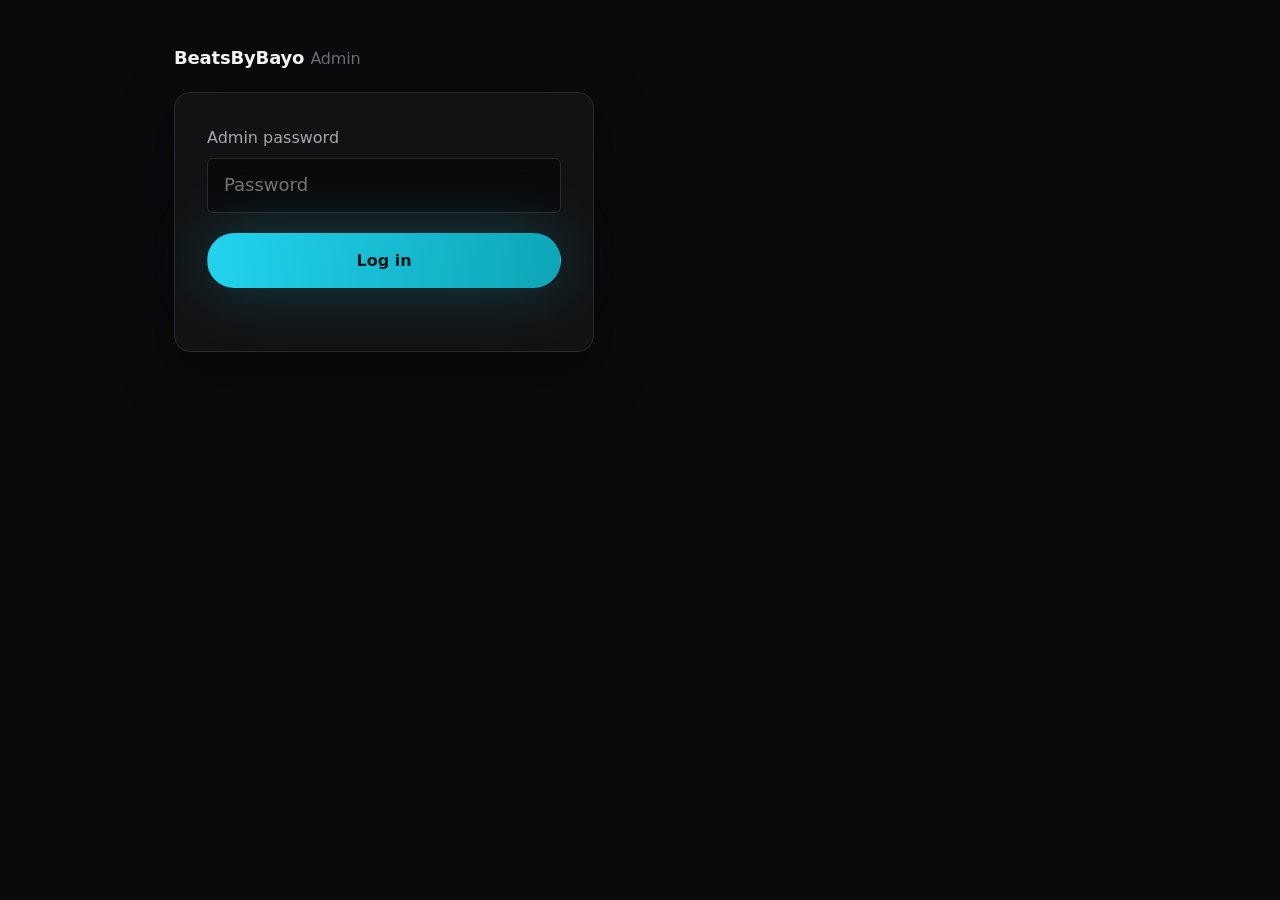
==== static/admin.html @ 246e4a65 "BeatsByBayo notification backend + site (deploy-ready)" ====
<!DOCTYPE html>
<html lang="en">
<head>
  <meta charset="UTF-8" />
  <meta name="viewport" content="width=device-width, initial-scale=1.0" />
  <meta name="robots" content="noindex,nofollow" />
  <title>Admin · BeatsByBayo</title>
  <link rel="stylesheet" href="styles.css" />
  <style>
    body { background: var(--color-bg); color: var(--color-text); }
    .admin-wrap { max-width: 980px; margin: 0 auto; padding: var(--space-12) var(--space-6); }
    .admin-wrap h1 { font-family: var(--font-display); font-size: var(--text-3xl); margin-bottom: var(--space-6); }
    .login-card, .admin-card {
      background: var(--color-surface); border: 1px solid var(--color-border);
      border-radius: var(--radius-lg); padding: var(--space-8); box-shadow: var(--shadow-card);
    }
    .login-card { max-width: 420px; }
    .login-card label { display: grid; gap: var(--space-2); font-size: var(--text-sm); color: var(--color-text-muted); }
    .login-card input {
      background: var(--color-bg); border: 1px solid var(--color-border);
      border-radius: var(--radius-sm); padding: var(--space-3) var(--space-4); color: var(--color-text);
      font-size: var(--text-base);
    }
    .login-card .btn { margin-top: var(--space-5); }
    .err-msg { color: #e67e22; font-size: var(--text-sm); margin-top: var(--space-3); min-height: 1.2em; }
    .pricing-block { margin-bottom: var(--space-8); }
    .pricing-block h2 { font-family: var(--font-display); font-size: var(--text-xl); margin-bottom: var(--space-3); }
    table { width: 100%; border-collapse: collapse; font-size: var(--text-sm); }
    th, td { text-align: left; padding: var(--space-2) var(--space-3); border-bottom: 1px solid var(--color-border); }
    th { color: var(--color-text-muted); font-weight: 600; }
    .pill { display: inline-block; padding: 2px 10px; border-radius: 999px; font-size: var(--text-xs); }
    .pill.new { background: rgba(230,126,34,0.15); color: #e67e22; }
    .pill.sent { background: rgba(46,204,113,0.15); color: #2ecc71; }
    .pill.fail { background: rgba(231,76,60,0.15); color: #e74c3c; }
    .pill.skip { background: rgba(255,255,255,0.08); color: var(--color-text-faint); }
    .inq { border: 1px solid var(--color-border); border-radius: var(--radius-md); padding: var(--space-4); margin-bottom: var(--space-4); background: var(--color-bg); }
    .inq h3 { font-size: var(--text-base); margin-bottom: var(--space-2); }
    .inq p { font-size: var(--text-sm); color: var(--color-text-muted); margin: 2px 0; }
    .meta { display: flex; flex-wrap: wrap; gap: var(--space-3); margin-top: var(--space-3); }
    .logout { float: right; font-size: var(--text-sm); color: var(--color-accent); cursor: pointer; background: none; border: none; text-decoration: underline; }
    .inq.booked { border-color: #2ecc71; background: rgba(46,204,113,0.05); }
    .inq .book-btn { margin-top: var(--space-3); font-size: var(--text-sm); padding: 6px 12px; border-radius: var(--radius-sm); cursor: pointer; border: 1px solid var(--color-border); background: var(--color-surface); color: var(--color-text); }
    .inq .book-btn.is-booked { background: rgba(46,204,113,0.15); color: #2ecc71; border-color: #2ecc71; }
    .booked-bar { display: flex; flex-wrap: wrap; gap: var(--space-2); margin-top: var(--space-3); }
    .booked-chip { background: rgba(46,204,113,0.15); color: #2ecc71; padding: 4px 12px; border-radius: 999px; font-size: var(--text-sm); }
    .empty { color: var(--color-text-faint); font-size: var(--text-sm); }
  </style>
</head>
<body>
  <div class="admin-wrap">
    <h1>BeatsByBayo <span style="font-size:var(--text-sm);color:var(--color-text-faint);font-weight:400;">Admin</span></h1>

    <!-- Login view -->
    <div id="loginView" class="login-card">
      <label>Admin password
        <input type="password" id="pw" placeholder="Password" autocomplete="current-password" />
      </label>
      <button class="btn btn-primary btn-wide" id="loginBtn">Log in</button>
      <p class="err-msg" id="loginErr"></p>
    </div>

    <!-- Dashboard view -->
    <div id="dashView" hidden>
      <button class="logout" id="logoutBtn">Log out</button>

      <div class="pricing-block admin-card">
        <h2>Full pricing (admin only)</h2>
        <div id="pricing"></div>
      </div>

      <div class="admin-card" style="margin-bottom:var(--space-6)">
        <h2>Booked dates</h2>
        <p class="empty" id="bookedDesc" style="margin-bottom:4px">Dates you've confirmed as booked — hidden from public availability.</p>
        <div class="booked-bar" id="bookedBar"></div>
      </div>

      <div class="admin-card">
        <h2>Inquiries</h2>
        <div id="inquiries"></div>
      </div>
    </div>
  </div>

  <script>
    // Same-origin when served by the backend (Render / beatsbybayo.com);
    // falls back to the rewritten __PORT_8000__ proxy for the Perplexity preview.
    var API = '__PORT_8000__';
    if (API.indexOf('__PORT_8000__') !== -1) { API = ''; }
    var token = '';

    function $(id) { return document.getElementById(id); }

    // Login
    $('loginBtn').addEventListener('click', doLogin);
    $('pw').addEventListener('keydown', function (e) { if (e.key === 'Enter') doLogin(); });

    function doLogin() {
      var pw = $('pw').value;
      $('loginErr').textContent = '';
      fetch(API + '/api/admin/login', {
        method: 'POST',
        headers: { 'Content-Type': 'application/json' },
        body: JSON.stringify({ password: pw }),
      })
        .then(function (r) { return r.json().then(function (d) { return { s: r.status, d: d }; }); })
        .then(function (res) {
          if (res.s === 200 && res.d.token) {
            token = res.d.token;
            $('loginView').hidden = true;
            $('dashView').hidden = false;
            renderPricing(res.d.pricing);
            loadInquiries();
          } else {
            $('loginErr').textContent = 'Incorrect password.';
          }
        })
        .catch(function () { $('loginErr').textContent = 'Could not reach server.'; });
    }

    function renderPricing(p) {
      if (!p) return;
      var h = '';
      h += '<p style="margin-bottom:8px"><strong>$' + p.retainer.amount + '</strong> ' + p.retainer.label + ' — ' + p.retainer.note + '</p>';
      h += '<table><thead><tr><th>Package</th><th>Price</th><th>Hours</th><th>Includes</th></tr></thead><tbody>';
      p.packages.forEach(function (pk) {
        h += '<tr><td>' + pk.name + '</td><td>$' + pk.price + '</td><td>up to ' + pk.hours + 'h</td><td>' + pk.includes + '</td></tr>';
      });
      h += '</tbody></table>';
      h += '<h3 style="margin-top:16px">Add-ons</h3><table><thead><tr><th>Add-on</th><th>Price</th><th>Note</th></tr></thead><tbody>';
      p.addons.forEach(function (a) {
        h += '<tr><td>' + a.name + (a.admin_only ? ' <span class="pill skip">admin-only</span>' : '') + '</td><td>$' + a.price + '</td><td>' + (a.note || '') + '</td></tr>';
      });
      h += '</tbody></table>';
      $('pricing').innerHTML = h;
    }

    function pill(status) {
      var s = (status || '').toLowerCase();
      var cls = 'skip', label = status || '—';
      if (s.indexOf('sent:') === 0 || s === 'sent') { cls = 'sent'; label = 'Delivered'; }
      else if (s.indexOf('fail') === 0 || s.indexOf('error') === 0) { cls = 'fail'; label = 'Failed'; }
      else if (s.indexOf('skip') === 0 || s.indexOf('not_config') === 0) { cls = 'skip'; label = 'Not set up'; }
      return '<span class="pill ' + cls + '">' + label + '</span>';
    }

    function loadInquiries() {
      fetch(API + '/api/admin/inquiries', { headers: { Authorization: 'Bearer ' + token } })
        .then(function (r) { return r.json(); })
        .then(function (d) {
          var list = d.inquiries || [];
          if (!list.length) { $('inquiries').innerHTML = '<p class="empty">No inquiries yet.</p>'; return; }
          var h = '';
          list.forEach(function (i) {
            var isBooked = String(i.booked) === '1';
            h += '<div class="inq' + (isBooked ? ' booked' : '') + '"><h3>' + esc(i.name) + ' — ' + esc(i.event_type) + (isBooked ? ' <span class="pill sent">Booked</span>' : '') + '</h3>' +
              '<p><strong>Date:</strong> ' + esc(i.event_date) + ' &nbsp; <strong>Venue:</strong> ' + esc(i.venue || '-') + '</p>' +
              '<p><strong>Email:</strong> ' + esc(i.email) + ' &nbsp; <strong>Phone:</strong> ' + esc(i.phone) + '</p>' +
              '<p><strong>Guests:</strong> ' + esc(i.guest_count || '-') + ' &nbsp; <strong>Package:</strong> ' + esc(i.package || 'Not selected') + '</p>' +
              (i.message ? '<p><strong>Notes:</strong> ' + esc(i.message) + '</p>' : '') +
              '<div class="meta"><span>Email: ' + pill(i.notify_email) + '</span><span>Text: ' + pill(i.notify_sms) + '</span><span>Auto-reply: ' + pill(i.notify_autoreply) + '</span><span>Received: ' + new Date(i.created_at).toLocaleString() + '</span></div>' +
              '<button class="book-btn' + (isBooked ? ' is-booked' : '') + '" data-id="' + i.id + '" data-booked="' + (isBooked ? '1' : '0') + '">' + (isBooked ? '✓ Booked — unmark' : 'Mark as booked') + '</button>' +
              '</div>';
          });
          $('inquiries').innerHTML = h;
          // Wire up booked buttons
          document.querySelectorAll('.book-btn').forEach(function (b) {
            b.addEventListener('click', function () { toggleBooked(b.getAttribute('data-id'), b.getAttribute('data-booked') === '1'); });
          });
          // Render booked-dates panel
          var bd = list.filter(function (i) { return String(i.booked) === '1' && i.event_date; }).map(function (i) { return i.event_date; });
          var uniq = Array.from(new Set(bd)).sort();
          $('bookedBar').innerHTML = uniq.length ? uniq.map(function (d) { return '<span class="booked-chip">' + d + '</span>'; }).join('') : '<span class="empty">No dates booked yet.</span>';
        })
        .catch(function () { $('inquiries').innerHTML = '<p class="empty">Could not load inquiries.</p>'; });
    }

    function esc(s) { var d = document.createElement('div'); d.textContent = s || ''; return d.innerHTML; }

    function toggleBooked(id, currentlyBooked) {
      fetch(API + '/api/admin/inquiries/' + id + '/booked', {
        method: 'POST',
        headers: { 'Content-Type': 'application/json', Authorization: 'Bearer ' + token },
        body: JSON.stringify({ booked: !currentlyBooked }),
      }).then(function () { loadInquiries(); }).catch(function () {});
    }

    $('logoutBtn').addEventListener('click', function () {
      token = '';
      $('dashView').hidden = true;
      $('loginView').hidden = false;
      $('pw').value = '';
    });
  </script>
</body>
</html>
---- static/styles.css ----
/* ============================================================
   BeatsByBayo — fresh static site
   Palette derived from the logo: matte black, cyan/teal,
   orange and magenta sound-wave accents, metallic silver text.
   ============================================================ */

/* ---------- Design tokens ---------- */
:root {
  /* Type scale */
  --text-xs: clamp(0.75rem, 0.7rem + 0.25vw, 0.875rem);
  --text-sm: clamp(0.875rem, 0.8rem + 0.35vw, 1rem);
  --text-base: clamp(1rem, 0.95rem + 0.25vw, 1.125rem);
  --text-lg: clamp(1.125rem, 1rem + 0.75vw, 1.5rem);
  --text-xl: clamp(1.5rem, 1.2rem + 1.25vw, 2.25rem);
  --text-2xl: clamp(2rem, 1.2rem + 2.5vw, 3.5rem);
  --text-hero: clamp(2.75rem, 0.5rem + 7vw, 6rem);

  /* Spacing (4px base) */
  --space-1: 0.25rem;
  --space-2: 0.5rem;
  --space-3: 0.75rem;
  --space-4: 1rem;
  --space-5: 1.25rem;
  --space-6: 1.5rem;
  --space-8: 2rem;
  --space-10: 2.5rem;
  --space-12: 3rem;
  --space-16: 4rem;
  --space-20: 5rem;
  --space-24: 6rem;
  --space-32: 8rem;

  --radius-sm: 0.375rem;
  --radius-md: 0.625rem;
  --radius-lg: 1rem;
  --radius-full: 9999px;

  --transition: 180ms cubic-bezier(0.16, 1, 0.3, 1);

  --content-narrow: 760px;
  --content-default: 1080px;
  --content-wide: 1240px;

  --font-display: 'Clash Display', 'General Sans', system-ui, sans-serif;
  --font-body: 'General Sans', system-ui, -apple-system, sans-serif;
}

/* ---------- Dark theme (default) ---------- */
:root,
[data-theme='dark'] {
  --color-bg: #0a0a0c;
  --color-surface: #121214;
  --color-surface-2: #18181c;
  --color-surface-offset: #1f1f24;
  --color-border: #2a2a32;
  --color-divider: #222228;

  --color-text: #f4f4f6;
  --color-text-muted: #a6a6b0;
  --color-text-faint: #6c6c78;

  --color-cyan: #22d3ee;
  --color-cyan-soft: rgba(34, 211, 238, 0.14);
  --color-orange: #fb923c;
  --color-orange-soft: rgba(251, 146, 60, 0.14);
  --color-magenta: #f472b6;
  --color-magenta-soft: rgba(244, 114, 182, 0.14);
  --color-silver: #cbd5e1;

  --shadow-card: 0 18px 50px rgba(0, 0, 0, 0.5);
  --shadow-glow-cyan: 0 0 60px rgba(34, 211, 238, 0.25);
  --shadow-glow-orange: 0 0 60px rgba(251, 146, 60, 0.22);
}

/* ---------- Light theme ---------- */
[data-theme='light'] {
  --color-bg: #f6f5f2;
  --color-surface: #ffffff;
  --color-surface-2: #fbfbf9;
  --color-surface-offset: #f1efe9;
  --color-border: #ddd9d1;
  --color-divider: #e6e2da;

  --color-text: #1a1a1f;
  --color-text-muted: #5c5b63;
  --color-text-faint: #8a8990;

  --color-cyan: #0891b2;
  --color-cyan-soft: rgba(8, 145, 178, 0.12);
  --color-orange: #c2410c;
  --color-orange-soft: rgba(194, 65, 12, 0.12);
  --color-magenta: #be185d;
  --color-magenta-soft: rgba(190, 24, 93, 0.1);
  --color-silver: #475569;

  --shadow-card: 0 18px 50px rgba(20, 20, 30, 0.1);
  --shadow-glow-cyan: 0 0 50px rgba(8, 145, 178, 0.15);
  --shadow-glow-orange: 0 0 50px rgba(194, 65, 12, 0.14);
}

/* ---------- Reset ---------- */
*,
*::before,
*::after {
  box-sizing: border-box;
  margin: 0;
  padding: 0;
}

html {
  -webkit-text-size-adjust: none;
  text-size-adjust: none;
  -webkit-font-smoothing: antialiased;
  -moz-osx-font-smoothing: grayscale;
  text-rendering: optimizeLegibility;
  scroll-behavior: smooth;
  scroll-padding-top: 6rem;
}

body {
  min-height: 100dvh;
  line-height: 1.6;
  font-family: var(--font-body);
  font-size: var(--text-base);
  color: var(--color-text);
  background-color: var(--color-bg);
  overflow-x: hidden;
}

img {
  display: block;
  max-width: 100%;
  height: auto;
}
ul[role='list'] {
  list-style: none;
}
input,
button,
textarea,
select {
  font: inherit;
  color: inherit;
}
h1,
h2,
h3,
h4 {
  font-family: var(--font-display);
  text-wrap: balance;
  line-height: 1.1;
  letter-spacing: -0.01em;
}
p,
li {
  text-wrap: pretty;
  max-width: 72ch;
}
a {
  color: inherit;
  text-decoration: none;
}
::selection {
  background: var(--color-cyan-soft);
  color: var(--color-text);
}
:focus-visible {
  outline: 2px solid var(--color-cyan);
  outline-offset: 3px;
  border-radius: var(--radius-sm);
}
button {
  cursor: pointer;
  background: none;
  border: none;
}
@media (prefers-reduced-motion: reduce) {
  *,
  *::before,
  *::after {
    animation-duration: 0.01ms !important;
    animation-iteration-count: 1 !important;
    transition-duration: 0.01ms !important;
    scroll-behavior: auto !important;
  }
}

/* ---------- Layout helpers ---------- */
.container {
  width: 100%;
  max-width: var(--content-wide);
  margin-inline: auto;
  padding-inline: var(--space-6);
}
.container.narrow {
  max-width: var(--content-narrow);
}
.section {
  position: relative;
  overflow: hidden;
  padding-block: clamp(var(--space-12), 7vw, var(--space-24));
}
.section-alt {
  background: var(--color-surface);
  border-block: 1px solid var(--color-border);
}
.center {
  text-align: center;
}
.eyebrow {
  font-family: var(--font-body);
  font-size: var(--text-xs);
  font-weight: 600;
  letter-spacing: 0.22em;
  text-transform: uppercase;
  color: var(--color-cyan);
}
.section-title {
  font-size: var(--text-2xl);
  margin-top: var(--space-4);
}
.section-lead {
  font-size: var(--text-lg);
  color: var(--color-text-muted);
  margin-top: var(--space-4);
  line-height: 1.6;
}
.accent-cyan {
  color: var(--color-cyan);
}
.accent-orange {
  color: var(--color-orange);
}
.accent-magenta {
  color: var(--color-magenta);
}
.grad-text {
  background: linear-gradient(100deg, var(--color-cyan), var(--color-magenta) 55%, var(--color-orange));
  -webkit-background-clip: text;
  background-clip: text;
  color: transparent;
}

/* ---------- Buttons ---------- */
.btn {
  display: inline-flex;
  align-items: center;
  justify-content: center;
  gap: var(--space-2);
  font-family: var(--font-body);
  font-size: var(--text-sm);
  font-weight: 600;
  padding: 0.85rem 1.6rem;
  border-radius: var(--radius-full);
  border: 1px solid transparent;
  transition:
    transform var(--transition),
    background var(--transition),
    color var(--transition),
    border-color var(--transition),
    box-shadow var(--transition);
  white-space: nowrap;
}
.btn:active {
  transform: translateY(1px);
}
.btn-primary {
  background: linear-gradient(100deg, var(--color-cyan), #0ea5b7);
  color: #05181b;
  box-shadow: var(--shadow-glow-cyan);
}
.btn-primary:hover {
  filter: brightness(1.08);
}
.btn-outline {
  border-color: var(--color-border);
  color: var(--color-text);
  background: var(--color-surface-2);
}
.btn-outline:hover {
  border-color: var(--color-cyan);
  color: var(--color-cyan);
}
.btn-ghost {
  color: var(--color-text);
  border-color: var(--color-border);
}
.btn-ghost:hover {
  border-color: var(--color-cyan);
  color: var(--color-cyan);
}
.btn-ghost-light {
  background: var(--color-surface-offset);
  color: var(--color-text);
  border-color: var(--color-border);
}
.btn-ghost-light:hover {
  border-color: var(--color-orange);
  color: var(--color-orange);
}
.btn-wide {
  width: 100%;
}

/* ---------- Header / Nav ---------- */
.header {
  position: sticky;
  top: 0;
  z-index: 60;
  background: color-mix(in oklab, var(--color-bg) 82%, transparent);
  backdrop-filter: blur(14px);
  -webkit-backdrop-filter: blur(14px);
  border-bottom: 1px solid var(--color-border);
  transition: box-shadow var(--transition);
}
.header.scrolled {
  box-shadow: var(--shadow-card);
}
.header-inner {
  max-width: var(--content-wide);
  margin-inline: auto;
  padding-block: var(--space-3);
  padding-inline: var(--space-5);
  display: flex;
  align-items: center;
  gap: var(--space-4);
}
.brand {
  display: inline-flex;
  align-items: center;
  gap: var(--space-3);
  flex-shrink: 0;
}
.brand-logo {
  width: 44px;
  height: 44px;
  object-fit: contain;
  box-shadow: 0 0 0 1px var(--color-border);
}
.brand-text {
  display: flex;
  flex-direction: column;
  line-height: 1.15;
}
.brand-text strong {
  font-family: var(--font-display);
  font-size: var(--text-base);
  font-weight: 600;
}
.brand-text small {
  font-size: var(--text-xs);
  color: var(--color-text-faint);
  letter-spacing: 0.04em;
}

/* Visible tabs — never hidden behind a hamburger on desktop */
.nav {
  flex: 1 1 auto;
  min-width: 0;
}
.nav-tabs {
  display: flex;
  align-items: center;
  gap: var(--space-1);
  justify-content: center;
  overflow-x: auto;
  scrollbar-width: none;
  -ms-overflow-style: none;
  padding-block: var(--space-2);
}
.nav-tabs::-webkit-scrollbar {
  display: none;
}
.nav-tabs li {
  flex-shrink: 0;
}
.nav-tabs a {
  display: inline-block;
  padding: 0.55rem 1rem;
  font-size: var(--text-sm);
  font-weight: 500;
  color: var(--color-text-muted);
  border-radius: var(--radius-full);
  transition: color var(--transition), background var(--transition);
  white-space: nowrap;
}
.nav-tabs a:hover,
.nav-tabs a.active {
  color: var(--color-text);
  background: var(--color-surface-offset);
}

.header-actions {
  display: flex;
  align-items: center;
  gap: var(--space-3);
  flex-shrink: 0;
}
.phone-pill {
  display: inline-flex;
  align-items: center;
  gap: var(--space-2);
  padding: 0.55rem 1.1rem;
  border-radius: var(--radius-full);
  background: var(--color-surface-offset);
  border: 1px solid var(--color-border);
  font-size: var(--text-sm);
  font-weight: 600;
  transition: border-color var(--transition), color var(--transition);
}
.phone-pill:hover {
  border-color: var(--color-cyan);
  color: var(--color-cyan);
}
.theme-toggle {
  display: inline-flex;
  align-items: center;
  justify-content: center;
  width: 40px;
  height: 40px;
  border-radius: var(--radius-full);
  border: 1px solid var(--color-border);
  background: var(--color-surface-offset);
  color: var(--color-text-muted);
  transition: color var(--transition), border-color var(--transition);
}
.theme-toggle:hover {
  color: var(--color-cyan);
  border-color: var(--color-cyan);
}

/* ---------- Decorative background art ---------- */
.music-vinyl {
  position: absolute;
  top: 50%;
  right: -3rem;
  transform: translateY(-50%);
  width: 240px;
  height: 240px;
  color: var(--color-text);
  opacity: 0.1;
  pointer-events: none;
  z-index: -1;
}
.wave-deco {
  position: absolute;
  left: 50%;
  bottom: -1rem;
  transform: translateX(-50%);
  width: min(720px, 90%);
  color: var(--color-cyan);
  opacity: 0.14;
  pointer-events: none;
  z-index: -1;
}
.dance-deco {
  position: absolute;
  bottom: 0;
  right: 2rem;
  width: 180px;
  color: var(--color-text);
  opacity: 0.16;
  pointer-events: none;
  z-index: 0;
}
.note-deco {
  position: absolute;
  pointer-events: none;
  opacity: 0.2;
  color: var(--color-cyan);
  z-index: 0;
}

/* ---------- Hero ---------- */
.hero {
  position: relative;
  padding-block: clamp(var(--space-16), 9vw, var(--space-32));
  overflow: hidden;
}
.hero-glow {
  position: absolute;
  width: 50rem;
  height: 50rem;
  border-radius: 50%;
  filter: blur(40px);
  opacity: 0.5;
  pointer-events: none;
  z-index: 0;
}
.glow-cyan {
  top: -16rem;
  left: -12rem;
  background: var(--color-cyan);
}
.glow-orange {
  bottom: -18rem;
  right: -14rem;
  background: var(--color-orange);
  opacity: 0.35;
}
.hero-grid {
  position: relative;
  z-index: 1;
  max-width: var(--content-wide);
  margin-inline: auto;
  padding-inline: var(--space-6);
  display: grid;
  grid-template-columns: 1.1fr 0.9fr;
  align-items: center;
  gap: var(--space-12);
}
.hero-copy {
  max-width: 36rem;
}
.hero-title {
  font-size: var(--text-hero);
  font-weight: 700;
  margin-top: var(--space-5);
}
.hero-lead {
  font-size: var(--text-lg);
  color: var(--color-text-muted);
  margin-top: var(--space-5);
  max-width: 40ch;
}
.hero-actions {
  display: flex;
  flex-wrap: wrap;
  gap: var(--space-3);
  margin-top: var(--space-8);
}
.hero-trust {
  display: flex;
  flex-wrap: wrap;
  gap: var(--space-6);
  margin-top: var(--space-8);
  font-size: var(--text-sm);
  color: var(--color-text-muted);
}
.hero-trust li {
  display: inline-flex;
  align-items: center;
  gap: var(--space-2);
}
.hero-trust span {
  color: var(--color-cyan);
  font-weight: 700;
}

.hero-logo-wrap {
  position: relative;
  display: flex;
  justify-content: center;
  align-items: center;
}
.logo-ring {
  position: absolute;
  inset: -8%;
  border-radius: 50%;
  border: 1px solid var(--color-border);
  animation: spin 38s linear infinite;
}
.logo-ring::after {
  content: '';
  position: absolute;
  inset: 6%;
  border-radius: 50%;
  border: 1px dashed var(--color-border);
  animation: spin 60s linear infinite reverse;
}
@keyframes spin {
  to {
    transform: rotate(360deg);
  }
}
.hero-logo {
  width: min(440px, 80vw);
  height: auto;
  aspect-ratio: 1;
  object-fit: contain;
  box-shadow: var(--shadow-card), var(--shadow-glow-cyan);
}

/* ---------- About stats ---------- */
.about-stats {
  display: grid;
  grid-template-columns: repeat(4, 1fr);
  gap: var(--space-4);
  margin-top: var(--space-10);
}
.about-stats li {
  text-align: center;
  padding: var(--space-5);
  background: var(--color-surface);
  border: 1px solid var(--color-border);
  border-radius: var(--radius-lg);
}
.about-stats strong {
  display: block;
  font-family: var(--font-display);
  font-size: var(--text-base);
  color: var(--color-text);
}
.about-stats span {
  display: block;
  font-size: var(--text-xs);
  color: var(--color-text-faint);
  margin-top: var(--space-1);
}

/* ---------- Split sections ---------- */
.split {
  display: grid;
  grid-template-columns: 1.2fr 0.8fr;
  gap: var(--space-12);
  align-items: center;
}
.split.reverse .split-copy {
  order: 2;
}
.check-list {
  margin-top: var(--space-6);
  display: grid;
  gap: var(--space-3);
}
.check-list li {
  position: relative;
  padding-left: 1.75rem;
  font-size: var(--text-base);
  color: var(--color-text-muted);
}
.check-list li::before {
  content: '✓';
  position: absolute;
  left: 0;
  top: 0;
  color: var(--color-cyan);
  font-weight: 700;
}
.split-card {
  background: var(--color-surface);
  border: 1px solid var(--color-border);
  border-radius: var(--radius-lg);
  padding: var(--space-8);
  box-shadow: var(--shadow-card);
}
.split-card h3 {
  font-size: var(--text-lg);
  margin-bottom: var(--space-5);
  word-spacing: 0.1em;
}
.split-card dl {
  display: grid;
  gap: var(--space-4);
}
.split-card dt {
  font-size: var(--text-xs);
  letter-spacing: 0.16em;
  text-transform: uppercase;
  color: var(--color-text-faint);
}
.split-card dd {
  font-size: var(--text-base);
  color: var(--color-text);
  margin-top: var(--space-1);
}
.tag-list {
  display: flex;
  flex-wrap: wrap;
  gap: var(--space-2);
}
.tag-list li {
  padding: 0.4rem 0.85rem;
  background: var(--color-surface-offset);
  border: 1px solid var(--color-border);
  border-radius: var(--radius-full);
  font-size: var(--text-xs);
  color: var(--color-text-muted);
}

/* ---------- Packages ---------- */
.section-head {
  margin-bottom: var(--space-12);
}
.package-grid {
  display: grid;
  grid-template-columns: repeat(2, 1fr);
  gap: var(--space-5);
}
.package-grid.three-up {
  grid-template-columns: repeat(3, 1fr);
}
.package-card {
  position: relative;
  display: flex;
  flex-direction: column;
  padding: var(--space-8);
  background: var(--color-surface);
  border: 1px solid var(--color-border);
  border-radius: var(--radius-lg);
  transition: transform var(--transition), border-color var(--transition), box-shadow var(--transition);
}
.package-card:hover {
  transform: translateY(-4px);
  border-color: var(--color-cyan);
  box-shadow: var(--shadow-card);
}
.package-card.featured {
  border-color: var(--color-cyan);
  box-shadow: var(--shadow-card), 0 0 0 1px var(--color-cyan-soft);
}
.popular {
  position: absolute;
  top: -0.75rem;
  left: var(--space-8);
  background: linear-gradient(100deg, var(--color-cyan), var(--color-orange));
  color: #07181b;
  font-size: var(--text-xs);
  font-weight: 700;
  letter-spacing: 0.08em;
  text-transform: uppercase;
  padding: 0.3rem 0.8rem;
  border-radius: var(--radius-full);
}
.package-top {
  display: flex;
  align-items: center;
  justify-content: space-between;
  gap: var(--space-3);
  margin-bottom: var(--space-4);
}
.package-label {
  font-family: var(--font-display);
  font-size: var(--text-lg);
  font-weight: 600;
}
.package-top span:not(.package-label) {
  font-size: var(--text-xs);
  color: var(--color-text-faint);
  letter-spacing: 0.08em;
  text-transform: uppercase;
}
.price {
  font-family: var(--font-display);
  font-size: var(--text-lg);
  font-weight: 600;
  color: var(--color-cyan);
  margin-bottom: var(--space-2);
}
.price strong {
  font-family: var(--font-display);
  font-size: var(--text-2xl);
  color: var(--color-text);
  font-weight: 600;
  margin-left: var(--space-1);
}
.package-sub {
  font-size: var(--text-sm);
  color: var(--color-text-muted);
  margin-bottom: var(--space-6);
}
.package-features {
  display: grid;
  gap: var(--space-2);
  margin-bottom: var(--space-8);
  border-top: 1px solid var(--color-divider);
  padding-top: var(--space-5);
}
.package-features li {
  position: relative;
  padding-left: 1.5rem;
  font-size: var(--text-sm);
  color: var(--color-text-muted);
}
.package-features li::before {
  content: '';
  position: absolute;
  left: 0;
  top: 0.6em;
  width: 6px;
  height: 6px;
  border-radius: 50%;
  background: var(--color-cyan);
}
.package-card .btn {
  margin-top: auto;
}
.custom-card {
  background: var(--color-surface-offset);
}
.custom-card.urgent {
  border-color: var(--color-orange);
}
.custom-card.urgent .package-features li::before {
  background: var(--color-orange);
}
.custom-card.urgent .package-label {
  color: var(--color-orange);
}

/* ---------- Add-ons ---------- */
.addons {
  margin-top: var(--space-16);
  padding-top: var(--space-10);
  border-top: 1px solid var(--color-border);
}
.addons-title {
  font-size: var(--text-xl);
  text-align: center;
}
.addons-sub {
  text-align: center;
  color: var(--color-text-muted);
  font-size: var(--text-sm);
  margin-top: var(--space-2);
}
.addon-grid {
  display: grid;
  grid-template-columns: repeat(3, 1fr);
  gap: var(--space-3);
  margin-top: var(--space-8);
}
.addon-grid li {
  display: flex;
  align-items: center;
  justify-content: center;
  text-align: center;
  gap: var(--space-3);
  padding: var(--space-4);
  background: var(--color-surface);
  border: 1px solid var(--color-border);
  border-radius: var(--radius-md);
  font-size: var(--text-sm);
}
.addon-grid strong {
  color: var(--color-cyan);
  font-weight: 700;
}

/* ---------- Booking windows ---------- */
.windows {
  margin-top: var(--space-16);
  display: grid;
  grid-template-columns: 0.9fr 1.1fr;
  gap: var(--space-10);
  align-items: center;
  background: var(--color-surface);
  border: 1px solid var(--color-border);
  border-radius: var(--radius-lg);
  padding: var(--space-10);
}
.windows-copy h3 {
  font-size: var(--text-xl);
  margin-top: var(--space-3);
}
.windows-list {
  display: grid;
  gap: var(--space-5);
}
.windows-list dt {
  font-size: var(--text-xs);
  letter-spacing: 0.18em;
  text-transform: uppercase;
  color: var(--color-cyan);
  font-weight: 700;
}
.windows-list dd {
  font-size: var(--text-sm);
  color: var(--color-text-muted);
  margin-top: var(--space-1);
}

/* ---------- Music ---------- */
.genre-grid {
  display: flex;
  flex-wrap: wrap;
  justify-content: center;
  gap: var(--space-3);
  margin-top: var(--space-8);
}
.genre-grid li {
  padding: 0.7rem 1.5rem;
  font-family: var(--font-display);
  font-size: var(--text-lg);
  font-weight: 500;
  border-radius: var(--radius-full);
  background: var(--color-surface);
  border: 1px solid var(--color-border);
  transition: transform var(--transition), border-color var(--transition), color var(--transition);
}
.genre-grid li:nth-child(2n) {
  color: var(--color-orange);
}
.genre-grid li:nth-child(3n) {
  color: var(--color-magenta);
}
.genre-grid li:nth-child(4n) {
  color: var(--color-cyan);
}
.genre-grid li:hover {
  transform: translateY(-3px);
  border-color: currentColor;
}
.music-note {
  text-align: center;
  color: var(--color-text-muted);
  font-size: var(--text-sm);
  margin-top: var(--space-6);
}

/* ---------- Book form ---------- */
.book-grid {
  display: grid;
  grid-template-columns: 0.85fr 1.15fr;
  gap: var(--space-12);
  align-items: start;
}
.direct-call {
  display: inline-block;
  margin-top: var(--space-6);
  padding: var(--space-4) var(--space-5);
  background: var(--color-surface);
  border: 1px solid var(--color-border);
  border-radius: var(--radius-md);
  font-size: var(--text-sm);
  color: var(--color-text-muted);
}
.direct-call strong {
  color: var(--color-cyan);
}
.book-contact {
  display: flex;
  flex-wrap: wrap;
  gap: var(--space-4);
  margin-top: var(--space-6);
  font-size: var(--text-sm);
}
.book-contact a {
  color: var(--color-cyan);
  font-weight: 600;
}
.book-contact a:hover {
  text-decoration: underline;
}
.book-note {
  margin-top: var(--space-5);
  font-size: var(--text-xs);
  color: var(--color-text-faint);
}
.hp-field {
  position: absolute;
  left: -9999px;
  width: 1px;
  height: 1px;
  overflow: hidden;
}
.book-note--fallback {
  margin-top: var(--space-4);
  text-align: center;
}
.book-note--fallback a {
  color: var(--color-accent);
  text-decoration: underline;
}
.form-success.ok { color: #2ecc71; }
.form-success.err { color: #e67e22; }
.wa-quick { display: flex; align-items: center; gap: 12px; margin-top: 16px; padding: 14px 18px; border-radius: var(--radius-lg, 16px); background: #25D366; color: #073; text-decoration: none; font-size: 15px; line-height: 1.3; transition: transform .15s ease, box-shadow .15s ease; box-shadow: 0 6px 18px rgba(37,211,102,0.30); }
.wa-quick:hover { transform: translateY(-2px); box-shadow: 0 10px 22px rgba(37,211,102,0.40); }
.wa-quick__icon { font-size: 22px; }
.wa-quick small { color: rgba(7,51,0,0.7); }

.booking-form {
  background: var(--color-surface);
  border: 1px solid var(--color-border);
  border-radius: var(--radius-lg);
  padding: var(--space-8);
  display: grid;
  gap: var(--space-5);
  box-shadow: var(--shadow-card);
}
.form-row {
  display: grid;
  grid-template-columns: 1fr 1fr;
  gap: var(--space-4);
}
.booking-form label {
  display: grid;
  gap: var(--space-2);
  font-size: var(--text-sm);
  color: var(--color-text-muted);
  font-weight: 500;
}
.booking-form input,
.booking-form select,
.booking-form textarea {
  width: 100%;
  padding: 0.8rem 1rem;
  background: var(--color-surface-2);
  border: 1px solid var(--color-border);
  border-radius: var(--radius-md);
  color: var(--color-text);
  font-size: var(--text-base);
  transition: border-color var(--transition), box-shadow var(--transition);
}
.booking-form input::placeholder,
.booking-form textarea::placeholder {
  color: var(--color-text-faint);
}
.booking-form input:focus,
.booking-form select:focus,
.booking-form textarea:focus {
  outline: none;
  border-color: var(--color-cyan);
  box-shadow: 0 0 0 3px var(--color-cyan-soft);
}
.booking-form textarea {
  resize: vertical;
  min-height: 6rem;
}
.form-actions {
  display: flex;
  flex-wrap: wrap;
  gap: var(--space-3);
}
.form-actions .btn {
  flex: 1 1 auto;
}
.form-success {
  padding: var(--space-4);
  border-radius: var(--radius-md);
  background: var(--color-cyan-soft);
  border: 1px solid var(--color-cyan);
  color: var(--color-text);
  font-size: var(--text-sm);
}

/* ---------- Footer ---------- */
.footer {
  border-top: 1px solid var(--color-border);
  background: var(--color-surface);
  padding-block: var(--space-10) var(--space-6);
}
.footer-inner {
  display: flex;
  flex-wrap: wrap;
  align-items: center;
  justify-content: space-between;
  gap: var(--space-6);
}
.footer-brand {
  display: flex;
  align-items: center;
  gap: var(--space-3);
}
.footer-brand img {
  width: 56px;
  height: 56px;
  object-fit: contain;
}
.footer-brand strong {
  font-family: var(--font-display);
  font-size: var(--text-base);
}
.footer-brand span {
  display: block;
  font-size: var(--text-xs);
  color: var(--color-text-faint);
}
.footer-links {
  display: flex;
  flex-wrap: wrap;
  gap: var(--space-5);
  font-size: var(--text-sm);
}
.footer-links a {
  color: var(--color-text-muted);
}
.footer-links a:hover {
  color: var(--color-cyan);
}
.copyright {
  text-align: center;
  margin-top: var(--space-8);
  font-size: var(--text-xs);
  color: var(--color-text-faint);
}

/* ---------- Value grid (Why) ---------- */
.value-grid {
  display: grid;
  grid-template-columns: repeat(4, 1fr);
  gap: var(--space-4);
  list-style: none;
  padding: 0;
}
.value-grid li {
  padding: var(--space-8);
  background: var(--color-surface);
  border: 1px solid var(--color-border);
  border-radius: var(--radius-lg);
  transition: transform var(--transition), border-color var(--transition);
}
.value-grid li:hover {
  transform: translateY(-3px);
  border-color: var(--color-cyan);
}
.value-ico {
  display: inline-flex;
  align-items: center;
  justify-content: center;
  width: 44px;
  height: 44px;
  border-radius: var(--radius-md);
  background: var(--color-cyan-soft);
  color: var(--color-cyan);
  font-size: 1.25rem;
  margin-bottom: var(--space-4);
}
.value-grid li:nth-child(2) .value-ico {
  background: var(--color-orange-soft);
  color: var(--color-orange);
}
.value-grid li:nth-child(3) .value-ico {
  background: var(--color-magenta-soft);
  color: var(--color-magenta);
}
.value-grid h3 {
  font-size: var(--text-lg);
  margin-bottom: var(--space-2);
}
.value-grid p {
  font-size: var(--text-sm);
  color: var(--color-text-muted);
}

/* ---------- Custom banner (packages) ---------- */
.custom-banner {
  margin-top: var(--space-10);
  padding: var(--space-10);
  background: var(--color-surface-offset);
  border: 1px solid var(--color-border);
  border-radius: var(--radius-lg);
}
.custom-banner-head {
  max-width: 42rem;
  margin-bottom: var(--space-8);
}
.custom-banner-head h3 {
  font-size: var(--text-xl);
  margin-top: var(--space-3);
}
.custom-banner-head p {
  color: var(--color-text-muted);
  font-size: var(--text-sm);
  margin-top: var(--space-2);
}
.custom-banner-grid {
  display: grid;
  grid-template-columns: repeat(2, 1fr);
  gap: var(--space-5);
}

/* ---------- Steps (How it works) ---------- */
.steps {
  display: grid;
  grid-template-columns: repeat(4, 1fr);
  gap: var(--space-4);
  list-style: none;
  padding: 0;
  counter-reset: none;
}
.steps li {
  padding: var(--space-8);
  background: var(--color-surface);
  border: 1px solid var(--color-border);
  border-radius: var(--radius-lg);
  position: relative;
}
.step-num {
  font-family: var(--font-display);
  font-size: var(--text-xl);
  font-weight: 600;
  color: var(--color-cyan);
}
.steps li:nth-child(2) .step-num {
  color: var(--color-orange);
}
.steps li:nth-child(3) .step-num {
  color: var(--color-magenta);
}
.steps h3 {
  font-size: var(--text-lg);
  margin-top: var(--space-3);
}
.steps p {
  font-size: var(--text-sm);
  color: var(--color-text-muted);
  margin-top: var(--space-2);
}
.how-cta {
  display: flex;
  justify-content: center;
  margin-top: var(--space-10);
}

/* ---------- Hook banner ---------- */
.hook-band {
  position: relative;
  overflow: hidden;
  padding-block: var(--space-10);
  background: linear-gradient(120deg, var(--color-cyan-soft), var(--color-magenta-soft));
  border-block: 1px solid var(--color-border);
}
.hook-inner {
  position: relative;
  z-index: 1;
  display: flex;
  align-items: center;
  justify-content: center;
  gap: var(--space-6);
  flex-wrap: wrap;
  text-align: center;
}
.hook-text {
  font-family: var(--font-display);
  font-size: var(--text-lg);
  font-weight: 600;
  max-width: 42rem;
}

/* ---------- Final CTA band ---------- */
.cta-band {
  position: relative;
  overflow: hidden;
  padding-block: clamp(var(--space-12), 6vw, var(--space-20));
  background: var(--color-surface);
  border-top: 1px solid var(--color-border);
}
.cta-band::before {
  content: '';
  position: absolute;
  inset: 0;
  background: radial-gradient(60% 120% at 20% 50%, var(--color-cyan-soft), transparent 70%),
    radial-gradient(50% 120% at 90% 50%, var(--color-orange-soft), transparent 70%);
  pointer-events: none;
}
.cta-inner {
  position: relative;
  display: flex;
  align-items: center;
  justify-content: space-between;
  gap: var(--space-8);
  flex-wrap: wrap;
}
.cta-inner .section-title {
  margin-top: var(--space-3);
}
.cta-actions {
  display: flex;
  align-items: center;
  gap: var(--space-3);
  flex-wrap: wrap;
}

/* ---------- Responsive ---------- */
@media (max-width: 980px) {
  .hero-grid {
    grid-template-columns: 1fr;
    gap: var(--space-10);
  }
  .hero-logo-wrap {
    order: -1;
  }
  .hero-logo {
    width: min(340px, 70vw);
  }
  .split,
  .split.reverse {
    grid-template-columns: 1fr;
    gap: var(--space-8);
  }
  .split.reverse .split-copy {
    order: 0;
  }
  .book-grid {
    grid-template-columns: 1fr;
    gap: var(--space-8);
  }
  .windows {
    grid-template-columns: 1fr;
    gap: var(--space-6);
  }
  .about-stats {
    grid-template-columns: repeat(2, 1fr);
  }
  .package-grid.three-up {
    grid-template-columns: repeat(2, 1fr);
  }
  .value-grid {
    grid-template-columns: repeat(2, 1fr);
  }
  .steps {
    grid-template-columns: repeat(2, 1fr);
  }
}

@media (max-width: 760px) {
  .header-inner {
    flex-wrap: wrap;
    gap: var(--space-2);
  }
  .brand-text small {
    display: none;
  }
  .phone-pill span {
    display: none;
  }
  .phone-pill {
    padding: 0.55rem;
  }
  .nav {
    order: 3;
    flex-basis: 100%;
  }
  .nav-tabs {
    justify-content: flex-start;
    gap: 0.15rem;
    -webkit-mask-image: linear-gradient(to right, #000 0, #000 90%, transparent 100%);
    mask-image: linear-gradient(to right, #000 0, #000 90%, transparent 100%);
  }
  .nav-tabs a {
    padding: 0.45rem 0.6rem;
    font-size: var(--text-xs);
  }
  .package-grid {
    grid-template-columns: 1fr;
  }
  .custom-banner-grid {
    grid-template-columns: 1fr;
  }
  .addon-grid {
    grid-template-columns: repeat(2, 1fr);
  }
  .form-row {
    grid-template-columns: 1fr;
  }
  .hero-actions .btn {
    flex: 1 1 auto;
  }
}

@media (max-width: 480px) {
  .about-stats {
    grid-template-columns: 1fr;
  }
  .hero-trust {
    gap: var(--space-4);
  }
  .footer-inner {
    flex-direction: column;
    align-items: flex-start;
  }
  .value-grid {
    grid-template-columns: 1fr;
  }
  .steps {
    grid-template-columns: 1fr;
  }
  .addon-grid {
    grid-template-columns: 1fr;
  }
}
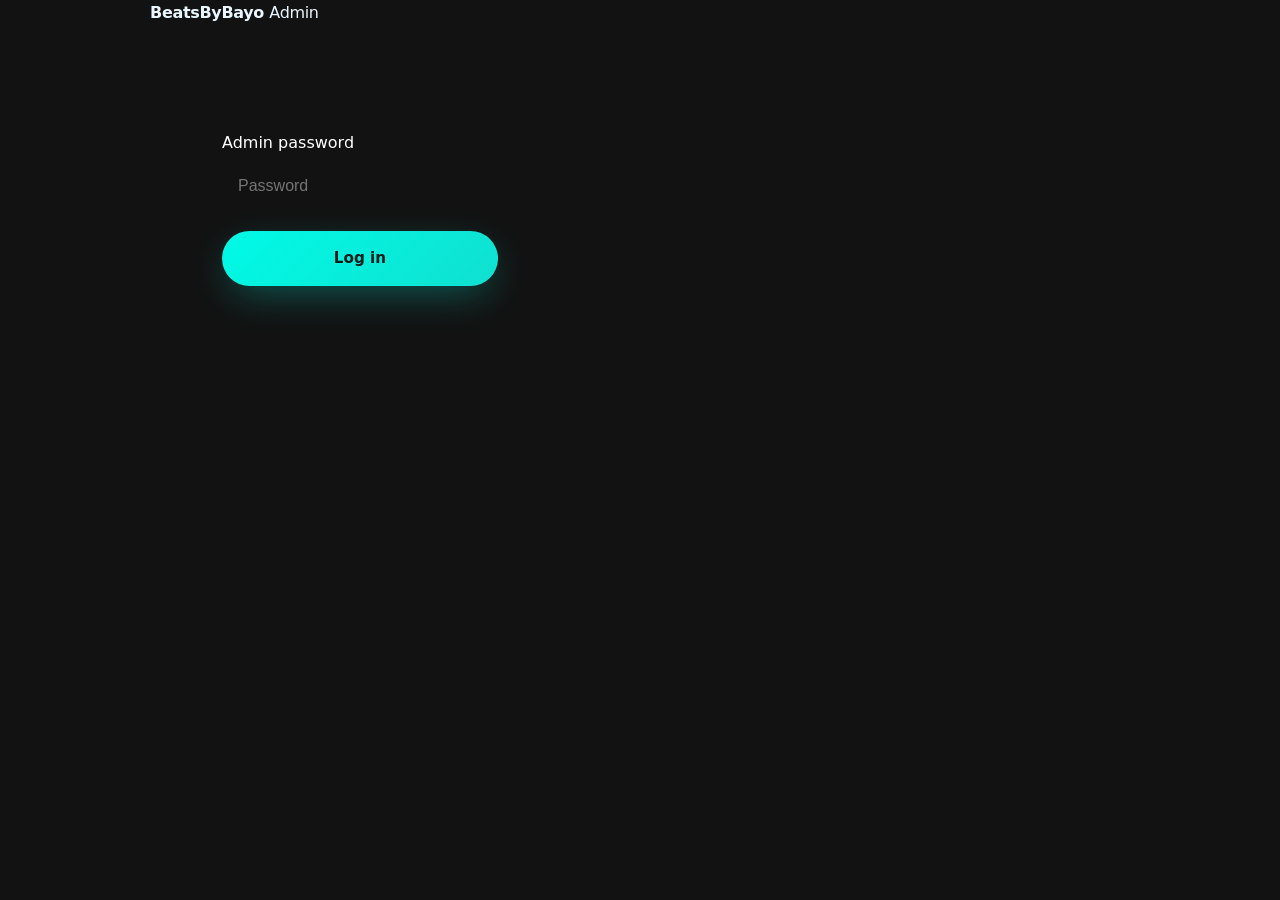
==== commit d569bf6c: "Add Stripe Checkout: admin payment-link + status endpoints, payment-success page, admin UI" ====
--- a/static/admin.html
+++ b/static/admin.html
@@ -44,6 +44,27 @@
     .booked-bar { display: flex; flex-wrap: wrap; gap: var(--space-2); margin-top: var(--space-3); }
     .booked-chip { background: rgba(46,204,113,0.15); color: #2ecc71; padding: 4px 12px; border-radius: 999px; font-size: var(--text-sm); }
     .empty { color: var(--color-text-faint); font-size: var(--text-sm); }
+    .rev { border: 1px solid var(--color-border); border-radius: var(--radius-md); padding: var(--space-4); margin-bottom: var(--space-4); background: var(--color-bg); }
+    .rev.pending { border-color: #e67e22; background: rgba(230,126,34,0.04); }
+    .rev h3 { font-size: var(--text-base); margin-bottom: var(--space-2); }
+    .rev p { font-size: var(--text-sm); color: var(--color-text-muted); margin: 2px 0; }
+    .rev .stars { color: #e67e22; letter-spacing: 1px; }
+    .rev .actions { display: flex; flex-wrap: wrap; gap: var(--space-2); margin-top: var(--space-3); }
+    .act-btn { font-size: var(--text-sm); padding: 6px 12px; border-radius: var(--radius-sm); cursor: pointer; border: 1px solid var(--color-border); background: var(--color-surface); color: var(--color-text); }
+    .act-btn.approve { background: rgba(46,204,113,0.15); color: #2ecc71; border-color: #2ecc71; }
+    .act-btn.reject { background: rgba(231,76,60,0.1); color: #e74c3c; border-color: rgba(231,76,60,0.4); }
+    .request-btn { margin-top: var(--space-3); font-size: var(--text-sm); padding: 6px 12px; border-radius: var(--radius-sm); cursor: pointer; border: 1px solid var(--color-border); background: var(--color-surface); color: var(--color-text); margin-left: 8px; }
+    .copy-link { font-size: var(--text-sm); color: var(--color-accent); cursor: pointer; background: none; border: none; text-decoration: underline; display: block; margin-bottom: var(--space-4); }
+    .pay-btn, .pay-check-btn { margin-top: var(--space-3); font-size: var(--text-sm); padding: 6px 12px; border-radius: var(--radius-sm); cursor: pointer; border: 1px solid var(--color-border); background: var(--color-surface); color: var(--color-text); margin-left: 8px; }
+    .pay-btn { border-color: rgba(0,250,230,.5); color: #00FAE6; background: rgba(0,250,230,.08); }
+    .pay-btn:hover { background: rgba(0,250,230,.18); }
+    .pay-bar { margin-top: var(--space-3); padding: 10px 12px; border-radius: var(--radius-sm); background: rgba(0,250,230,.05); border: 1px solid rgba(0,250,230,.2); font-size: var(--text-sm); }
+    .pay-bar .pay-url { display:block; margin:6px 0; color: var(--color-accent); word-break: break-all; }
+    .pay-status { display:inline-block; padding:2px 8px; border-radius:999px; font-weight:600; font-size: var(--text-sm); }
+    .pay-status.paid { background: rgba(46,204,113,.15); color:#2ecc71; }
+    .pay-status.pending { background: rgba(245,110,46,.15); color:#F56E2E; }
+    .pay-status.none { background: rgba(255,255,255,.06); color: var(--color-text-faint); }
+    .pay-note { color: var(--color-text-faint); margin-top:6px; }
   </style>
 </head>
 <body>
@@ -72,6 +93,13 @@
         <h2>Booked dates</h2>
         <p class="empty" id="bookedDesc" style="margin-bottom:4px">Dates you've confirmed as booked — hidden from public availability.</p>
         <div class="booked-bar" id="bookedBar"></div>
+      </div>
+
+      <div class="admin-card" style="margin-bottom:var(--space-6)">
+        <h2>Reviews</h2>
+        <p class="empty" id="reviewsDesc" style="margin-bottom:8px">Client reviews awaiting approval — approve to publish them on the site.</p>
+        <button class="copy-link" id="copyReviewLink">Copy review link to share</button>
+        <div id="reviews"></div>
       </div>
 
       <div class="admin-card">
@@ -110,6 +138,7 @@
             $('dashView').hidden = false;
             renderPricing(res.d.pricing);
             loadInquiries();
+            loadReviews();
           } else {
             $('loginErr').textContent = 'Incorrect password.';
           }
@@ -158,13 +187,31 @@
               '<p><strong>Guests:</strong> ' + esc(i.guest_count || '-') + ' &nbsp; <strong>Package:</strong> ' + esc(i.package || 'Not selected') + '</p>' +
               (i.message ? '<p><strong>Notes:</strong> ' + esc(i.message) + '</p>' : '') +
               '<div class="meta"><span>Email: ' + pill(i.notify_email) + '</span><span>Text: ' + pill(i.notify_sms) + '</span><span>Auto-reply: ' + pill(i.notify_autoreply) + '</span><span>Received: ' + new Date(i.created_at).toLocaleString() + '</span></div>' +
+              paymentBar(i) +
               '<button class="book-btn' + (isBooked ? ' is-booked' : '') + '" data-id="' + i.id + '" data-booked="' + (isBooked ? '1' : '0') + '">' + (isBooked ? '✓ Booked — unmark' : 'Mark as booked') + '</button>' +
+              '<button class="pay-btn" data-id="' + i.id + '" data-name="' + attr(i.name) + '" data-event="' + attr(i.event_type) + '">Create payment link</button>' +
+              '<button class="pay-check-btn" data-id="' + i.id + '">Check payment status</button>' +
+              '<button class="request-btn" data-name="' + attr(i.name) + '" data-event="' + attr(i.event_type) + '">Request review</button>' +
               '</div>';
           });
           $('inquiries').innerHTML = h;
           // Wire up booked buttons
           document.querySelectorAll('.book-btn').forEach(function (b) {
             b.addEventListener('click', function () { toggleBooked(b.getAttribute('data-id'), b.getAttribute('data-booked') === '1'); });
+          });
+          // Wire up payment buttons
+          document.querySelectorAll('.pay-btn').forEach(function (b) {
+            b.addEventListener('click', function () { openPaymentLink(b.getAttribute('data-id'), b.getAttribute('data-name'), b.getAttribute('data-event')); });
+          });
+          document.querySelectorAll('.pay-check-btn').forEach(function (b) {
+            b.addEventListener('click', function () { checkPaymentStatus(b.getAttribute('data-id')); });
+          });
+          document.querySelectorAll('.copy-pay-link').forEach(function (b) {
+            b.addEventListener('click', function () { copyText(b.getAttribute('data-url'), b); });
+          });
+          // Wire up request-review buttons
+          document.querySelectorAll('.request-btn').forEach(function (b) {
+            b.addEventListener('click', function () { openRequestReview(b.getAttribute('data-name'), b.getAttribute('data-event')); });
           });
           // Render booked-dates panel
           var bd = list.filter(function (i) { return String(i.booked) === '1' && i.event_date; }).map(function (i) { return i.event_date; });
@@ -174,7 +221,8 @@
         .catch(function () { $('inquiries').innerHTML = '<p class="empty">Could not load inquiries.</p>'; });
     }
 
-    function esc(s) { var d = document.createElement('div'); d.textContent = s || ''; return d.innerHTML; }
+    function esc(s) { var d = document.createElement('div'); d.textContent = s == null ? '' : String(s); return d.innerHTML; }
+    function attr(s) { return String(s == null ? '' : s).replace(/&/g, '&amp;').replace(/"/g, '&quot;').replace(/</g, '&lt;'); }
 
     function toggleBooked(id, currentlyBooked) {
       fetch(API + '/api/admin/inquiries/' + id + '/booked', {
@@ -183,6 +231,109 @@
         body: JSON.stringify({ booked: !currentlyBooked }),
       }).then(function () { loadInquiries(); }).catch(function () {});
     }
+
+    // --- Stripe payments (admin-only; amounts never public) ---
+    function fmtCents(c) { c = +c || 0; return '$' + (c / 100).toFixed(2).replace(/\B(?=(\d{3})+(?!\d))/, ','); }
+    function paymentBar(i) {
+      var st = (i.payment_status || '').toLowerCase();
+      if (!i.stripe_session_id) return '';
+      var cls = st === 'paid' ? 'paid' : st === 'none' || !st ? 'none' : 'pending';
+      var label = st === 'paid' ? 'Paid' : (st || 'pending');
+      var amt = i.payment_amount_cents ? fmtCents(i.payment_amount_cents) : '';
+      var kind = i.payment_kind ? ' (' + esc(i.payment_kind) + ')' : '';
+      var url = i.payment_url ? '<button class="copy-link copy-pay-link" data-url="' + attr(i.payment_url) + '">Copy payment link</button>' : '';
+      return '<div class="pay-bar"><span class="pay-status ' + cls + '">' + label + '</span>' +
+        (amt ? ' &nbsp; ' + esc(amt) + kind : '') + (url ? '<span class="pay-url">' + esc(i.payment_url) + '</span>' : '') + '</div>';
+    }
+    function openPaymentLink(id, name, event) {
+      var amt = prompt('Enter the dollar amount for ' + name + '\'s ' + (event || 'event') + ' (e.g. 200):', '200');
+      if (amt == null) return;
+      var amtNum = parseFloat(amt);
+      if (!amtNum || amtNum < 1 || amtNum > 50000) { alert('Enter a whole dollar amount between 1 and 50000.'); return; }
+      var label = prompt('Label shown to client (optional):', name + ' - ' + (event || 'deposit'));
+      var body = { amount: amtNum, kind: 'deposit' };
+      if (label != null) body.label = label || 'BeatsByBayo deposit';
+      fetch(API + '/api/admin/inquiries/' + id + '/payment-link', {
+        method: 'POST',
+        headers: { 'Content-Type': 'application/json', Authorization: 'Bearer ' + token },
+        body: JSON.stringify(body),
+      }).then(function (r) { return r.json().then(function (d) { return { s: r.status, d: d }; }); })
+        .then(function (res) {
+          if (res.s === 200 && res.d.url) {
+            alert('Payment link created.\n\nShare this link with ' + name + ':\n' + res.d.url);
+            loadInquiries();
+          } else {
+            alert('Could not create link: ' + (res.d.detail || res.d.message || ('status ' + res.s)));
+          }
+        }).catch(function () { alert('Network error creating payment link.'); });
+    }
+    function checkPaymentStatus(id) {
+      fetch(API + '/api/admin/inquiries/' + id + '/payment-status', { headers: { Authorization: 'Bearer ' + token } })
+        .then(function (r) { return r.json().then(function (d) { return { s: r.status, d: d }; }); })
+        .then(function (res) {
+          if (res.s !== 200) { alert('Could not check status: ' + (res.d.detail || ('status ' + res.s))); return; }
+          if (res.d.paid) { alert('Payment confirmed: ' + (res.d.amount_cents ? fmtCents(res.d.amount_cents) : '') + ' (' + (res.d.kind || 'payment') + ').'); }
+          else { alert('Not paid yet. Status: ' + res.d.payment_status); }
+          loadInquiries();
+        }).catch(function () { alert('Network error checking status.'); });
+    }
+    function copyText(text, btn) {
+      navigator.clipboard.writeText(text).then(function () {
+        var o = btn.textContent; btn.textContent = 'Copied!'; setTimeout(function () { btn.textContent = o; }, 1500);
+      }, function () { alert('Copy this link:\n' + text); });
+    }
+
+    // --- Reviews ---
+    function reviewLink() { return window.location.origin + '/review.html'; }
+    function starStr(n) { n = +n || 0; if (n < 0) n = 0; if (n > 5) n = 5; return '★'.repeat(n) + '☆'.repeat(5 - n); }
+    function loadReviews() {
+      fetch(API + '/api/admin/testimonials', { headers: { Authorization: 'Bearer ' + token } })
+        .then(function (r) { return r.json(); })
+        .then(function (d) {
+          var list = d.testimonials || [];
+          var pending = list.filter(function (t) { return (t.status || '') === 'pending'; });
+          $('reviewsDesc').textContent = pending.length
+            ? pending.length + ' review' + (pending.length > 1 ? 's' : '') + ' awaiting approval — approve to publish.'
+            : 'No reviews awaiting approval. Share the review link with past clients.';
+          if (!list.length) { $('reviews').innerHTML = '<p class="empty">No reviews yet.</p>'; return; }
+          var h = '';
+          list.forEach(function (t) {
+            var st = t.status || 'pending';
+            var pend = st === 'pending';
+            var pillCls = st === 'approved' ? 'sent' : st === 'rejected' ? 'fail' : 'new';
+            var actions = pend
+              ? '<div class="actions"><button class="act-btn approve" data-id="' + t.id + '" data-act="approve">Approve</button><button class="act-btn reject" data-id="' + t.id + '" data-act="reject">Reject</button></div>'
+              : (st === 'rejected'
+                  ? '<div class="actions"><button class="act-btn approve" data-id="' + t.id + '" data-act="approve">Approve</button></div>'
+                  : '<div class="actions"><button class="act-btn reject" data-id="' + t.id + '" data-act="reject">Unpublish</button></div>');
+            h += '<div class="rev' + (pend ? ' pending' : '') + '">' +
+              '<h3>' + esc(t.name) + ' <span class="pill ' + pillCls + '">' + esc(st) + '</span></h3>' +
+              '<p><span class="stars">' + starStr(t.rating) + '</span> &nbsp; ' + esc(t.event_type || '-') + ' · ' + new Date(t.created_at).toLocaleString() + '</p>' +
+              '<p style="color:var(--color-text)">' + esc(t.testimonial) + '</p>' +
+              actions + '</div>';
+          });
+          $('reviews').innerHTML = h;
+          document.querySelectorAll('.act-btn').forEach(function (b) {
+            b.addEventListener('click', function () { reviewAction(b.getAttribute('data-id'), b.getAttribute('data-act')); });
+          });
+        })
+        .catch(function () { $('reviews').innerHTML = '<p class="empty">Could not load reviews.</p>'; });
+    }
+    function reviewAction(id, act) {
+      fetch(API + '/api/admin/testimonials/' + id + '/' + act, { method: 'POST', headers: { Authorization: 'Bearer ' + token } })
+        .then(function () { loadReviews(); }).catch(function () {});
+    }
+    function openRequestReview(name, eventType) {
+      var first = (name || '').split(' ')[0] || 'there';
+      var text = 'Hi ' + first + ', thanks again for having me at your ' + (eventType || 'event') + '! If you enjoyed the night, would you mind leaving a quick review? It really helps: ' + reviewLink();
+      window.open('https://wa.me/?text=' + encodeURIComponent(text), '_blank');
+    }
+    $('copyReviewLink').addEventListener('click', function () {
+      var link = reviewLink();
+      if (navigator.clipboard && navigator.clipboard.writeText) {
+        navigator.clipboard.writeText(link).then(function () { $('copyReviewLink').textContent = 'Copied: ' + link; }, function () { window.prompt('Copy this link:', link); });
+      } else { window.prompt('Copy this link:', link); }
+    });
 
     $('logoutBtn').addEventListener('click', function () {
       token = '';
--- a/static/styles.css
+++ b/static/styles.css
@@ -1,1372 +1,581 @@
-/* ============================================================
-   BeatsByBayo — fresh static site
-   Palette derived from the logo: matte black, cyan/teal,
-   orange and magenta sound-wave accents, metallic silver text.
-   ============================================================ */
-
-/* ---------- Design tokens ---------- */
-:root {
-  /* Type scale */
-  --text-xs: clamp(0.75rem, 0.7rem + 0.25vw, 0.875rem);
-  --text-sm: clamp(0.875rem, 0.8rem + 0.35vw, 1rem);
-  --text-base: clamp(1rem, 0.95rem + 0.25vw, 1.125rem);
-  --text-lg: clamp(1.125rem, 1rem + 0.75vw, 1.5rem);
-  --text-xl: clamp(1.5rem, 1.2rem + 1.25vw, 2.25rem);
-  --text-2xl: clamp(2rem, 1.2rem + 2.5vw, 3.5rem);
-  --text-hero: clamp(2.75rem, 0.5rem + 7vw, 6rem);
-
-  /* Spacing (4px base) */
-  --space-1: 0.25rem;
-  --space-2: 0.5rem;
-  --space-3: 0.75rem;
-  --space-4: 1rem;
-  --space-5: 1.25rem;
-  --space-6: 1.5rem;
-  --space-8: 2rem;
-  --space-10: 2.5rem;
-  --space-12: 3rem;
-  --space-16: 4rem;
-  --space-20: 5rem;
-  --space-24: 6rem;
-  --space-32: 8rem;
-
-  --radius-sm: 0.375rem;
-  --radius-md: 0.625rem;
-  --radius-lg: 1rem;
-  --radius-full: 9999px;
-
-  --transition: 180ms cubic-bezier(0.16, 1, 0.3, 1);
-
-  --content-narrow: 760px;
-  --content-default: 1080px;
-  --content-wide: 1240px;
-
-  --font-display: 'Clash Display', 'General Sans', system-ui, sans-serif;
-  --font-body: 'General Sans', system-ui, -apple-system, sans-serif;
-}
-
-/* ---------- Dark theme (default) ---------- */
-:root,
-[data-theme='dark'] {
-  --color-bg: #0a0a0c;
-  --color-surface: #121214;
-  --color-surface-2: #18181c;
-  --color-surface-offset: #1f1f24;
-  --color-border: #2a2a32;
-  --color-divider: #222228;
-
-  --color-text: #f4f4f6;
-  --color-text-muted: #a6a6b0;
-  --color-text-faint: #6c6c78;
-
-  --color-cyan: #22d3ee;
-  --color-cyan-soft: rgba(34, 211, 238, 0.14);
-  --color-orange: #fb923c;
-  --color-orange-soft: rgba(251, 146, 60, 0.14);
-  --color-magenta: #f472b6;
-  --color-magenta-soft: rgba(244, 114, 182, 0.14);
-  --color-silver: #cbd5e1;
-
-  --shadow-card: 0 18px 50px rgba(0, 0, 0, 0.5);
-  --shadow-glow-cyan: 0 0 60px rgba(34, 211, 238, 0.25);
-  --shadow-glow-orange: 0 0 60px rgba(251, 146, 60, 0.22);
-}
-
-/* ---------- Light theme ---------- */
-[data-theme='light'] {
-  --color-bg: #f6f5f2;
-  --color-surface: #ffffff;
-  --color-surface-2: #fbfbf9;
-  --color-surface-offset: #f1efe9;
-  --color-border: #ddd9d1;
-  --color-divider: #e6e2da;
-
-  --color-text: #1a1a1f;
-  --color-text-muted: #5c5b63;
-  --color-text-faint: #8a8990;
-
-  --color-cyan: #0891b2;
-  --color-cyan-soft: rgba(8, 145, 178, 0.12);
-  --color-orange: #c2410c;
-  --color-orange-soft: rgba(194, 65, 12, 0.12);
-  --color-magenta: #be185d;
-  --color-magenta-soft: rgba(190, 24, 93, 0.1);
-  --color-silver: #475569;
-
-  --shadow-card: 0 18px 50px rgba(20, 20, 30, 0.1);
-  --shadow-glow-cyan: 0 0 50px rgba(8, 145, 178, 0.15);
-  --shadow-glow-orange: 0 0 50px rgba(194, 65, 12, 0.14);
-}
-
-/* ---------- Reset ---------- */
-*,
-*::before,
-*::after {
-  box-sizing: border-box;
-  margin: 0;
-  padding: 0;
-}
-
-html {
-  -webkit-text-size-adjust: none;
-  text-size-adjust: none;
-  -webkit-font-smoothing: antialiased;
-  -moz-osx-font-smoothing: grayscale;
-  text-rendering: optimizeLegibility;
-  scroll-behavior: smooth;
-  scroll-padding-top: 6rem;
-}
-
-body {
-  min-height: 100dvh;
-  line-height: 1.6;
-  font-family: var(--font-body);
-  font-size: var(--text-base);
-  color: var(--color-text);
-  background-color: var(--color-bg);
-  overflow-x: hidden;
-}
-
-img {
-  display: block;
-  max-width: 100%;
-  height: auto;
-}
-ul[role='list'] {
-  list-style: none;
-}
-input,
-button,
-textarea,
-select {
-  font: inherit;
-  color: inherit;
-}
-h1,
-h2,
-h3,
-h4 {
-  font-family: var(--font-display);
-  text-wrap: balance;
-  line-height: 1.1;
-  letter-spacing: -0.01em;
-}
-p,
-li {
-  text-wrap: pretty;
-  max-width: 72ch;
-}
-a {
-  color: inherit;
-  text-decoration: none;
-}
-::selection {
-  background: var(--color-cyan-soft);
-  color: var(--color-text);
-}
-:focus-visible {
-  outline: 2px solid var(--color-cyan);
-  outline-offset: 3px;
-  border-radius: var(--radius-sm);
-}
-button {
-  cursor: pointer;
-  background: none;
-  border: none;
-}
-@media (prefers-reduced-motion: reduce) {
-  *,
-  *::before,
-  *::after {
-    animation-duration: 0.01ms !important;
-    animation-iteration-count: 1 !important;
-    transition-duration: 0.01ms !important;
-    scroll-behavior: auto !important;
-  }
-}
-
-/* ---------- Layout helpers ---------- */
-.container {
-  width: 100%;
-  max-width: var(--content-wide);
-  margin-inline: auto;
-  padding-inline: var(--space-6);
-}
-.container.narrow {
-  max-width: var(--content-narrow);
-}
-.section {
-  position: relative;
-  overflow: hidden;
-  padding-block: clamp(var(--space-12), 7vw, var(--space-24));
-}
-.section-alt {
-  background: var(--color-surface);
-  border-block: 1px solid var(--color-border);
-}
-.center {
-  text-align: center;
-}
-.eyebrow {
-  font-family: var(--font-body);
-  font-size: var(--text-xs);
-  font-weight: 600;
-  letter-spacing: 0.22em;
-  text-transform: uppercase;
-  color: var(--color-cyan);
-}
-.section-title {
-  font-size: var(--text-2xl);
-  margin-top: var(--space-4);
-}
-.section-lead {
-  font-size: var(--text-lg);
-  color: var(--color-text-muted);
-  margin-top: var(--space-4);
-  line-height: 1.6;
-}
-.accent-cyan {
-  color: var(--color-cyan);
-}
-.accent-orange {
-  color: var(--color-orange);
-}
-.accent-magenta {
-  color: var(--color-magenta);
-}
-.grad-text {
-  background: linear-gradient(100deg, var(--color-cyan), var(--color-magenta) 55%, var(--color-orange));
-  -webkit-background-clip: text;
-  background-clip: text;
-  color: transparent;
-}
-
-/* ---------- Buttons ---------- */
-.btn {
-  display: inline-flex;
-  align-items: center;
-  justify-content: center;
-  gap: var(--space-2);
-  font-family: var(--font-body);
-  font-size: var(--text-sm);
-  font-weight: 600;
-  padding: 0.85rem 1.6rem;
-  border-radius: var(--radius-full);
-  border: 1px solid transparent;
-  transition:
-    transform var(--transition),
-    background var(--transition),
-    color var(--transition),
-    border-color var(--transition),
-    box-shadow var(--transition);
-  white-space: nowrap;
-}
-.btn:active {
-  transform: translateY(1px);
-}
-.btn-primary {
-  background: linear-gradient(100deg, var(--color-cyan), #0ea5b7);
-  color: #05181b;
-  box-shadow: var(--shadow-glow-cyan);
-}
-.btn-primary:hover {
-  filter: brightness(1.08);
-}
-.btn-outline {
-  border-color: var(--color-border);
-  color: var(--color-text);
-  background: var(--color-surface-2);
-}
-.btn-outline:hover {
-  border-color: var(--color-cyan);
-  color: var(--color-cyan);
-}
-.btn-ghost {
-  color: var(--color-text);
-  border-color: var(--color-border);
-}
-.btn-ghost:hover {
-  border-color: var(--color-cyan);
-  color: var(--color-cyan);
-}
-.btn-ghost-light {
-  background: var(--color-surface-offset);
-  color: var(--color-text);
-  border-color: var(--color-border);
-}
-.btn-ghost-light:hover {
-  border-color: var(--color-orange);
-  color: var(--color-orange);
-}
-.btn-wide {
-  width: 100%;
-}
-
-/* ---------- Header / Nav ---------- */
-.header {
-  position: sticky;
-  top: 0;
-  z-index: 60;
-  background: color-mix(in oklab, var(--color-bg) 82%, transparent);
-  backdrop-filter: blur(14px);
-  -webkit-backdrop-filter: blur(14px);
-  border-bottom: 1px solid var(--color-border);
-  transition: box-shadow var(--transition);
-}
-.header.scrolled {
-  box-shadow: var(--shadow-card);
-}
-.header-inner {
-  max-width: var(--content-wide);
-  margin-inline: auto;
-  padding-block: var(--space-3);
-  padding-inline: var(--space-5);
-  display: flex;
-  align-items: center;
-  gap: var(--space-4);
-}
-.brand {
-  display: inline-flex;
-  align-items: center;
-  gap: var(--space-3);
-  flex-shrink: 0;
-}
-.brand-logo {
-  width: 44px;
-  height: 44px;
-  object-fit: contain;
-  box-shadow: 0 0 0 1px var(--color-border);
-}
-.brand-text {
-  display: flex;
-  flex-direction: column;
-  line-height: 1.15;
-}
-.brand-text strong {
-  font-family: var(--font-display);
-  font-size: var(--text-base);
-  font-weight: 600;
-}
-.brand-text small {
-  font-size: var(--text-xs);
-  color: var(--color-text-faint);
-  letter-spacing: 0.04em;
-}
-
-/* Visible tabs — never hidden behind a hamburger on desktop */
-.nav {
-  flex: 1 1 auto;
-  min-width: 0;
-}
-.nav-tabs {
-  display: flex;
-  align-items: center;
-  gap: var(--space-1);
-  justify-content: center;
-  overflow-x: auto;
-  scrollbar-width: none;
-  -ms-overflow-style: none;
-  padding-block: var(--space-2);
-}
-.nav-tabs::-webkit-scrollbar {
-  display: none;
-}
-.nav-tabs li {
-  flex-shrink: 0;
-}
-.nav-tabs a {
-  display: inline-block;
-  padding: 0.55rem 1rem;
-  font-size: var(--text-sm);
-  font-weight: 500;
-  color: var(--color-text-muted);
-  border-radius: var(--radius-full);
-  transition: color var(--transition), background var(--transition);
-  white-space: nowrap;
-}
-.nav-tabs a:hover,
-.nav-tabs a.active {
-  color: var(--color-text);
-  background: var(--color-surface-offset);
-}
-
-.header-actions {
-  display: flex;
-  align-items: center;
-  gap: var(--space-3);
-  flex-shrink: 0;
-}
-.phone-pill {
-  display: inline-flex;
-  align-items: center;
-  gap: var(--space-2);
-  padding: 0.55rem 1.1rem;
-  border-radius: var(--radius-full);
-  background: var(--color-surface-offset);
-  border: 1px solid var(--color-border);
-  font-size: var(--text-sm);
-  font-weight: 600;
-  transition: border-color var(--transition), color var(--transition);
-}
-.phone-pill:hover {
-  border-color: var(--color-cyan);
-  color: var(--color-cyan);
-}
-.theme-toggle {
-  display: inline-flex;
-  align-items: center;
-  justify-content: center;
-  width: 40px;
-  height: 40px;
-  border-radius: var(--radius-full);
-  border: 1px solid var(--color-border);
-  background: var(--color-surface-offset);
-  color: var(--color-text-muted);
-  transition: color var(--transition), border-color var(--transition);
-}
-.theme-toggle:hover {
-  color: var(--color-cyan);
-  border-color: var(--color-cyan);
-}
-
-/* ---------- Decorative background art ---------- */
-.music-vinyl {
-  position: absolute;
-  top: 50%;
-  right: -3rem;
-  transform: translateY(-50%);
-  width: 240px;
-  height: 240px;
-  color: var(--color-text);
-  opacity: 0.1;
-  pointer-events: none;
-  z-index: -1;
-}
-.wave-deco {
-  position: absolute;
-  left: 50%;
-  bottom: -1rem;
-  transform: translateX(-50%);
-  width: min(720px, 90%);
-  color: var(--color-cyan);
-  opacity: 0.14;
-  pointer-events: none;
-  z-index: -1;
-}
-.dance-deco {
-  position: absolute;
-  bottom: 0;
-  right: 2rem;
-  width: 180px;
-  color: var(--color-text);
-  opacity: 0.16;
-  pointer-events: none;
-  z-index: 0;
-}
-.note-deco {
-  position: absolute;
-  pointer-events: none;
-  opacity: 0.2;
-  color: var(--color-cyan);
-  z-index: 0;
-}
-
-/* ---------- Hero ---------- */
-.hero {
-  position: relative;
-  padding-block: clamp(var(--space-16), 9vw, var(--space-32));
-  overflow: hidden;
-}
-.hero-glow {
-  position: absolute;
-  width: 50rem;
-  height: 50rem;
-  border-radius: 50%;
-  filter: blur(40px);
-  opacity: 0.5;
-  pointer-events: none;
-  z-index: 0;
-}
-.glow-cyan {
-  top: -16rem;
-  left: -12rem;
-  background: var(--color-cyan);
-}
-.glow-orange {
-  bottom: -18rem;
-  right: -14rem;
-  background: var(--color-orange);
-  opacity: 0.35;
-}
-.hero-grid {
-  position: relative;
-  z-index: 1;
-  max-width: var(--content-wide);
-  margin-inline: auto;
-  padding-inline: var(--space-6);
-  display: grid;
-  grid-template-columns: 1.1fr 0.9fr;
-  align-items: center;
-  gap: var(--space-12);
-}
-.hero-copy {
-  max-width: 36rem;
-}
-.hero-title {
-  font-size: var(--text-hero);
-  font-weight: 700;
-  margin-top: var(--space-5);
-}
-.hero-lead {
-  font-size: var(--text-lg);
-  color: var(--color-text-muted);
-  margin-top: var(--space-5);
-  max-width: 40ch;
-}
-.hero-actions {
-  display: flex;
-  flex-wrap: wrap;
-  gap: var(--space-3);
-  margin-top: var(--space-8);
-}
-.hero-trust {
-  display: flex;
-  flex-wrap: wrap;
-  gap: var(--space-6);
-  margin-top: var(--space-8);
-  font-size: var(--text-sm);
-  color: var(--color-text-muted);
-}
-.hero-trust li {
-  display: inline-flex;
-  align-items: center;
-  gap: var(--space-2);
-}
-.hero-trust span {
-  color: var(--color-cyan);
-  font-weight: 700;
-}
-
-.hero-logo-wrap {
-  position: relative;
-  display: flex;
-  justify-content: center;
-  align-items: center;
-}
-.logo-ring {
-  position: absolute;
-  inset: -8%;
-  border-radius: 50%;
-  border: 1px solid var(--color-border);
-  animation: spin 38s linear infinite;
-}
-.logo-ring::after {
-  content: '';
-  position: absolute;
-  inset: 6%;
-  border-radius: 50%;
-  border: 1px dashed var(--color-border);
-  animation: spin 60s linear infinite reverse;
-}
-@keyframes spin {
-  to {
-    transform: rotate(360deg);
-  }
-}
-.hero-logo {
-  width: min(440px, 80vw);
-  height: auto;
-  aspect-ratio: 1;
-  object-fit: contain;
-  box-shadow: var(--shadow-card), var(--shadow-glow-cyan);
-}
-
-/* ---------- About stats ---------- */
-.about-stats {
-  display: grid;
-  grid-template-columns: repeat(4, 1fr);
-  gap: var(--space-4);
-  margin-top: var(--space-10);
-}
-.about-stats li {
-  text-align: center;
-  padding: var(--space-5);
-  background: var(--color-surface);
-  border: 1px solid var(--color-border);
-  border-radius: var(--radius-lg);
-}
-.about-stats strong {
-  display: block;
-  font-family: var(--font-display);
-  font-size: var(--text-base);
-  color: var(--color-text);
-}
-.about-stats span {
-  display: block;
-  font-size: var(--text-xs);
-  color: var(--color-text-faint);
-  margin-top: var(--space-1);
-}
-
-/* ---------- Split sections ---------- */
-.split {
-  display: grid;
-  grid-template-columns: 1.2fr 0.8fr;
-  gap: var(--space-12);
-  align-items: center;
-}
-.split.reverse .split-copy {
-  order: 2;
-}
-.check-list {
-  margin-top: var(--space-6);
-  display: grid;
-  gap: var(--space-3);
-}
-.check-list li {
-  position: relative;
-  padding-left: 1.75rem;
-  font-size: var(--text-base);
-  color: var(--color-text-muted);
-}
-.check-list li::before {
-  content: '✓';
-  position: absolute;
-  left: 0;
-  top: 0;
-  color: var(--color-cyan);
-  font-weight: 700;
-}
-.split-card {
-  background: var(--color-surface);
-  border: 1px solid var(--color-border);
-  border-radius: var(--radius-lg);
-  padding: var(--space-8);
-  box-shadow: var(--shadow-card);
-}
-.split-card h3 {
-  font-size: var(--text-lg);
-  margin-bottom: var(--space-5);
-  word-spacing: 0.1em;
-}
-.split-card dl {
-  display: grid;
-  gap: var(--space-4);
-}
-.split-card dt {
-  font-size: var(--text-xs);
-  letter-spacing: 0.16em;
-  text-transform: uppercase;
-  color: var(--color-text-faint);
-}
-.split-card dd {
-  font-size: var(--text-base);
-  color: var(--color-text);
-  margin-top: var(--space-1);
-}
-.tag-list {
-  display: flex;
-  flex-wrap: wrap;
-  gap: var(--space-2);
-}
-.tag-list li {
-  padding: 0.4rem 0.85rem;
-  background: var(--color-surface-offset);
-  border: 1px solid var(--color-border);
-  border-radius: var(--radius-full);
-  font-size: var(--text-xs);
-  color: var(--color-text-muted);
-}
-
-/* ---------- Packages ---------- */
-.section-head {
-  margin-bottom: var(--space-12);
-}
-.package-grid {
-  display: grid;
-  grid-template-columns: repeat(2, 1fr);
-  gap: var(--space-5);
-}
-.package-grid.three-up {
-  grid-template-columns: repeat(3, 1fr);
-}
-.package-card {
-  position: relative;
-  display: flex;
-  flex-direction: column;
-  padding: var(--space-8);
-  background: var(--color-surface);
-  border: 1px solid var(--color-border);
-  border-radius: var(--radius-lg);
-  transition: transform var(--transition), border-color var(--transition), box-shadow var(--transition);
-}
-.package-card:hover {
-  transform: translateY(-4px);
-  border-color: var(--color-cyan);
-  box-shadow: var(--shadow-card);
-}
-.package-card.featured {
-  border-color: var(--color-cyan);
-  box-shadow: var(--shadow-card), 0 0 0 1px var(--color-cyan-soft);
-}
-.popular {
-  position: absolute;
-  top: -0.75rem;
-  left: var(--space-8);
-  background: linear-gradient(100deg, var(--color-cyan), var(--color-orange));
-  color: #07181b;
-  font-size: var(--text-xs);
-  font-weight: 700;
-  letter-spacing: 0.08em;
-  text-transform: uppercase;
-  padding: 0.3rem 0.8rem;
-  border-radius: var(--radius-full);
-}
-.package-top {
-  display: flex;
-  align-items: center;
-  justify-content: space-between;
-  gap: var(--space-3);
-  margin-bottom: var(--space-4);
-}
-.package-label {
-  font-family: var(--font-display);
-  font-size: var(--text-lg);
-  font-weight: 600;
-}
-.package-top span:not(.package-label) {
-  font-size: var(--text-xs);
-  color: var(--color-text-faint);
-  letter-spacing: 0.08em;
-  text-transform: uppercase;
-}
-.price {
-  font-family: var(--font-display);
-  font-size: var(--text-lg);
-  font-weight: 600;
-  color: var(--color-cyan);
-  margin-bottom: var(--space-2);
-}
-.price strong {
-  font-family: var(--font-display);
-  font-size: var(--text-2xl);
-  color: var(--color-text);
-  font-weight: 600;
-  margin-left: var(--space-1);
-}
-.package-sub {
-  font-size: var(--text-sm);
-  color: var(--color-text-muted);
-  margin-bottom: var(--space-6);
-}
-.package-features {
-  display: grid;
-  gap: var(--space-2);
-  margin-bottom: var(--space-8);
-  border-top: 1px solid var(--color-divider);
-  padding-top: var(--space-5);
-}
-.package-features li {
-  position: relative;
-  padding-left: 1.5rem;
-  font-size: var(--text-sm);
-  color: var(--color-text-muted);
-}
-.package-features li::before {
-  content: '';
-  position: absolute;
-  left: 0;
-  top: 0.6em;
-  width: 6px;
-  height: 6px;
-  border-radius: 50%;
-  background: var(--color-cyan);
-}
-.package-card .btn {
-  margin-top: auto;
-}
-.custom-card {
-  background: var(--color-surface-offset);
-}
-.custom-card.urgent {
-  border-color: var(--color-orange);
-}
-.custom-card.urgent .package-features li::before {
-  background: var(--color-orange);
-}
-.custom-card.urgent .package-label {
-  color: var(--color-orange);
-}
-
-/* ---------- Add-ons ---------- */
-.addons {
-  margin-top: var(--space-16);
-  padding-top: var(--space-10);
-  border-top: 1px solid var(--color-border);
-}
-.addons-title {
-  font-size: var(--text-xl);
-  text-align: center;
-}
-.addons-sub {
-  text-align: center;
-  color: var(--color-text-muted);
-  font-size: var(--text-sm);
-  margin-top: var(--space-2);
-}
-.addon-grid {
-  display: grid;
-  grid-template-columns: repeat(3, 1fr);
-  gap: var(--space-3);
-  margin-top: var(--space-8);
-}
-.addon-grid li {
-  display: flex;
-  align-items: center;
-  justify-content: center;
-  text-align: center;
-  gap: var(--space-3);
-  padding: var(--space-4);
-  background: var(--color-surface);
-  border: 1px solid var(--color-border);
-  border-radius: var(--radius-md);
-  font-size: var(--text-sm);
-}
-.addon-grid strong {
-  color: var(--color-cyan);
-  font-weight: 700;
-}
-
-/* ---------- Booking windows ---------- */
-.windows {
-  margin-top: var(--space-16);
-  display: grid;
-  grid-template-columns: 0.9fr 1.1fr;
-  gap: var(--space-10);
-  align-items: center;
-  background: var(--color-surface);
-  border: 1px solid var(--color-border);
-  border-radius: var(--radius-lg);
-  padding: var(--space-10);
-}
-.windows-copy h3 {
-  font-size: var(--text-xl);
-  margin-top: var(--space-3);
-}
-.windows-list {
-  display: grid;
-  gap: var(--space-5);
-}
-.windows-list dt {
-  font-size: var(--text-xs);
-  letter-spacing: 0.18em;
-  text-transform: uppercase;
-  color: var(--color-cyan);
-  font-weight: 700;
-}
-.windows-list dd {
-  font-size: var(--text-sm);
-  color: var(--color-text-muted);
-  margin-top: var(--space-1);
-}
-
-/* ---------- Music ---------- */
-.genre-grid {
-  display: flex;
-  flex-wrap: wrap;
-  justify-content: center;
-  gap: var(--space-3);
-  margin-top: var(--space-8);
-}
-.genre-grid li {
-  padding: 0.7rem 1.5rem;
-  font-family: var(--font-display);
-  font-size: var(--text-lg);
-  font-weight: 500;
-  border-radius: var(--radius-full);
-  background: var(--color-surface);
-  border: 1px solid var(--color-border);
-  transition: transform var(--transition), border-color var(--transition), color var(--transition);
-}
-.genre-grid li:nth-child(2n) {
-  color: var(--color-orange);
-}
-.genre-grid li:nth-child(3n) {
-  color: var(--color-magenta);
-}
-.genre-grid li:nth-child(4n) {
-  color: var(--color-cyan);
-}
-.genre-grid li:hover {
-  transform: translateY(-3px);
-  border-color: currentColor;
-}
-.music-note {
-  text-align: center;
-  color: var(--color-text-muted);
-  font-size: var(--text-sm);
-  margin-top: var(--space-6);
-}
-
-/* ---------- Book form ---------- */
-.book-grid {
-  display: grid;
-  grid-template-columns: 0.85fr 1.15fr;
-  gap: var(--space-12);
-  align-items: start;
-}
-.direct-call {
-  display: inline-block;
-  margin-top: var(--space-6);
-  padding: var(--space-4) var(--space-5);
-  background: var(--color-surface);
-  border: 1px solid var(--color-border);
-  border-radius: var(--radius-md);
-  font-size: var(--text-sm);
-  color: var(--color-text-muted);
-}
-.direct-call strong {
-  color: var(--color-cyan);
-}
-.book-contact {
-  display: flex;
-  flex-wrap: wrap;
-  gap: var(--space-4);
-  margin-top: var(--space-6);
-  font-size: var(--text-sm);
-}
-.book-contact a {
-  color: var(--color-cyan);
-  font-weight: 600;
-}
-.book-contact a:hover {
-  text-decoration: underline;
-}
-.book-note {
-  margin-top: var(--space-5);
-  font-size: var(--text-xs);
-  color: var(--color-text-faint);
-}
-.hp-field {
-  position: absolute;
-  left: -9999px;
-  width: 1px;
-  height: 1px;
-  overflow: hidden;
-}
-.book-note--fallback {
-  margin-top: var(--space-4);
-  text-align: center;
-}
-.book-note--fallback a {
-  color: var(--color-accent);
-  text-decoration: underline;
-}
-.form-success.ok { color: #2ecc71; }
-.form-success.err { color: #e67e22; }
-.wa-quick { display: flex; align-items: center; gap: 12px; margin-top: 16px; padding: 14px 18px; border-radius: var(--radius-lg, 16px); background: #25D366; color: #073; text-decoration: none; font-size: 15px; line-height: 1.3; transition: transform .15s ease, box-shadow .15s ease; box-shadow: 0 6px 18px rgba(37,211,102,0.30); }
-.wa-quick:hover { transform: translateY(-2px); box-shadow: 0 10px 22px rgba(37,211,102,0.40); }
-.wa-quick__icon { font-size: 22px; }
-.wa-quick small { color: rgba(7,51,0,0.7); }
-
-.booking-form {
-  background: var(--color-surface);
-  border: 1px solid var(--color-border);
-  border-radius: var(--radius-lg);
-  padding: var(--space-8);
-  display: grid;
-  gap: var(--space-5);
-  box-shadow: var(--shadow-card);
-}
-.form-row {
-  display: grid;
-  grid-template-columns: 1fr 1fr;
-  gap: var(--space-4);
-}
-.booking-form label {
-  display: grid;
-  gap: var(--space-2);
-  font-size: var(--text-sm);
-  color: var(--color-text-muted);
-  font-weight: 500;
-}
-.booking-form input,
-.booking-form select,
-.booking-form textarea {
-  width: 100%;
-  padding: 0.8rem 1rem;
-  background: var(--color-surface-2);
-  border: 1px solid var(--color-border);
-  border-radius: var(--radius-md);
-  color: var(--color-text);
-  font-size: var(--text-base);
-  transition: border-color var(--transition), box-shadow var(--transition);
-}
-.booking-form input::placeholder,
-.booking-form textarea::placeholder {
-  color: var(--color-text-faint);
-}
-.booking-form input:focus,
-.booking-form select:focus,
-.booking-form textarea:focus {
-  outline: none;
-  border-color: var(--color-cyan);
-  box-shadow: 0 0 0 3px var(--color-cyan-soft);
-}
-.booking-form textarea {
-  resize: vertical;
-  min-height: 6rem;
-}
-.form-actions {
-  display: flex;
-  flex-wrap: wrap;
-  gap: var(--space-3);
-}
-.form-actions .btn {
-  flex: 1 1 auto;
-}
-.form-success {
-  padding: var(--space-4);
-  border-radius: var(--radius-md);
-  background: var(--color-cyan-soft);
-  border: 1px solid var(--color-cyan);
-  color: var(--color-text);
-  font-size: var(--text-sm);
-}
-
-/* ---------- Footer ---------- */
-.footer {
-  border-top: 1px solid var(--color-border);
-  background: var(--color-surface);
-  padding-block: var(--space-10) var(--space-6);
-}
-.footer-inner {
-  display: flex;
-  flex-wrap: wrap;
-  align-items: center;
-  justify-content: space-between;
-  gap: var(--space-6);
-}
-.footer-brand {
-  display: flex;
-  align-items: center;
-  gap: var(--space-3);
-}
-.footer-brand img {
-  width: 56px;
-  height: 56px;
-  object-fit: contain;
-}
-.footer-brand strong {
-  font-family: var(--font-display);
-  font-size: var(--text-base);
-}
-.footer-brand span {
-  display: block;
-  font-size: var(--text-xs);
-  color: var(--color-text-faint);
-}
-.footer-links {
-  display: flex;
-  flex-wrap: wrap;
-  gap: var(--space-5);
-  font-size: var(--text-sm);
-}
-.footer-links a {
-  color: var(--color-text-muted);
-}
-.footer-links a:hover {
-  color: var(--color-cyan);
-}
-.copyright {
-  text-align: center;
-  margin-top: var(--space-8);
-  font-size: var(--text-xs);
-  color: var(--color-text-faint);
-}
-
-/* ---------- Value grid (Why) ---------- */
-.value-grid {
-  display: grid;
-  grid-template-columns: repeat(4, 1fr);
-  gap: var(--space-4);
-  list-style: none;
-  padding: 0;
-}
-.value-grid li {
-  padding: var(--space-8);
-  background: var(--color-surface);
-  border: 1px solid var(--color-border);
-  border-radius: var(--radius-lg);
-  transition: transform var(--transition), border-color var(--transition);
-}
-.value-grid li:hover {
-  transform: translateY(-3px);
-  border-color: var(--color-cyan);
-}
-.value-ico {
-  display: inline-flex;
-  align-items: center;
-  justify-content: center;
-  width: 44px;
-  height: 44px;
-  border-radius: var(--radius-md);
-  background: var(--color-cyan-soft);
-  color: var(--color-cyan);
-  font-size: 1.25rem;
-  margin-bottom: var(--space-4);
-}
-.value-grid li:nth-child(2) .value-ico {
-  background: var(--color-orange-soft);
-  color: var(--color-orange);
-}
-.value-grid li:nth-child(3) .value-ico {
-  background: var(--color-magenta-soft);
-  color: var(--color-magenta);
-}
-.value-grid h3 {
-  font-size: var(--text-lg);
-  margin-bottom: var(--space-2);
-}
-.value-grid p {
-  font-size: var(--text-sm);
-  color: var(--color-text-muted);
-}
-
-/* ---------- Custom banner (packages) ---------- */
-.custom-banner {
-  margin-top: var(--space-10);
-  padding: var(--space-10);
-  background: var(--color-surface-offset);
-  border: 1px solid var(--color-border);
-  border-radius: var(--radius-lg);
-}
-.custom-banner-head {
-  max-width: 42rem;
-  margin-bottom: var(--space-8);
-}
-.custom-banner-head h3 {
-  font-size: var(--text-xl);
-  margin-top: var(--space-3);
-}
-.custom-banner-head p {
-  color: var(--color-text-muted);
-  font-size: var(--text-sm);
-  margin-top: var(--space-2);
-}
-.custom-banner-grid {
-  display: grid;
-  grid-template-columns: repeat(2, 1fr);
-  gap: var(--space-5);
-}
-
-/* ---------- Steps (How it works) ---------- */
-.steps {
-  display: grid;
-  grid-template-columns: repeat(4, 1fr);
-  gap: var(--space-4);
-  list-style: none;
-  padding: 0;
-  counter-reset: none;
-}
-.steps li {
-  padding: var(--space-8);
-  background: var(--color-surface);
-  border: 1px solid var(--color-border);
-  border-radius: var(--radius-lg);
-  position: relative;
-}
-.step-num {
-  font-family: var(--font-display);
-  font-size: var(--text-xl);
-  font-weight: 600;
-  color: var(--color-cyan);
-}
-.steps li:nth-child(2) .step-num {
-  color: var(--color-orange);
-}
-.steps li:nth-child(3) .step-num {
-  color: var(--color-magenta);
-}
-.steps h3 {
-  font-size: var(--text-lg);
-  margin-top: var(--space-3);
-}
-.steps p {
-  font-size: var(--text-sm);
-  color: var(--color-text-muted);
-  margin-top: var(--space-2);
-}
-.how-cta {
-  display: flex;
-  justify-content: center;
-  margin-top: var(--space-10);
-}
-
-/* ---------- Hook banner ---------- */
-.hook-band {
-  position: relative;
-  overflow: hidden;
-  padding-block: var(--space-10);
-  background: linear-gradient(120deg, var(--color-cyan-soft), var(--color-magenta-soft));
-  border-block: 1px solid var(--color-border);
-}
-.hook-inner {
-  position: relative;
-  z-index: 1;
-  display: flex;
-  align-items: center;
-  justify-content: center;
-  gap: var(--space-6);
-  flex-wrap: wrap;
-  text-align: center;
-}
-.hook-text {
-  font-family: var(--font-display);
-  font-size: var(--text-lg);
-  font-weight: 600;
-  max-width: 42rem;
-}
-
-/* ---------- Final CTA band ---------- */
-.cta-band {
-  position: relative;
-  overflow: hidden;
-  padding-block: clamp(var(--space-12), 6vw, var(--space-20));
-  background: var(--color-surface);
-  border-top: 1px solid var(--color-border);
-}
-.cta-band::before {
-  content: '';
-  position: absolute;
-  inset: 0;
-  background: radial-gradient(60% 120% at 20% 50%, var(--color-cyan-soft), transparent 70%),
-    radial-gradient(50% 120% at 90% 50%, var(--color-orange-soft), transparent 70%);
-  pointer-events: none;
-}
-.cta-inner {
-  position: relative;
-  display: flex;
-  align-items: center;
-  justify-content: space-between;
-  gap: var(--space-8);
-  flex-wrap: wrap;
-}
-.cta-inner .section-title {
-  margin-top: var(--space-3);
-}
-.cta-actions {
-  display: flex;
-  align-items: center;
-  gap: var(--space-3);
-  flex-wrap: wrap;
-}
-
-/* ---------- Responsive ---------- */
-@media (max-width: 980px) {
-  .hero-grid {
-    grid-template-columns: 1fr;
-    gap: var(--space-10);
-  }
-  .hero-logo-wrap {
-    order: -1;
-  }
-  .hero-logo {
-    width: min(340px, 70vw);
-  }
-  .split,
-  .split.reverse {
-    grid-template-columns: 1fr;
-    gap: var(--space-8);
-  }
-  .split.reverse .split-copy {
-    order: 0;
-  }
-  .book-grid {
-    grid-template-columns: 1fr;
-    gap: var(--space-8);
-  }
-  .windows {
-    grid-template-columns: 1fr;
-    gap: var(--space-6);
-  }
-  .about-stats {
-    grid-template-columns: repeat(2, 1fr);
-  }
-  .package-grid.three-up {
-    grid-template-columns: repeat(2, 1fr);
-  }
-  .value-grid {
-    grid-template-columns: repeat(2, 1fr);
-  }
-  .steps {
-    grid-template-columns: repeat(2, 1fr);
-  }
-}
-
-@media (max-width: 760px) {
-  .header-inner {
-    flex-wrap: wrap;
-    gap: var(--space-2);
-  }
-  .brand-text small {
-    display: none;
-  }
-  .phone-pill span {
-    display: none;
-  }
-  .phone-pill {
-    padding: 0.55rem;
-  }
-  .nav {
-    order: 3;
-    flex-basis: 100%;
-  }
-  .nav-tabs {
-    justify-content: flex-start;
-    gap: 0.15rem;
-    -webkit-mask-image: linear-gradient(to right, #000 0, #000 90%, transparent 100%);
-    mask-image: linear-gradient(to right, #000 0, #000 90%, transparent 100%);
-  }
-  .nav-tabs a {
-    padding: 0.45rem 0.6rem;
-    font-size: var(--text-xs);
-  }
-  .package-grid {
-    grid-template-columns: 1fr;
-  }
-  .custom-banner-grid {
-    grid-template-columns: 1fr;
-  }
-  .addon-grid {
-    grid-template-columns: repeat(2, 1fr);
-  }
-  .form-row {
-    grid-template-columns: 1fr;
-  }
-  .hero-actions .btn {
-    flex: 1 1 auto;
-  }
-}
-
-@media (max-width: 480px) {
-  .about-stats {
-    grid-template-columns: 1fr;
-  }
-  .hero-trust {
-    gap: var(--space-4);
-  }
-  .footer-inner {
-    flex-direction: column;
-    align-items: flex-start;
-  }
-  .value-grid {
-    grid-template-columns: 1fr;
-  }
-  .steps {
-    grid-template-columns: 1fr;
-  }
-  .addon-grid {
-    grid-template-columns: 1fr;
-  }
-}
+/* ==============================================================
+   BeatsByBayo — Cyan/Orange DJ redesign (v3)
+   Logo palette: #00FAE6 cyan, #F56E2E orange, navy #0A141E.
+   Native form controls, inline quote panels, dropdown CTAs,
+   more DJ motion art.
+   ============================================================== */
+
+:root{
+  --ink:            #050b12;
+  --navy:           #0a141e;
+  --navy-2:         #101e2a;
+  --navy-3:         #17273a;
+  --surface-0:      #0a141e;
+  --surface-1:      #0f1c2a;
+  --surface-2:      #17273a;
+  --surface-soft:   #0d1826;
+
+  --text:           #eaf6ff;
+  --text-dim:       #94a8bd;
+  --text-mute:      #6b7f95;
+
+  --cyan:           #00fae6;
+  --cyan-2:         #33fff0;
+  --cyan-glow:      rgba(0,250,230,.55);
+  --cyan-soft:      rgba(0,250,230,.08);
+  --orange:         #f56e2e;
+  --orange-2:       #ff8a4d;
+
+  --font-sans: "General Sans", ui-sans-serif, system-ui, -apple-system, "Segoe UI", Roboto, Arial, sans-serif;
+  --font-display: "Space Grotesk", var(--font-sans);
+
+  --fs-xs:  .78rem; --fs-sm:  .88rem; --fs-md: 1rem; --fs-lg: 1.125rem;
+  --fs-xl:  1.35rem; --fs-2xl: 1.75rem; --fs-3xl: 2.3rem;
+  --fs-hero: clamp(2.6rem, 5.6vw, 4.6rem);
+
+  --space-1:4px; --space-2:8px; --space-3:12px; --space-4:16px;
+  --space-5:24px; --space-6:32px; --space-7:48px; --space-8:72px; --space-9:112px;
+
+  --radius:14px; --radius-lg:22px; --radius-pill:999px;
+  --shadow-md: 0 18px 50px -18px rgba(0,0,0,.6);
+  --shadow-cyan: 0 12px 40px -8px rgba(0,250,230,.35);
+  --shadow-orange: 0 12px 40px -10px rgba(245,110,46,.35);
+  --ease: cubic-bezier(.2,.7,.2,1);
+
+  color-scheme: dark;
+}
+
+*, *::before, *::after { box-sizing: border-box; }
+html { scroll-behavior: smooth; -webkit-text-size-adjust: 100%; }
+body{
+  margin:0; font-family: var(--font-sans); color: var(--text);
+  background: var(--bg, var(--ink)); font-size: var(--fs-md);
+  line-height: 1.65; -webkit-font-smoothing: antialiased; overflow-x: hidden;
+}
+img, svg { display:block; max-width:100%; }
+a{ color:inherit; text-decoration:none; transition: color .18s var(--ease); }
+a:hover{ color: var(--cyan); }
+:focus-visible{ outline: 2px solid var(--cyan); outline-offset: 3px; border-radius: 4px; }
+button{ font:inherit; cursor:pointer; }
+
+.container{ max-width:1200px; margin:0 auto; padding:0 24px; }
+.narrow{ max-width:720px; margin:0 auto; }
+.center{ text-align:center; }
+
+/* Typography */
+.display, .section-title, h1, h2, h3 {
+  font-family: var(--font-display); color: var(--text);
+  letter-spacing:-.02em; font-weight:700; margin:0 0 .35em;
+}
+.display{ font-size: var(--fs-hero); line-height:1.06; letter-spacing:-.03em; }
+.section-title{ font-size: clamp(1.9rem,3.4vw,2.7rem); line-height:1.12; }
+.section-title.light{ color: var(--text); }
+.section-lead{ font-size: var(--fs-lg); color: var(--text-dim); max-width:62ch; }
+.section-lead.light{ color: rgba(234,246,255,.78); }
+.center .section-lead{ margin-left:auto; margin-right:auto; }
+.lead{ font-size: var(--fs-lg); color: var(--text-dim); max-width:46ch; line-height:1.55; }
+.kicker{
+  font-family: var(--font-display); text-transform:uppercase; letter-spacing:.22em;
+  font-weight:600; font-size:.78rem; color: var(--cyan);
+  margin:0 0 var(--space-4); display:inline-flex; align-items:center; gap:8px;
+}
+.kicker.light{ color: var(--cyan-2); }
+.cyan{ color: var(--cyan); }
+.cyan-gradient{
+  background: linear-gradient(90deg, var(--cyan) 0%, var(--cyan-2) 40%, var(--orange-2) 100%);
+  -webkit-background-clip:text; background-clip:text; -webkit-text-fill-color:transparent;
+}
+
+/* Buttons */
+.btn{
+  display:inline-flex; align-items:center; justify-content:center; gap:8px;
+  padding:14px 22px; border-radius: var(--radius-pill);
+  font-family: var(--font-display); font-weight:600; font-size:.95rem;
+  border:1px solid transparent; white-space:nowrap;
+  transition: transform .18s var(--ease), box-shadow .2s var(--ease),
+              background .2s var(--ease), color .2s var(--ease), border-color .2s var(--ease);
+}
+.btn-sm{ padding:10px 18px; font-size:.88rem; }
+.btn-wide{ width:100%; }
+.btn-primary{ background: linear-gradient(135deg, var(--cyan) 0%, #10e0d0 100%); color:#001d1a; box-shadow: var(--shadow-cyan); }
+.btn-primary:hover{ transform: translateY(-2px); color:#001d1a; box-shadow:0 18px 50px -10px rgba(0,250,230,.6); }
+.btn-secondary{ background: linear-gradient(135deg, var(--orange) 0%, var(--orange-2) 100%); color:#1a0a00; box-shadow: var(--shadow-orange); }
+.btn-secondary:hover{ transform: translateY(-2px); color:#1a0a00; }
+.btn-outline{ background:transparent; color: var(--text); border-color: rgba(0,250,230,.32); }
+.btn-outline:hover{ border-color: var(--cyan); color: var(--cyan); }
+
+/* Header */
+.site-header{ position:sticky; top:0; z-index:60; background:#070d15;
+  border-bottom:1px solid rgba(0,250,230,.1); box-shadow:0 1px 0 rgba(0,0,0,.4); }
+.header-inner{ max-width:1280px; margin:0 auto; padding:12px 24px; display:flex; align-items:center; gap:24px; }
+.brand{ display:inline-flex; align-items:center; gap:12px; }
+.brand-logo{ width:46px; height:46px; border-radius:12px; border:1px solid rgba(0,250,230,.25);
+  box-shadow:0 0 24px -10px rgba(0,250,230,.6); object-fit:cover; flex-shrink:0; }
+.brand-text{ display:inline-flex; flex-direction:column; line-height:1.1; }
+.brand-text strong{ font-family: var(--font-display); font-weight:700; font-size:1.05rem; color: var(--text); }
+.brand-text small{ font-size:.7rem; text-transform:uppercase; letter-spacing:.18em; color: var(--text-mute); }
+.header-nav{ margin-left:auto; }
+.header-nav ul{ display:flex; gap:6px; margin:0; padding:0; list-style:none; }
+.header-nav a{ padding:10px 14px; border-radius: var(--radius-pill); font-size:.92rem; color: var(--text-dim); font-family: var(--font-display); font-weight:500; }
+.header-nav a:hover{ color: var(--cyan); background: var(--cyan-soft); }
+.header-cta{ display:flex; align-items:center; gap:10px; }
+.phone-pill{ display:inline-flex; align-items:center; gap:8px; padding:9px 16px 9px 12px; border-radius: var(--radius-pill);
+  border:1px solid rgba(0,250,230,.25); background: rgba(0,250,230,.05); font-size:.88rem; font-family: var(--font-display); font-weight:500; color: var(--text); }
+.phone-pill:hover{ color: var(--cyan); border-color: var(--cyan); }
+.phone-pill svg{ color: var(--cyan); }
+.menu-toggle{ display:none; width:44px; height:44px; border-radius:50%; border:1px solid rgba(0,250,230,.28);
+  background: rgba(0,250,230,.05); padding:0; flex-direction:column; justify-content:center; align-items:center; gap:5px; }
+.menu-toggle span{ display:block; width:20px; height:2px; background: var(--cyan); border-radius:2px; }
+
+.mobile-menu{ position:fixed; inset:0; z-index:80; background: linear-gradient(180deg, var(--navy) 0%, var(--ink) 100%);
+  display:flex; flex-direction:column; justify-content:center; align-items:center; gap:12px; padding:24px;
+  transform: translateY(-102%); transition: transform .3s var(--ease); }
+.mobile-menu.open{ transform: translateY(0); }
+.mobile-menu-close{ position:absolute; top:20px; right:20px; width:44px; height:44px; border-radius:50%;
+  background: rgba(0,250,230,.08); border:1px solid rgba(0,250,230,.25); color: var(--cyan);
+  display:flex; align-items:center; justify-content:center; }
+.mobile-menu nav ul{ list-style:none; margin:0; padding:0; display:flex; flex-direction:column; gap:4px; align-items:center; }
+.mobile-link{ display:inline-block; padding:12px 22px; border-radius: var(--radius-pill);
+  font-family: var(--font-display); font-weight:600; font-size:1.5rem; color: var(--text); }
+.mobile-link:hover{ color: var(--cyan); }
+.mobile-link-cta{ margin-top:12px; background: var(--cyan); color:#001d1a !important; padding:14px 26px; }
+.mobile-menu-call{ position:absolute; bottom:32px; font-family: var(--font-display); font-weight:600; color: var(--cyan); font-size:1.1rem; letter-spacing:.05em; }
+
+/* ==============================================================
+   HERO
+   ============================================================== */
+.hero{ position:relative; min-height:92vh; background: radial-gradient(ellipse at 50% 30%, #0f1c2a 0%, var(--navy) 55%, var(--ink) 100%);
+  overflow:hidden; isolation:isolate; padding:100px 0 140px; }
+.hero-bg{ position:absolute; inset:0; z-index:1; pointer-events:none; }
+.hero-grid{ position:absolute; inset:0; width:100%; height:100%; opacity:.55; }
+.glow{ position:absolute; border-radius:50%; filter:blur(80px); animation: floatGlow 12s ease-in-out infinite; }
+.glow-cyan{ background: var(--cyan); width:480px; height:480px; top:-120px; left:-140px; opacity:.28; }
+.glow-orange{ background: var(--orange); width:420px; height:420px; bottom:-100px; right:-80px; opacity:.22; animation-delay:-4s; }
+@keyframes floatGlow{ 0%,100%{ transform:translate(0,0) scale(1);} 50%{ transform:translate(30px,-20px) scale(1.08);} }
+
+.eq{ display:flex; align-items:flex-end; gap:6px; height:60px; width:min(560px,78%); opacity:.5; }
+.eq-hero{ position:absolute; left:50%; bottom:90px; transform:translateX(-50%); }
+.eq span{ flex:1; background: linear-gradient(180deg, var(--cyan) 0%, rgba(0,250,230,.15) 100%);
+  border-radius:3px; animation: eqBounce 1.4s ease-in-out infinite; transform-origin:bottom; }
+.eq span:nth-child(1){animation-delay:-.1s}.eq span:nth-child(2){animation-delay:-.3s}
+.eq span:nth-child(3){animation-delay:-.5s}.eq span:nth-child(4){animation-delay:-.2s}
+.eq span:nth-child(5){animation-delay:-.7s}.eq span:nth-child(6){animation-delay:-.4s}
+.eq span:nth-child(7){animation-delay:-.9s}.eq span:nth-child(8){animation-delay:-.15s}
+.eq span:nth-child(9){animation-delay:-.55s}.eq span:nth-child(10){animation-delay:-.35s}
+.eq span:nth-child(11){animation-delay:-.8s}.eq span:nth-child(12){animation-delay:-.25s}
+.eq span:nth-child(13){animation-delay:-.6s}.eq span:nth-child(14){animation-delay:-.45s}
+.eq span:nth-child(15){animation-delay:-.75s}.eq span:nth-child(16){animation-delay:-.2s}
+.eq span:nth-child(17){animation-delay:-.5s}.eq span:nth-child(18){animation-delay:-.85s}
+.eq span:nth-child(19){animation-delay:-.3s}.eq span:nth-child(20){animation-delay:-.65s}
+@keyframes eqBounce{ 0%,100%{ transform:scaleY(.35);} 50%{ transform:scaleY(1);} }
+@media (prefers-reduced-motion: reduce){ .eq span{ animation:none; transform:scaleY(.6);} .glow{ animation:none; } }
+
+.hero-wave{ position:absolute; bottom:-1px; left:0; right:0; width:100%; height:80px; z-index:3; }
+
+.hero-inner{ position:relative; z-index:4; max-width:1200px; margin:0 auto; padding:0 24px;
+  display:grid; grid-template-columns: 1.15fr .85fr; gap:48px; align-items:center; }
+.hero-copy .kicker{ display:inline-flex; align-items:center; gap:8px; padding:6px 16px; border-radius: var(--radius-pill);
+  border:1px solid rgba(0,250,230,.22); background: rgba(0,250,230,.06); margin-bottom:22px; }
+.live-dot{ display:inline-block; width:8px; height:8px; border-radius:50%; background: var(--cyan);
+  box-shadow:0 0 12px var(--cyan-glow); animation: livePulse 1.6s ease-in-out infinite; }
+@keyframes livePulse{ 0%,100%{opacity:1} 50%{opacity:.35} }
+.hero-checks{ display:flex; flex-wrap:wrap; gap:20px 28px; margin:28px 0 0; padding:0; list-style:none; }
+.hero-checks li{ display:flex; align-items:center; gap:8px; font-size:.95rem; color: var(--text-dim); font-family: var(--font-display); font-weight:500; }
+.hero-checks li::before{ content:""; width:8px; height:8px; background: var(--cyan); border-radius:2px;
+  box-shadow:0 0 10px var(--cyan-glow); transform:rotate(45deg); }
+
+/* ==============================================================
+   Hero dropdown CTAs
+   ============================================================== */
+.hero-dd-row{ display:flex; gap:12px; margin:28px 0; flex-wrap:wrap; }
+.dropdown{ position:relative; }
+.dd-btn svg{ transition: transform .25s var(--ease); }
+.dropdown.is-open .dd-btn svg{ transform: rotate(180deg); }
+.dd-menu{
+  position:absolute; top:calc(100% + 10px); left:0; z-index:30;
+  min-width:260px; max-height:0; overflow:hidden; opacity:0;
+  background: linear-gradient(180deg, var(--navy-3) 0%, var(--navy-2) 100%);
+  border:1px solid rgba(0,250,230,.22); border-radius: var(--radius-lg);
+  box-shadow: var(--shadow-md);
+  transition: max-height .3s var(--ease), opacity .2s var(--ease), transform .25s var(--ease);
+  transform: translateY(-8px); padding:6px;
+}
+.dropdown.is-open .dd-menu{ max-height:520px; opacity:1; transform: translateY(0); }
+.dd-menu li{ list-style:none; }
+.dd-menu button{
+  width:100%; text-align:left; display:flex; align-items:center; justify-content:space-between; gap:8px;
+  padding:11px 14px; border:none; background:transparent; color: var(--text);
+  border-radius:10px; font-family: var(--font-display); font-size:.92rem; font-weight:500;
+  transition: background .15s var(--ease), color .15s var(--ease);
+}
+.dd-menu button:hover{ background: rgba(0,250,230,.1); color: var(--cyan); }
+.dd-menu button::after{ content:"→"; opacity:0; transition: opacity .15s var(--ease), transform .15s var(--ease); }
+.dd-menu button:hover::after{ opacity:1; transform: translateX(3px); }
+
+/* ==============================================================
+   Form fields — NATIVE controls (no appearance:none)
+   ============================================================== */
+.field{ display:block; margin-bottom:14px; position:relative; }
+.field-label{
+  display:block; font-family: var(--font-display); font-size:.78rem;
+  color: var(--text-dim); margin-bottom:6px; text-transform:uppercase; letter-spacing:.1em; font-weight:600;
+}
+.field input,
+.field select,
+.field textarea{
+  width:100%; min-height:52px; padding:13px 16px; font:inherit; font-size:1rem; color: var(--text);
+  background:#0a1620; border:1px solid rgba(0,250,230,.18); border-radius:12px; outline:none;
+  transition: border-color .2s var(--ease), box-shadow .2s var(--ease);
+  font-family: var(--font-sans);
+  /* NATIVE: keep default appearance so dropdown arrows + date pickers always work */
+}
+.field select{ padding-right:38px; cursor:pointer; }
+.field textarea{ min-height:108px; resize:vertical; padding-top:13px; }
+.field input::placeholder, .field textarea::placeholder{ color: var(--text-mute); }
+.field input:focus, .field select:focus, .field textarea:focus{
+  border-color: var(--cyan); box-shadow:0 0 0 3px rgba(0,250,230,.15);
+}
+/* Native select option list (dark) */
+.field select option{ background:#0f1c2a; color: var(--text); }
+/* Date input: ensure dark scheme + visible indicator */
+.field input[type="date"]{ color-scheme: dark; }
+.field input[type="date"]::-webkit-calendar-picker-indicator{ filter: invert(.5) sepia(1) saturate(5) hue-rotate(140deg); cursor:pointer; }
+
+.hp-field{ position:absolute; left:-9999px; top:-9999px; height:0; width:0; opacity:0; pointer-events:none; }
+
+/* ===== Custom dropdown menus (visible option lists — work in every browser) ===== */
+.dd-native-hidden{ position:absolute !important; width:1px; height:1px; opacity:0; pointer-events:none; overflow:hidden; }
+.custom-dd{ position:relative; width:100%; }
+.custom-dd-btn{
+  display:flex; align-items:center; gap:10px; width:100%; min-height:52px; padding:13px 16px;
+  font:inherit; font-size:1rem; color: var(--text); background:#0a1620;
+  border:1px solid rgba(0,250,230,.18); border-radius:12px; cursor:pointer; text-align:left;
+  font-family: var(--font-sans);
+  transition: border-color .2s var(--ease), box-shadow .2s var(--ease);
+}
+.custom-dd-btn:hover{ border-color: rgba(0,250,230,.4); }
+.custom-dd-btn.is-open,
+.custom-dd-btn:focus-visible{ border-color: var(--cyan); box-shadow:0 0 0 3px rgba(0,250,230,.15); outline:none; }
+.custom-dd-val{ flex:1; overflow:hidden; text-overflow:ellipsis; white-space:nowrap; }
+.custom-dd-val.is-placeholder{ color: var(--text-mute); }
+.custom-dd-chev{ flex:none; display:inline-flex; transition: transform .25s var(--ease); }
+.custom-dd.is-open .custom-dd-chev{ transform: rotate(180deg); }
+.custom-dd-list{
+  position:absolute; top:calc(100% + 6px); left:0; right:0; z-index:80;
+  list-style:none; margin:0; padding:6px; max-height:264px; overflow-y:auto;
+  background:#0f1c2a; border:1px solid rgba(0,250,230,.24); border-radius:12px;
+  box-shadow:0 18px 48px -12px rgba(0,0,0,.7); display:none;
+}
+.custom-dd.is-open .custom-dd-list{ display:block; }
+.custom-dd-list li{
+  padding:11px 14px; font-size:.95rem; color: var(--text); cursor:pointer; border-radius:8px;
+  display:flex; align-items:center; justify-content:space-between; gap:8px;
+}
+.custom-dd-list li:hover{ background: rgba(0,250,230,.1); color: var(--cyan); }
+.custom-dd-list li.is-disabled{ color: var(--text-mute); cursor:default; }
+.custom-dd-list li.is-disabled:hover{ background:none; color: var(--text-mute); }
+.custom-dd-list li.is-selected{ background: rgba(0,250,230,.14); color: var(--cyan); }
+.custom-dd-list li .dd-tick{ opacity:0; font-weight:700; }
+.custom-dd-list li.is-selected .dd-tick{ opacity:1; }
+.date-other-input{
+  width:100%; min-height:48px; margin-top:8px; padding:11px 14px; font:inherit; font-size:.95rem;
+  color: var(--text); background:#0a1620; border:1px solid rgba(0,250,230,.3); border-radius:10px; display:none;
+}
+.date-other-input.is-shown{ display:block; }
+
+/* ==============================================================
+   Inline quote panel (reusable)
+   ============================================================== */
+.inline-slot{ width:100%; scroll-margin-top:90px; }
+.inline-slot:empty{ display:none; }
+.inline-panel{
+  scroll-margin-top:90px;
+  background: linear-gradient(180deg, rgba(23,39,58,.92) 0%, rgba(15,28,42,.95) 100%);
+  border:1px solid rgba(0,250,230,.24); border-radius: var(--radius-lg);
+  padding:28px; box-shadow: var(--shadow-md), 0 0 60px -30px rgba(0,250,230,.5);
+  position:relative; animation: panelIn .35s var(--ease);
+}
+@keyframes panelIn{ from{ opacity:0; transform: translateY(12px);} to{ opacity:1; transform:none;} }
+.inline-panel::before{ content:""; position:absolute; inset:-1px; border-radius:inherit; padding:1px;
+  background: linear-gradient(135deg, rgba(0,250,230,.5) 0%, transparent 30%, transparent 70%, rgba(245,110,46,.4) 100%);
+  -webkit-mask: linear-gradient(#000,#000) content-box, linear-gradient(#000,#000);
+  -webkit-mask-composite:xor; mask-composite:exclude; pointer-events:none; }
+.inline-head{ display:flex; align-items:center; justify-content:space-between; margin-bottom:6px; }
+.inline-sub{ font-size:.88rem; color: var(--text-mute); margin:0 0 18px; }
+.inline-close{ width:34px; height:34px; border-radius:50%; border:1px solid rgba(0,250,230,.2);
+  background: rgba(0,250,230,.06); color: var(--cyan); display:flex; align-items:center; justify-content:center; }
+.inline-close:hover{ background: rgba(0,250,230,.15); }
+.inline-success{ background: rgba(0,250,230,.1); color: var(--cyan); padding:14px 16px; border-radius:12px;
+  margin:14px 0 0; border:1px solid rgba(0,250,230,.3); font-family: var(--font-display); font-weight:500; }
+.inline-slot-hero .inline-panel{ max-width:440px; margin-left:auto; }
+
+/* Slot within sections: full width card */
+.inline-slot-section:empty{ display:none; }
+.inline-slot-section{ margin-top:28px; }
+.inline-slot-section .inline-panel{ max-width:680px; margin:0 auto; }
+
+/* ==============================================================
+   Proof strip
+   ============================================================== */
+.proof{ background: var(--surface-1); padding:40px 0; border-top:1px solid rgba(0,250,230,.08);
+  border-bottom:1px solid rgba(0,250,230,.08); position:relative; z-index:5; }
+.proof-grid{ list-style:none; margin:0; padding:0; display:grid; grid-template-columns:repeat(4,1fr); gap:24px; text-align:center; }
+.proof-grid li{ display:flex; flex-direction:column; gap:4px; }
+.proof-grid strong{ font-family: var(--font-display); font-size:1.6rem; color: var(--cyan); font-weight:700; }
+.proof-grid span{ font-size:.82rem; color: var(--text-dim); text-transform:uppercase; letter-spacing:.1em; }
+
+/* Waveform marquee */
+.wave-marquee{ background: var(--surface-0); border-top:1px solid rgba(0,250,230,.06); border-bottom:1px solid rgba(0,250,230,.06);
+  overflow:hidden; height:64px; display:flex; align-items:center; }
+.wave-track{ display:flex; gap:0; width:200%; animation: waveScroll 18s linear infinite; }
+.wave-track svg{ width:50%; height:48px; flex-shrink:0; }
+@keyframes waveScroll{ to{ transform: translateX(-50%);} }
+@media (prefers-reduced-motion: reduce){ .wave-track{ animation:none; } }
+
+/* Sections */
+.section{ padding:96px 0; background: var(--ink); position:relative; scroll-margin-top:80px; }
+.section-soft{ background: var(--surface-0); }
+.section-dark{ background: linear-gradient(180deg, var(--ink) 0%, var(--navy) 100%); }
+.section-head{ margin-bottom:48px; }
+.section-head.center{ text-align:center; }
+
+/* About + Vinyl */
+.about-grid{ display:grid; grid-template-columns:1fr 1.2fr; gap:64px; align-items:center; }
+.about-visual{ display:flex; flex-direction:column; align-items:center; gap:20px; }
+.about-visual img{ width:100%; max-width:420px; aspect-ratio:4/5; object-fit:cover; border-radius:20px;
+  border:1px solid rgba(0,250,230,.22); box-shadow:0 40px 80px -30px rgba(0,0,0,.8), 0 0 60px -20px rgba(0,250,230,.3); }
+.vinyl{ width:min(380px,100%); aspect-ratio:1/1; position:relative; border-radius:50%;
+  background: radial-gradient(circle at 50% 50%, #0d1826 0%, #050b12 100%);
+  box-shadow: 0 40px 80px -30px rgba(0,0,0,.7), 0 0 0 2px rgba(0,250,230,.15), 0 0 80px -20px rgba(0,250,230,.35);
+  overflow:hidden; animation: spin 22s linear infinite; }
+@keyframes spin{ to{ transform:rotate(360deg);} }
+@media (prefers-reduced-motion: reduce){ .vinyl{ animation:none; } }
+.vinyl-ring{ position:absolute; inset:0; border-radius:50%; border:1px solid rgba(0,250,230,.1); }
+.vinyl-ring-1{ inset:12%; border-color: rgba(0,250,230,.14); }
+.vinyl-ring-2{ inset:22%; border-color: rgba(245,110,46,.18); }
+.vinyl-ring-3{ inset:32%; border-color: rgba(0,250,230,.2); }
+.vinyl-label{ position:absolute; inset:38%; border-radius:50%;
+  background: linear-gradient(135deg, var(--cyan) 0%, #0ccdbc 100%); color:#001d1a;
+  display:flex; flex-direction:column; align-items:center; justify-content:center; text-align:center;
+  font-family: var(--font-display); font-weight:700;
+  box-shadow: 0 0 30px -10px rgba(0,250,230,.6), 0 0 0 4px rgba(5,11,18,.9); }
+.vinyl-label span{ font-size:.82rem; letter-spacing:.1em; }
+.vinyl-label span:last-child{ color: var(--orange); font-size:.68rem; }
+.vinyl-label::after{ content:""; position:absolute; width:8px; height:8px; border-radius:50%; background: var(--ink); box-shadow:0 0 0 2px rgba(0,250,230,.4); }
+.vinyl-shine{ position:absolute; inset:0; border-radius:50%; pointer-events:none;
+  background: conic-gradient(from 0deg, transparent 0%, rgba(0,250,230,.1) 20%, transparent 40%, transparent 60%, rgba(245,110,46,.08) 80%, transparent 100%);
+  mix-blend-mode: screen; }
+.vinyl-arm{ position:absolute; top:-8%; right:-12%; width:46%; height:60%;
+  background: linear-gradient(90deg, #4a5a6a 0%, #2a3a4a 100%); border-radius:6px;
+  transform: rotate(28deg); transform-origin: top right;
+  box-shadow: 0 6px 20px rgba(0,0,0,.5); z-index:5; }
+.vinyl-arm::after{ content:""; position:absolute; bottom:-8px; right:-8px; width:18px; height:18px; border-radius:50%;
+  background: var(--cyan); box-shadow:0 0 12px var(--cyan-glow); }
+.visual-caption{ font-family: var(--font-display); font-size:.8rem; color: var(--text-mute); text-transform:uppercase; letter-spacing:.18em; }
+.about-copy p{ margin:0 0 16px; color: var(--text-dim); }
+.values{ list-style:none; margin:20px 0; padding:0; display:grid; gap:12px; }
+.values li{ display:flex; align-items:center; gap:12px; font-size:.96rem; color: var(--text); }
+.v-dot{ width:6px; height:6px; border-radius:50%; background: var(--cyan); box-shadow:0 0 10px var(--cyan-glow); flex-shrink:0; }
+
+/* Event cards (buttons) */
+.event-cards{ display:grid; grid-template-columns:repeat(3,1fr); gap:20px; }
+.event-card{ position:relative; padding:40px 28px 32px; text-align:left;
+  background: linear-gradient(180deg, var(--surface-2) 0%, var(--surface-1) 100%);
+  border:1px solid rgba(0,250,230,.1); border-radius: var(--radius-lg); color: var(--text);
+  transition: transform .28s var(--ease), border-color .3s var(--ease), box-shadow .3s var(--ease); overflow:hidden; }
+.event-card::before{ content:""; position:absolute; top:0; left:0; right:0; height:3px;
+  background: linear-gradient(90deg, var(--cyan) 0%, var(--orange) 100%); opacity:0; transition: opacity .3s var(--ease); }
+.event-card:hover, .event-card:focus-visible{ transform: translateY(-8px); border-color: rgba(0,250,230,.4);
+  box-shadow:0 30px 60px -30px rgba(0,250,230,.35); }
+.event-card:hover::before, .event-card:focus-visible::before{ opacity:1; }
+.event-card.is-active{ border-color: var(--cyan); box-shadow:0 0 0 2px rgba(0,250,230,.4), 0 30px 60px -30px rgba(0,250,230,.5); }
+.event-card.is-active::before{ opacity:1; }
+.event-icon{ color: var(--cyan); margin-bottom:14px; }
+.event-card:hover .event-icon{ color: var(--orange-2); transition: color .3s var(--ease); }
+.event-num{ position:absolute; top:24px; right:24px; font-family: var(--font-display); font-size:.8rem; color: var(--text-mute); letter-spacing:.1em; }
+.event-card h3{ font-size:1.4rem; margin:0 0 10px; color: var(--text); }
+.event-card p{ font-size:.95rem; color: var(--text-dim); margin:0 0 20px; line-height:1.55; }
+.event-cta{ font-family: var(--font-display); font-weight:600; font-size:.88rem; color: var(--cyan); display:inline-flex; align-items:center; gap:6px; transition: gap .2s var(--ease); }
+.event-card:hover .event-cta{ gap:10px; }
+
+/* Packages */
+.pkg-compare{ display:grid; grid-template-columns:repeat(3,1fr); gap:20px; align-items:stretch; margin-top:12px; }
+.pkg-col{ padding:40px 28px; border:1px solid rgba(0,250,230,.12); border-radius: var(--radius-lg);
+  background: var(--surface-1); display:flex; flex-direction:column; position:relative;
+  transition: transform .3s var(--ease), border-color .3s var(--ease); }
+.pkg-col:hover{ transform: translateY(-4px); border-color: rgba(0,250,230,.3); }
+.pkg-featured{ background: linear-gradient(180deg, #17273a 0%, #0f1c2a 100%); border:1px solid rgba(0,250,230,.5);
+  transform: translateY(-16px) scale(1.02); box-shadow:0 30px 60px -30px rgba(0,250,230,.4); z-index:2; }
+.pkg-featured:hover{ transform: translateY(-22px) scale(1.02); }
+.pkg-ribbon{ position:absolute; top:-14px; left:50%; transform:translateX(-50%);
+  background: linear-gradient(135deg, var(--cyan) 0%, var(--orange-2) 100%); color:#001d1a;
+  padding:6px 18px; border-radius: var(--radius-pill); font-family: var(--font-display); font-size:.72rem; font-weight:700;
+  text-transform:uppercase; letter-spacing:.12em; white-space:nowrap; }
+.pkg-name{ font-family: var(--font-display); font-size:1.5rem; font-weight:700; color: var(--text); margin:0 0 6px; }
+.pkg-hours{ font-size:.88rem; color: var(--text-dim); margin:0 0 4px; }
+.pkg-quote{ font-family: var(--font-display); font-size:.8rem; font-weight:600; color: var(--cyan); text-transform:uppercase; letter-spacing:.12em; margin:0 0 20px; }
+.pkg-list{ list-style:none; margin:0 0 28px; padding:20px 0 0; border-top:1px solid rgba(0,250,230,.1); display:grid; gap:10px; flex:1; }
+.pkg-list li{ display:flex; align-items:center; gap:10px; font-size:.94rem; color: var(--text); }
+.pkg-list li::before{ content:""; width:16px; height:16px; border-radius:50%; background: rgba(0,250,230,.15);
+  background-image: url("data:image/svg+xml;utf8,<svg xmlns='http://www.w3.org/2000/svg' viewBox='0 0 24 24' fill='none' stroke='%2300fae6' stroke-width='3' stroke-linecap='round' stroke-linejoin='round'><polyline points='20 6 9 17 4 12'/></svg>");
+  background-size:10px; background-repeat:no-repeat; background-position:center; flex-shrink:0; }
+.pkg-list li.pkg-off{ color: var(--text-mute); }
+.pkg-list li.pkg-off::before{ background: rgba(255,255,255,.04);
+  background-image: url("data:image/svg+xml;utf8,<svg xmlns='http://www.w3.org/2000/svg' viewBox='0 0 24 24' fill='none' stroke='%236b7f95' stroke-width='3' stroke-linecap='round'><line x1='6' y1='12' x2='18' y2='12'/></svg>");
+  background-size:10px; background-repeat:no-repeat; background-position:center; }
+.pkg-btn{ margin-top:auto; }
+.pkg-alt{ margin-top:40px; padding:28px 32px; background: rgba(0,250,230,.04); border:1px dashed rgba(0,250,230,.28);
+  border-radius: var(--radius-lg); display:flex; align-items:center; gap:24px; justify-content:space-between; flex-wrap:wrap; }
+.pkg-alt-copy{ margin:4px 0 0; color: var(--text-dim); max-width:50ch; }
+
+/* Crossfader divider */
+.crossfader{ display:flex; align-items:center; gap:16px; padding:24px 0; background: var(--surface-0); }
+.cf-line{ flex:1; height:2px; background: linear-gradient(90deg, transparent 0%, rgba(0,250,230,.3) 50%, transparent 100%); }
+.cf-knob{ width:42px; height:42px; border-radius:50%; border:1px solid rgba(0,250,230,.3);
+  background: linear-gradient(135deg, var(--navy-3) 0%, var(--navy-2) 100%); position:relative;
+  box-shadow: 0 0 20px -6px rgba(0,250,230,.4); animation: cfSlide 6s ease-in-out infinite; }
+.cf-knob span{ position:absolute; top:50%; left:50%; transform:translate(-50%,-50%); width:8px; height:8px;
+  border-radius:50%; background: var(--cyan); box-shadow:0 0 10px var(--cyan-glow); }
+@keyframes cfSlide{ 0%,100%{ transform: translateX(-8px);} 50%{ transform: translateX(8px);} }
+@media (prefers-reduced-motion: reduce){ .cf-knob{ animation:none; } }
+
+/* Gallery placeholder */
+.gallery-hint{ text-align:center; color: var(--text-mute); font-size:.9rem; margin:-16px 0 24px; }
+.gallery-placeholder{ list-style:none; margin:0; padding:0; display:grid;
+  grid-template-columns:repeat(3,1fr); grid-template-rows:280px 200px; gap:16px; }
+.gallery-placeholder .g-slot:nth-child(1){ grid-column: span 2; grid-row: span 1; }
+.gallery-placeholder .g-slot:nth-child(2){ grid-column:3; grid-row:1; }
+.gallery-placeholder .g-slot:nth-child(3){ grid-column:1; grid-row:2; }
+.gallery-placeholder .g-slot:nth-child(4){ grid-column:2 / span 2; grid-row:2; }
+.g-slot{ border-radius: var(--radius-lg);
+  background: linear-gradient(135deg, rgba(0,250,230,.03) 0%, rgba(245,110,46,.02) 100%),
+    repeating-linear-gradient(45deg, transparent 0px, transparent 12px, rgba(0,250,230,.04) 12px, rgba(0,250,230,.04) 13px);
+  border:1px dashed rgba(0,250,230,.22); display:flex; flex-direction:column; align-items:center; justify-content:center; gap:10px;
+  color: var(--text-mute); text-align:center; transition: border-color .3s var(--ease), transform .3s var(--ease); }
+.g-slot:hover{ border-color: rgba(0,250,230,.5); transform: translateY(-3px); }
+.g-glyph{ color: var(--cyan); opacity:.8; padding:18px; border-radius:50%; background: rgba(0,250,230,.06); }
+.g-label{ font-family: var(--font-display); font-size:.78rem; color: var(--text-mute); text-transform:uppercase; letter-spacing:.18em; }
+
+/* Reviews */
+.reviews-grid{ display:grid; gap:18px; grid-template-columns:repeat(auto-fill, minmax(280px,1fr)); margin-bottom:40px; }
+.reviews-empty{ text-align:center; padding:60px 28px; border:1px dashed rgba(0,250,230,.22); border-radius: var(--radius-lg);
+  color: var(--text-dim); background: rgba(0,250,230,.02); }
+.reviews-empty a{ color: var(--cyan); font-weight:600; }
+.reviews-cta{ display:flex; align-items:center; gap:18px; justify-content:center; flex-wrap:wrap; }
+.reviews-cta-sub{ color: var(--text-mute); font-size:.88rem; }
+.review-card{ padding:26px; background: var(--surface-1); border:1px solid rgba(0,250,230,.12); border-radius: var(--radius-lg); }
+.review-card blockquote{ margin:0 0 16px; color: var(--text); font-size:1rem; line-height:1.55; }
+.review-meta{ font-family: var(--font-display); font-size:.82rem; color: var(--cyan); }
+
+/* Mixes placeholder */
+.mixes-placeholder{ margin-top:32px; padding:56px 32px; background: linear-gradient(180deg, rgba(0,250,230,.03) 0%, transparent 100%);
+  border:1px dashed rgba(0,250,230,.28); border-radius: var(--radius-lg); display:flex; flex-direction:column; align-items:center; gap:24px; }
+.mix-eq{ display:flex; align-items:flex-end; gap:6px; height:60px; width:200px; }
+.mix-eq span{ flex:1; background: linear-gradient(180deg, var(--cyan) 0%, var(--orange) 100%); border-radius:3px; animation: eqBounce 1.5s ease-in-out infinite; }
+.mix-eq span:nth-child(1){animation-delay:-.2s}.mix-eq span:nth-child(2){animation-delay:-.5s}
+.mix-eq span:nth-child(3){animation-delay:-.1s}.mix-eq span:nth-child(4){animation-delay:-.6s}
+.mix-eq span:nth-child(5){animation-delay:-.35s}.mix-eq span:nth-child(6){animation-delay:-.75s}
+.mix-eq span:nth-child(7){animation-delay:-.45s}
+.mixes-placeholder p{ font-family: var(--font-display); font-size:1.1rem; color: var(--text-dim); margin:0; }
+
+/* VU meter strip */
+.vu-strip{ display:flex; align-items:flex-end; gap:5px; height:48px; max-width:760px; margin:0 auto 32px; }
+.vu-strip span{ flex:1; background: linear-gradient(180deg, var(--orange) 0%, var(--cyan) 70%); border-radius:3px;
+  animation: eqBounce 1.1s ease-in-out infinite; transform-origin:bottom; opacity:.85; }
+.vu-strip span:nth-child(1){animation-delay:-.1s}.vu-strip span:nth-child(2){animation-delay:-.4s}
+.vu-strip span:nth-child(3){animation-delay:-.7s}.vu-strip span:nth-child(4){animation-delay:-.2s}
+.vu-strip span:nth-child(5){animation-delay:-.55s}.vu-strip span:nth-child(6){animation-delay:-.3s}
+.vu-strip span:nth-child(7){animation-delay:-.8s}.vu-strip span:nth-child(8){animation-delay:-.45s}
+.vu-strip span:nth-child(9){animation-delay:-.15s}.vu-strip span:nth-child(10){animation-delay:-.65s}
+.vu-strip span:nth-child(11){animation-delay:-.35s}.vu-strip span:nth-child(12){animation-delay:-.9s}
+@media (prefers-reduced-motion: reduce){ .vu-strip span{ animation:none; transform:scaleY(.5);} }
+
+/* Quote form */
+.quote-form{ max-width:760px; margin:0 auto; padding:40px; background: rgba(23,39,58,.5);
+  border:1px solid rgba(0,250,230,.15); border-radius: var(--radius-lg); backdrop-filter: blur(10px); }
+.form-row{ display:grid; grid-template-columns:1fr 1fr; gap:16px; }
+.addon-chips{ border:none; padding:0; margin:8px 0 18px; }
+.addon-chips legend{ font-family: var(--font-display); font-size:.78rem; color: var(--text-dim); text-transform:uppercase; letter-spacing:.1em; margin-bottom:12px; padding:0; }
+.chip-row{ display:flex; flex-wrap:wrap; gap:8px; }
+.chip{ display:inline-flex; align-items:center; padding:8px 14px; border-radius: var(--radius-pill);
+  background: rgba(0,250,230,.04); border:1px solid rgba(0,250,230,.15); cursor:pointer;
+  font-family: var(--font-display); font-size:.85rem; color: var(--text); transition: all .18s var(--ease); }
+.chip input{ position:absolute; opacity:0; pointer-events:none; }
+.chip:hover{ border-color: rgba(0,250,230,.4); }
+.chip:has(input:checked){ background: var(--cyan); color:#001d1a; border-color: var(--cyan); box-shadow:0 0 20px -6px rgba(0,250,230,.55); }
+.form-actions{ margin-top:16px; }
+.form-success{ background: rgba(0,250,230,.1); color: var(--cyan); padding:14px 18px; border-radius:12px; margin:16px 0 0; border:1px solid rgba(0,250,230,.3); }
+.form-fallback{ color: var(--text-mute); font-size:.85rem; margin-top:16px; text-align:center; }
+.form-fallback a{ color: var(--cyan); font-weight:600; }
+
+/* Contact band BELOW the form */
+.contact-band{ max-width:760px; margin:32px auto 0; padding:28px 32px;
+  background: rgba(0,250,230,.04); border:1px solid rgba(0,250,230,.16); border-radius: var(--radius-lg); }
+.contact-band-title{ font-family: var(--font-display); font-size:1.1rem; color: var(--text); margin:0 0 18px; text-align:center; }
+.contact-list{ list-style:none; margin:0; padding:0; display:grid; grid-template-columns:repeat(2,1fr); gap:12px; }
+.contact-list li{ display:flex; flex-direction:column; gap:4px; padding:14px 18px; border:1px solid rgba(0,250,230,.12);
+  border-radius:12px; background: rgba(0,250,230,.03); }
+.contact-label{ font-family: var(--font-display); font-size:.74rem; color: var(--text-mute); text-transform:uppercase; letter-spacing:.12em; }
+.contact-list a{ font-family: var(--font-display); font-weight:500; color: var(--cyan); font-size:.98rem; }
+
+/* Footer */
+.footer{ background: var(--ink); padding:56px 0 32px; border-top:1px solid rgba(0,250,230,.08); }
+.footer-inner{ display:flex; align-items:center; justify-content:space-between; gap:32px; flex-wrap:wrap; }
+.footer-brand{ display:flex; align-items:center; gap:16px; }
+.footer-brand img{ width:56px; height:56px; border-radius:12px; border:1px solid rgba(0,250,230,.2); }
+.footer-brand strong{ display:block; font-family: var(--font-display); font-weight:700; font-size:1.1rem; color: var(--text); }
+.footer-brand span{ color: var(--text-mute); font-size:.88rem; }
+.footer-links{ display:flex; flex-wrap:wrap; gap:8px 20px; font-family: var(--font-display); font-size:.9rem; }
+.footer-links a{ color: var(--text-dim); }
+.footer-links a:hover{ color: var(--cyan); }
+.copyright{ max-width:1200px; margin:32px auto 0; padding:0 24px; font-size:.82rem; color: var(--text-mute); text-align:center; }
+
+/* Responsive */
+@media (max-width:1024px){
+  .hero-inner{ grid-template-columns:1fr; gap:36px; padding:40px 24px 0; }
+  .hero{ padding-top:60px; padding-bottom:120px; min-height:auto; }
+  .about-grid{ grid-template-columns:1fr; gap:40px; }
+  .about-visual{ order:-1; }
+  .vinyl{ width:min(320px,100%); }
+  .event-cards, .pkg-compare{ grid-template-columns:1fr; }
+  .pkg-featured{ transform:none; }
+  .pkg-featured:hover{ transform: translateY(-4px); }
+  .gallery-placeholder{ grid-template-columns:repeat(2,1fr); grid-template-rows:200px; gap:12px; }
+  .gallery-placeholder .g-slot:nth-child(1),.gallery-placeholder .g-slot:nth-child(2),
+  .gallery-placeholder .g-slot:nth-child(3),.gallery-placeholder .g-slot:nth-child(4){ grid-column:auto; grid-row:auto; }
+  .proof-grid{ grid-template-columns:repeat(2,1fr); gap:20px; }
+  .header-nav{ display:none; }
+  .menu-toggle{ display:inline-flex; }
+  .header-cta .btn-primary{ display:none; }
+  .brand-text small{ display:none; }
+  .brand-logo{ width:42px; height:42px; }
+}
+@media (max-width:720px){
+  .section{ padding:72px 0; }
+  .container{ padding:0 20px; }
+  .display{ font-size: clamp(2.4rem,9vw,3.2rem); }
+  .section-title{ font-size: clamp(1.7rem,6vw,2.2rem); }
+  .quote-form{ padding:26px 22px; }
+  .inline-panel{ padding:24px 20px; }
+  .form-row{ grid-template-columns:1fr; }
+  .footer-inner{ flex-direction:column; text-align:center; }
+  .brand-text{ display:none; }
+  .phone-pill span{ display:none; }
+  .phone-pill{ padding:10px; border-radius:50%; }
+  .header-cta{ gap:8px; }
+  .header-inner{ padding:10px 18px; gap:12px; }
+  .hero{ padding-top:30px; padding-bottom:100px; }
+  .eq-hero{ bottom:60px; height:40px; }
+  .hero-dd-row .btn{ flex:1; }
+  .pkg-alt{ flex-direction:column; align-items:flex-start; }
+  .contact-list{ grid-template-columns:1fr; }
+  .dd-menu{ min-width:220px; position:static; transform:none; box-shadow:none; border-color:rgba(0,250,230,.16); }
+  .dropdown.is-open .dd-menu{ max-height:640px; opacity:1; }
+  .dd-menu button{ padding:13px 16px; }
+  .hero-dd-row{ flex-direction:column; align-items:stretch; }
+  .hero-dd-row .dropdown{ width:100%; }
+  .hero-dd-row .dd-btn{ width:100%; }
+}
+@media (prefers-reduced-motion: reduce){
+  *{ animation-duration:.01ms !important; animation-iteration-count:1 !important; transition-duration:.01ms !important; }
+}
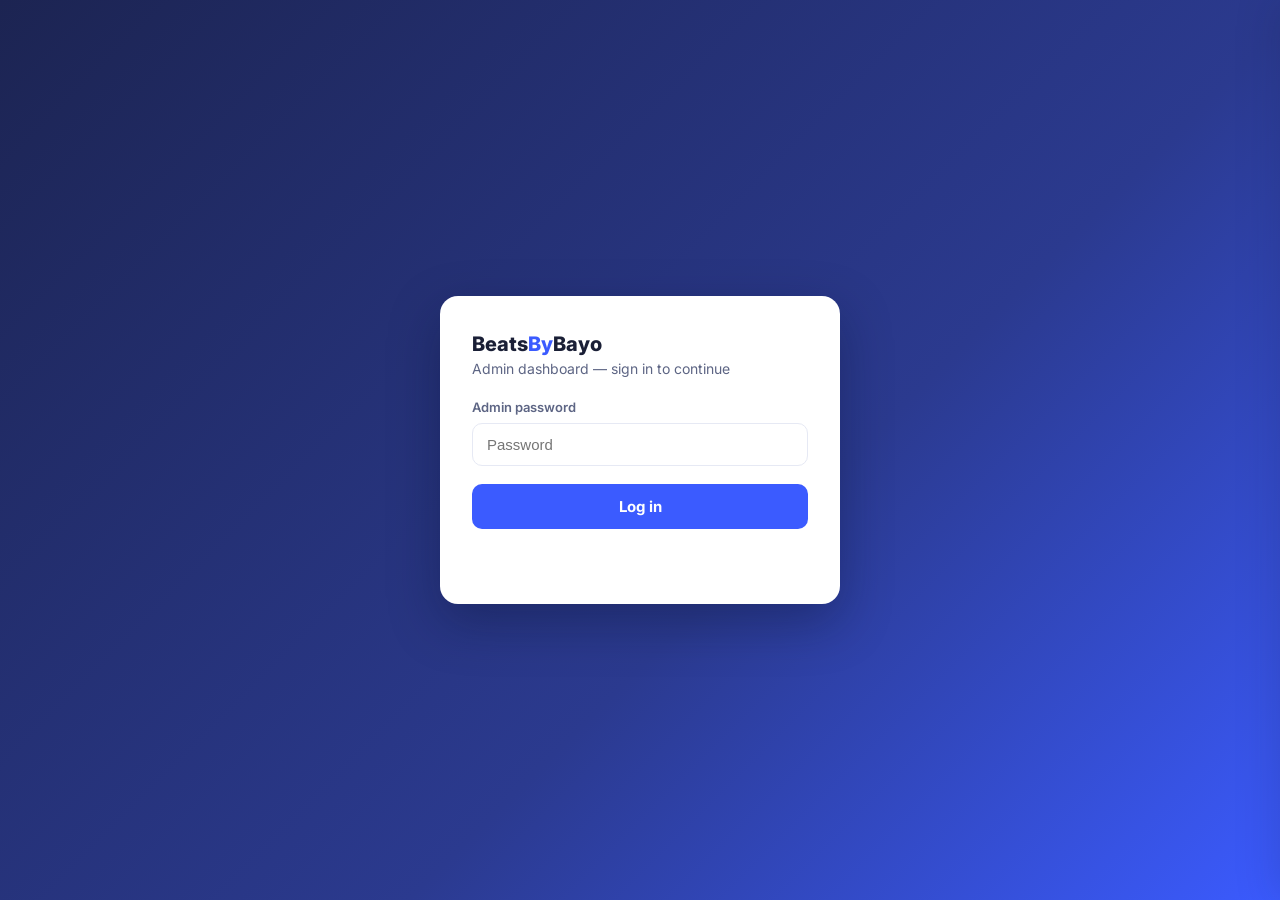
==== commit 04c03ee4: "BeatsByBayo redesign: update static site files (1 of 2)" ====
--- a/static/admin.html
+++ b/static/admin.html
@@ -5,342 +5,1009 @@
   <meta name="viewport" content="width=device-width, initial-scale=1.0" />
   <meta name="robots" content="noindex,nofollow" />
   <title>Admin · BeatsByBayo</title>
-  <link rel="stylesheet" href="styles.css" />
+  <link rel="preconnect" href="https://fonts.googleapis.com" />
+  <link rel="preconnect" href="https://fonts.gstatic.com" crossorigin />
+  <link href="https://fonts.googleapis.com/css2?family=Inter:wght@400;500;600;700;800&display=swap" rel="stylesheet" />
   <style>
-    body { background: var(--color-bg); color: var(--color-text); }
-    .admin-wrap { max-width: 980px; margin: 0 auto; padding: var(--space-12) var(--space-6); }
-    .admin-wrap h1 { font-family: var(--font-display); font-size: var(--text-3xl); margin-bottom: var(--space-6); }
-    .login-card, .admin-card {
-      background: var(--color-surface); border: 1px solid var(--color-border);
-      border-radius: var(--radius-lg); padding: var(--space-8); box-shadow: var(--shadow-card);
-    }
-    .login-card { max-width: 420px; }
-    .login-card label { display: grid; gap: var(--space-2); font-size: var(--text-sm); color: var(--color-text-muted); }
-    .login-card input {
-      background: var(--color-bg); border: 1px solid var(--color-border);
-      border-radius: var(--radius-sm); padding: var(--space-3) var(--space-4); color: var(--color-text);
-      font-size: var(--text-base);
-    }
-    .login-card .btn { margin-top: var(--space-5); }
-    .err-msg { color: #e67e22; font-size: var(--text-sm); margin-top: var(--space-3); min-height: 1.2em; }
-    .pricing-block { margin-bottom: var(--space-8); }
-    .pricing-block h2 { font-family: var(--font-display); font-size: var(--text-xl); margin-bottom: var(--space-3); }
-    table { width: 100%; border-collapse: collapse; font-size: var(--text-sm); }
-    th, td { text-align: left; padding: var(--space-2) var(--space-3); border-bottom: 1px solid var(--color-border); }
-    th { color: var(--color-text-muted); font-weight: 600; }
-    .pill { display: inline-block; padding: 2px 10px; border-radius: 999px; font-size: var(--text-xs); }
-    .pill.new { background: rgba(230,126,34,0.15); color: #e67e22; }
-    .pill.sent { background: rgba(46,204,113,0.15); color: #2ecc71; }
-    .pill.fail { background: rgba(231,76,60,0.15); color: #e74c3c; }
-    .pill.skip { background: rgba(255,255,255,0.08); color: var(--color-text-faint); }
-    .inq { border: 1px solid var(--color-border); border-radius: var(--radius-md); padding: var(--space-4); margin-bottom: var(--space-4); background: var(--color-bg); }
-    .inq h3 { font-size: var(--text-base); margin-bottom: var(--space-2); }
-    .inq p { font-size: var(--text-sm); color: var(--color-text-muted); margin: 2px 0; }
-    .meta { display: flex; flex-wrap: wrap; gap: var(--space-3); margin-top: var(--space-3); }
-    .logout { float: right; font-size: var(--text-sm); color: var(--color-accent); cursor: pointer; background: none; border: none; text-decoration: underline; }
-    .inq.booked { border-color: #2ecc71; background: rgba(46,204,113,0.05); }
-    .inq .book-btn { margin-top: var(--space-3); font-size: var(--text-sm); padding: 6px 12px; border-radius: var(--radius-sm); cursor: pointer; border: 1px solid var(--color-border); background: var(--color-surface); color: var(--color-text); }
-    .inq .book-btn.is-booked { background: rgba(46,204,113,0.15); color: #2ecc71; border-color: #2ecc71; }
-    .booked-bar { display: flex; flex-wrap: wrap; gap: var(--space-2); margin-top: var(--space-3); }
-    .booked-chip { background: rgba(46,204,113,0.15); color: #2ecc71; padding: 4px 12px; border-radius: 999px; font-size: var(--text-sm); }
-    .empty { color: var(--color-text-faint); font-size: var(--text-sm); }
-    .rev { border: 1px solid var(--color-border); border-radius: var(--radius-md); padding: var(--space-4); margin-bottom: var(--space-4); background: var(--color-bg); }
-    .rev.pending { border-color: #e67e22; background: rgba(230,126,34,0.04); }
-    .rev h3 { font-size: var(--text-base); margin-bottom: var(--space-2); }
-    .rev p { font-size: var(--text-sm); color: var(--color-text-muted); margin: 2px 0; }
-    .rev .stars { color: #e67e22; letter-spacing: 1px; }
-    .rev .actions { display: flex; flex-wrap: wrap; gap: var(--space-2); margin-top: var(--space-3); }
-    .act-btn { font-size: var(--text-sm); padding: 6px 12px; border-radius: var(--radius-sm); cursor: pointer; border: 1px solid var(--color-border); background: var(--color-surface); color: var(--color-text); }
-    .act-btn.approve { background: rgba(46,204,113,0.15); color: #2ecc71; border-color: #2ecc71; }
-    .act-btn.reject { background: rgba(231,76,60,0.1); color: #e74c3c; border-color: rgba(231,76,60,0.4); }
-    .request-btn { margin-top: var(--space-3); font-size: var(--text-sm); padding: 6px 12px; border-radius: var(--radius-sm); cursor: pointer; border: 1px solid var(--color-border); background: var(--color-surface); color: var(--color-text); margin-left: 8px; }
-    .copy-link { font-size: var(--text-sm); color: var(--color-accent); cursor: pointer; background: none; border: none; text-decoration: underline; display: block; margin-bottom: var(--space-4); }
-    .pay-btn, .pay-check-btn { margin-top: var(--space-3); font-size: var(--text-sm); padding: 6px 12px; border-radius: var(--radius-sm); cursor: pointer; border: 1px solid var(--color-border); background: var(--color-surface); color: var(--color-text); margin-left: 8px; }
-    .pay-btn { border-color: rgba(0,250,230,.5); color: #00FAE6; background: rgba(0,250,230,.08); }
-    .pay-btn:hover { background: rgba(0,250,230,.18); }
-    .pay-bar { margin-top: var(--space-3); padding: 10px 12px; border-radius: var(--radius-sm); background: rgba(0,250,230,.05); border: 1px solid rgba(0,250,230,.2); font-size: var(--text-sm); }
-    .pay-bar .pay-url { display:block; margin:6px 0; color: var(--color-accent); word-break: break-all; }
-    .pay-status { display:inline-block; padding:2px 8px; border-radius:999px; font-weight:600; font-size: var(--text-sm); }
-    .pay-status.paid { background: rgba(46,204,113,.15); color:#2ecc71; }
-    .pay-status.pending { background: rgba(245,110,46,.15); color:#F56E2E; }
-    .pay-status.none { background: rgba(255,255,255,.06); color: var(--color-text-faint); }
-    .pay-note { color: var(--color-text-faint); margin-top:6px; }
+    :root {
+      --bg: #eef1f8;
+      --card: #ffffff;
+      --sidebar: #1c2452;
+      --sidebar-2: #141a3e;
+      --primary: #3b5bff;
+      --primary-dark: #2b44d6;
+      --cyan: #06b6d4;
+      --ink: #1a1f36;
+      --muted: #5d6584;
+      --faint: #9aa1bd;
+      --border: #e6e9f4;
+      --green: #22b573;
+      --amber: #f0a202;
+      --red: #e5484d;
+      --radius: 14px;
+      --shadow: 0 2px 14px rgba(28, 36, 82, .07);
+    }
+    * { box-sizing: border-box; }
+    html, body { margin: 0; padding: 0; }
+    body { font-family: 'Inter', -apple-system, 'Segoe UI', sans-serif; background: var(--bg); color: var(--ink); -webkit-font-smoothing: antialiased; }
+    button { font-family: inherit; }
+
+    /* ---------- Login ---------- */
+    #loginView { min-height: 100dvh; display: flex; align-items: center; justify-content: center; padding: 24px; background: linear-gradient(135deg, #1c2452 0%, #2b3a8f 60%, #3b5bff 100%); }
+    #loginView[hidden] { display: none; }
+    .login-card { width: min(400px, 100%); background: #fff; border-radius: 18px; padding: 36px 32px; box-shadow: 0 18px 50px rgba(10, 16, 50, .35); }
+    .login-card .brand { font-weight: 800; font-size: 20px; margin-bottom: 4px; }
+    .login-card .brand span { color: var(--primary); }
+    .login-card p.sub { color: var(--muted); font-size: 14px; margin: 0 0 22px; }
+    .login-card label { display: grid; gap: 8px; font-size: 13px; font-weight: 600; color: var(--muted); }
+    .login-card input { border: 1.5px solid var(--border); border-radius: 10px; padding: 12px 14px; font-size: 15px; width: 100%; }
+    .login-card input:focus { outline: none; border-color: var(--primary); box-shadow: 0 0 0 3px rgba(59,91,255,.14); }
+    .login-btn { width: 100%; margin-top: 18px; background: var(--primary); color: #fff; border: none; border-radius: 10px; padding: 13px; font-size: 15px; font-weight: 700; cursor: pointer; }
+    .login-btn:hover { background: var(--primary-dark); }
+    .err-msg { color: var(--red); font-size: 13px; margin-top: 10px; min-height: 1.2em; }
+
+    /* ---------- App shell ---------- */
+    #dashView { display: flex; min-height: 100dvh; }
+    #dashView[hidden] { display: none; }
+    .sidebar { width: 232px; flex-shrink: 0; background: linear-gradient(180deg, var(--sidebar) 0%, var(--sidebar-2) 100%); color: #cdd3f5; display: flex; flex-direction: column; position: sticky; top: 0; height: 100dvh; }
+    .side-brand { padding: 24px 22px 18px; font-weight: 800; font-size: 18px; color: #fff; letter-spacing: -.01em; }
+    .side-brand span { color: #7c8bff; }
+    .side-brand small { display: block; font-size: 11px; font-weight: 600; color: #8b93c9; letter-spacing: .12em; text-transform: uppercase; margin-top: 2px; }
+    .side-nav { display: flex; flex-direction: column; gap: 4px; padding: 6px 12px; flex: 1; }
+    .tab-btn { display: flex; align-items: center; gap: 12px; width: 100%; text-align: left; background: none; border: none; color: #aab1e0; font-size: 14px; font-weight: 600; padding: 11px 12px; border-radius: 10px; cursor: pointer; transition: all .15s ease; }
+    .tab-btn svg { width: 19px; height: 19px; flex-shrink: 0; opacity: .85; }
+    .tab-btn:hover { background: rgba(255,255,255,.07); color: #fff; }
+    .tab-btn.active { background: var(--primary); color: #fff; box-shadow: 0 6px 16px rgba(59,91,255,.4); }
+    .tab-btn .count { margin-left: auto; min-width: 22px; text-align: center; padding: 1px 7px; border-radius: 999px; font-size: 11px; font-weight: 700; background: rgba(255,255,255,.14); color: #fff; }
+    .tab-btn.active .count { background: rgba(255,255,255,.25); }
+    .side-foot { padding: 14px 12px 20px; display: flex; flex-direction: column; gap: 4px; border-top: 1px solid rgba(255,255,255,.09); }
+    .side-link { display: flex; align-items: center; gap: 12px; background: none; border: none; color: #8b93c9; font-size: 13.5px; font-weight: 600; padding: 10px 12px; border-radius: 10px; cursor: pointer; text-align: left; width: 100%; }
+    .side-link:hover { color: #fff; background: rgba(255,255,255,.06); }
+    .side-link svg { width: 18px; height: 18px; }
+
+    .main { flex: 1; min-width: 0; display: flex; flex-direction: column; }
+    .topbar { background: var(--card); border-bottom: 1px solid var(--border); padding: 14px 28px; display: flex; align-items: center; justify-content: space-between; gap: 16px; position: sticky; top: 0; z-index: 20; }
+    .topbar .rev-label { font-size: 12px; font-weight: 600; color: var(--muted); text-transform: uppercase; letter-spacing: .08em; }
+    .topbar .rev-total { font-size: 24px; font-weight: 800; letter-spacing: -.02em; }
+    .topbar .rev-total span { font-size: 13px; font-weight: 600; color: var(--faint); }
+    .top-right { display: flex; align-items: center; gap: 16px; }
+    .bell { position: relative; background: #f1f3fb; border: none; width: 40px; height: 40px; border-radius: 12px; cursor: pointer; display: flex; align-items: center; justify-content: center; }
+    .bell svg { width: 19px; height: 19px; stroke: var(--muted); }
+    .bell .dot { position: absolute; top: 8px; right: 9px; min-width: 17px; height: 17px; padding: 0 4px; border-radius: 999px; background: var(--red); color: #fff; font-size: 10px; font-weight: 700; display: flex; align-items: center; justify-content: center; }
+    .user-chip { display: flex; align-items: center; gap: 10px; }
+    .avatar { width: 40px; height: 40px; border-radius: 12px; background: linear-gradient(135deg, var(--primary), var(--cyan)); color: #fff; font-weight: 800; display: flex; align-items: center; justify-content: center; font-size: 16px; }
+    .user-chip .nm { font-size: 14px; font-weight: 700; }
+    .user-chip .rl { font-size: 11px; color: var(--faint); font-weight: 600; }
+    .demo-badge { display: inline-block; padding: 3px 10px; border-radius: 999px; font-size: 11px; font-weight: 700; background: rgba(6,182,212,.12); color: #0891b2; border: 1px solid rgba(6,182,212,.4); }
+
+    .content { padding: 24px 28px 48px; max-width: 1240px; width: 100%; margin: 0 auto; }
+    .tab-panel { display: none; }
+    .tab-panel.active { display: block; animation: fadeUp .2s ease; }
+    @keyframes fadeUp { from { opacity: 0; transform: translateY(6px); } to { opacity: 1; transform: none; } }
+
+    .card { background: var(--card); border: 1px solid var(--border); border-radius: var(--radius); box-shadow: var(--shadow); padding: 22px; margin-bottom: 20px; }
+    .card h2 { margin: 0 0 16px; font-size: 16px; font-weight: 700; letter-spacing: -.01em; }
+    .empty { color: var(--faint); font-size: 13.5px; }
+    .hint { color: var(--faint); font-size: 12.5px; margin-top: 12px; }
+    .section-label { font-size: 11px; text-transform: uppercase; letter-spacing: .1em; color: var(--faint); font-weight: 700; margin: 22px 0 12px; }
+    .section-label:first-child { margin-top: 0; }
+
+    /* Pipeline steps (like Verification Status) */
+    .pipeline { display: flex; align-items: flex-start; }
+    .pstep { flex: 1; text-align: center; position: relative; padding: 0 8px; }
+    .pstep::before { content: ''; position: absolute; top: 17px; left: -50%; width: 100%; height: 2px; background: var(--border); z-index: 0; }
+    .pstep:first-child::before { display: none; }
+    .pstep.done::before { background: #c9ecda; }
+    .pdot { width: 36px; height: 36px; border-radius: 50%; margin: 0 auto 8px; display: flex; align-items: center; justify-content: center; font-weight: 800; font-size: 14px; position: relative; z-index: 1; background: #ffe9e9; color: var(--red); border: 2px solid #ffc9c9; }
+    .pstep.done .pdot { background: #e5f7ee; color: var(--green); border-color: #b9e8cf; }
+    .pstep.done:last-child .pdot { background: var(--green); border-color: var(--green); color: #fff; }
+    .pnum { font-size: 19px; font-weight: 800; }
+    .plbl { font-size: 12px; color: var(--muted); font-weight: 600; margin-top: 2px; }
+
+    /* Stat cards (like Gateway Balance / Money In / Out) */
+    .stats-row { display: grid; grid-template-columns: repeat(auto-fit, minmax(170px, 1fr)); gap: 16px; margin-bottom: 20px; }
+    .stat { background: var(--card); border: 1px solid var(--border); border-radius: var(--radius); box-shadow: var(--shadow); padding: 18px 20px; }
+    .stat .num { font-size: 26px; font-weight: 800; letter-spacing: -.02em; }
+    .stat .lbl { font-size: 12px; color: var(--muted); font-weight: 600; margin-top: 4px; }
+    .stat.good .num { color: var(--green); }
+    .stat.warn .num { color: var(--amber); }
+    .stat.info .num { color: var(--primary); }
+
+    /* Two-column grid: chart + recent payments */
+    .grid-2 { display: grid; grid-template-columns: 1.6fr 1fr; gap: 20px; margin-bottom: 20px; }
+    .grid-2 > .card { margin-bottom: 0; }
+
+    /* Chart */
+    .chart { display: flex; align-items: flex-end; gap: 10px; height: 168px; padding-top: 8px; }
+    .bar-col { flex: 1; display: flex; flex-direction: column; align-items: center; justify-content: flex-end; gap: 6px; min-width: 0; height: 100%; }
+    .bar { width: 100%; max-width: 46px; border-radius: 7px 7px 3px 3px; background: linear-gradient(180deg, #5b78ff, var(--primary)); min-height: 4px; }
+    .bar-lbl { font-size: 11px; color: var(--faint); font-weight: 600; }
+    .bar-val { font-size: 11px; color: var(--muted); font-weight: 700; }
+
+    /* Recent payments (like Invoice Details) */
+    .inv-row { display: flex; align-items: center; justify-content: space-between; gap: 12px; padding: 12px 4px; border-bottom: 1px solid var(--border); cursor: pointer; border-radius: 8px; }
+    .inv-row:last-child { border-bottom: none; }
+    .inv-row:hover { background: #f7f9fe; }
+    .inv-row .t1 { font-size: 13.5px; font-weight: 700; }
+    .inv-row .t2 { font-size: 12px; color: var(--faint); font-weight: 500; margin-top: 2px; }
+
+    /* Pills */
+    .pill { display: inline-block; padding: 4px 12px; border-radius: 999px; font-size: 12px; font-weight: 700; white-space: nowrap; }
+    .pill.paid, .pill.sent, .pill.booked { background: rgba(59,91,255,.12); color: var(--primary); }
+    .pill.pending, .pill.new { background: rgba(240,162,2,.14); color: #b97a00; }
+    .pill.fail { background: rgba(229,72,77,.1); color: var(--red); }
+    .pill.skip, .pill.none { background: #eef0f7; color: var(--faint); }
+    .pill.good { background: rgba(34,181,115,.12); color: var(--green); }
+
+    /* Quick links */
+    .qlinks { display: grid; grid-template-columns: repeat(auto-fit, minmax(110px, 1fr)); gap: 12px; }
+    .qlink { background: #f7f9fe; border: 1px solid var(--border); border-radius: 12px; padding: 16px 8px 12px; cursor: pointer; display: flex; flex-direction: column; align-items: center; gap: 9px; font-size: 12.5px; font-weight: 600; color: var(--ink); transition: all .15s ease; }
+    .qlink:hover { border-color: var(--primary); box-shadow: var(--shadow); transform: translateY(-1px); }
+    .qlink svg { width: 24px; height: 24px; stroke: var(--primary); }
+
+    /* Table (like transactions table) */
+    .table-wrap { overflow-x: auto; }
+    table { width: 100%; border-collapse: collapse; font-size: 13.5px; }
+    th, td { text-align: left; padding: 11px 12px; border-bottom: 1px solid var(--border); }
+    th { color: var(--faint); font-weight: 700; font-size: 11px; text-transform: uppercase; letter-spacing: .08em; }
+    tbody tr { cursor: pointer; }
+    tbody tr:hover td { background: #f7f9fe; }
+    tbody tr:last-child td { border-bottom: none; }
+    td .who { display: flex; align-items: center; gap: 10px; font-weight: 600; }
+    td .who .mini-av { width: 30px; height: 30px; border-radius: 50%; background: linear-gradient(135deg, #dfe6ff, #f0f4ff); color: var(--primary); font-size: 12px; font-weight: 800; display: flex; align-items: center; justify-content: center; flex-shrink: 0; }
+
+    /* Inquiry cards */
+    .toolbar { display: flex; gap: 10px; margin-bottom: 16px; flex-wrap: wrap; }
+    .toolbar input[type="search"], .toolbar select { border: 1.5px solid var(--border); border-radius: 10px; padding: 10px 14px; font-size: 14px; background: #fff; color: var(--ink); }
+    .toolbar input[type="search"] { flex: 1; min-width: 180px; }
+    .toolbar input:focus, .toolbar select:focus { outline: none; border-color: var(--primary); }
+    .inq { border: 1px solid var(--border); border-radius: 12px; padding: 16px 18px; margin-bottom: 10px; background: #fff; cursor: pointer; transition: all .15s ease; box-shadow: var(--shadow); }
+    .inq:hover { border-color: var(--primary); transform: translateY(-1px); }
+    .inq-top { display: flex; justify-content: space-between; align-items: flex-start; gap: 12px; }
+    .inq-top h3 { font-size: 15px; margin: 0; font-weight: 700; }
+    .inq-top .pills { display: flex; gap: 6px; flex-shrink: 0; }
+    .inq p { font-size: 13px; color: var(--muted); margin: 5px 0 0; }
+
+    /* Drawer */
+    .drawer-overlay { position: fixed; inset: 0; background: rgba(20, 26, 62, .45); opacity: 0; pointer-events: none; transition: opacity .2s ease; z-index: 60; }
+    .drawer-overlay.open { opacity: 1; pointer-events: auto; }
+    .drawer { position: fixed; top: 0; right: 0; height: 100dvh; width: min(440px, 94vw); background: #fff; z-index: 61; transform: translateX(102%); transition: transform .22s ease; display: flex; flex-direction: column; box-shadow: -12px 0 40px rgba(20,26,62,.18); }
+    .drawer.open { transform: none; }
+    .drawer-head { display: flex; justify-content: space-between; align-items: flex-start; gap: 12px; padding: 22px 24px; border-bottom: 1px solid var(--border); }
+    .drawer-head h3 { margin: 0; font-size: 18px; font-weight: 800; }
+    .drawer-close { background: #f1f3fb; border: none; color: var(--muted); font-size: 20px; cursor: pointer; line-height: 1; width: 34px; height: 34px; border-radius: 10px; }
+    .drawer-close:hover { color: var(--ink); }
+    .drawer-body { padding: 22px 24px; overflow-y: auto; flex: 1; }
+    .kv { display: grid; grid-template-columns: 108px 1fr; gap: 8px 12px; font-size: 13.5px; margin-bottom: 18px; }
+    .kv dt { color: var(--faint); font-weight: 600; }
+    .kv dd { margin: 0; color: var(--ink); overflow-wrap: anywhere; font-weight: 500; }
+    .drawer-actions { display: flex; flex-wrap: wrap; gap: 8px; margin-top: 16px; }
+
+    /* Buttons */
+    .act-btn { font-size: 13.5px; font-weight: 600; padding: 9px 16px; border-radius: 10px; cursor: pointer; border: 1.5px solid var(--border); background: #fff; color: var(--ink); transition: all .15s ease; }
+    .act-btn:hover { border-color: var(--primary); color: var(--primary); }
+    .act-btn.primary { background: var(--primary); border-color: var(--primary); color: #fff; }
+    .act-btn.primary:hover { background: var(--primary-dark); color: #fff; }
+    .act-btn.good { background: rgba(34,181,115,.1); color: var(--green); border-color: rgba(34,181,115,.4); }
+    .act-btn.approve { background: rgba(34,181,115,.1); color: var(--green); border-color: rgba(34,181,115,.4); }
+    .act-btn.reject, .act-btn.danger { background: rgba(229,72,77,.07); color: var(--red); border-color: rgba(229,72,77,.35); }
+    .act-btn:disabled { opacity: .5; cursor: default; }
+
+    /* Payments */
+    .pay-row { display: flex; align-items: center; justify-content: space-between; gap: 12px; flex-wrap: wrap; border: 1px solid var(--border); border-radius: 12px; padding: 16px 18px; margin-bottom: 10px; background: #fff; box-shadow: var(--shadow); }
+    .pay-row .info h3 { margin: 0 0 6px; font-size: 15px; font-weight: 700; }
+    .pay-row .info p { margin: 0; font-size: 13px; color: var(--muted); display: flex; gap: 8px; align-items: center; flex-wrap: wrap; }
+    .pay-row .row-actions { display: flex; gap: 8px; align-items: center; flex-wrap: wrap; }
+
+    /* Reviews */
+    .rev { border: 1px solid var(--border); border-radius: 12px; padding: 16px 18px; margin-bottom: 10px; background: #fff; box-shadow: var(--shadow); }
+    .rev.pending { border-color: rgba(240,162,2,.55); }
+    .rev h3 { font-size: 15px; margin: 0 0 6px; display: flex; gap: 8px; align-items: center; flex-wrap: wrap; font-weight: 700; }
+    .rev .stars { color: var(--amber); letter-spacing: 1px; }
+    .rev p { font-size: 13.5px; color: var(--muted); margin: 5px 0; }
+    .rev .quote-text { color: var(--ink); }
+    .rev .actions { display: flex; gap: 8px; margin-top: 12px; flex-wrap: wrap; }
+    .copy-link { font-size: 13.5px; font-weight: 600; color: var(--primary); cursor: pointer; background: none; border: none; text-decoration: underline; padding: 0; }
+
+    /* Booked dates */
+    .booked-bar { display: flex; flex-wrap: wrap; gap: 10px; }
+    .booked-chip { display: inline-flex; align-items: center; gap: 8px; background: rgba(34,181,115,.1); color: #15803d; border: 1px solid rgba(34,181,115,.4); padding: 7px 8px 7px 14px; border-radius: 999px; font-size: 13.5px; font-weight: 600; }
+    .booked-chip button { background: none; border: none; color: #15803d; cursor: pointer; font-size: 16px; line-height: 1; padding: 2px 7px; border-radius: 50%; }
+    .booked-chip button:hover { background: rgba(229,72,77,.15); color: var(--red); }
+
+    .retainer-line { margin: 0 0 16px; font-size: 15px; }
+
+    /* Modal */
+    .modal-overlay { position: fixed; inset: 0; background: rgba(20,26,62,.5); z-index: 70; display: none; align-items: center; justify-content: center; padding: 16px; }
+    .modal-overlay.open { display: flex; }
+    .modal { width: min(480px, 100%); background: #fff; border-radius: 16px; box-shadow: 0 24px 70px rgba(20,26,62,.3); animation: fadeUp .18s ease; max-height: 90dvh; overflow-y: auto; }
+    .modal-head { padding: 22px 24px 0; }
+    .modal-head h3 { margin: 0; font-size: 17px; font-weight: 800; }
+    .modal-body { padding: 14px 24px; font-size: 14px; color: var(--muted); }
+    .modal-body .field { display: grid; gap: 6px; margin-bottom: 14px; }
+    .modal-body .field label { font-size: 11px; text-transform: uppercase; letter-spacing: .07em; color: var(--faint); font-weight: 700; }
+    .modal-body input, .modal-body select { border: 1.5px solid var(--border); border-radius: 10px; padding: 10px 12px; color: var(--ink); font-size: 15px; width: 100%; }
+    .modal-body input:focus, .modal-body select:focus { outline: none; border-color: var(--primary); }
+    .modal-body .field-err { color: var(--red); font-size: 12px; min-height: 1em; }
+    .modal-foot { display: flex; justify-content: flex-end; gap: 8px; padding: 0 24px 22px; flex-wrap: wrap; }
+    .pay-url-box { background: #f4f6ff; border: 1px solid rgba(59,91,255,.3); border-radius: 10px; padding: 10px 12px; word-break: break-all; font-size: 12px; color: var(--primary); margin: 12px 0; max-height: 5em; overflow: auto; font-weight: 600; }
+
+    @media (max-width: 900px) {
+      .grid-2 { grid-template-columns: 1fr; }
+    }
+    @media (max-width: 760px) {
+      #dashView { flex-direction: column; }
+      .sidebar { width: 100%; height: auto; position: static; flex-direction: row; align-items: center; padding: 0 8px; overflow-x: auto; }
+      .side-brand { padding: 14px 10px; white-space: nowrap; }
+      .side-brand small { display: none; }
+      .side-nav { flex-direction: row; padding: 8px 4px; }
+      .tab-btn { white-space: nowrap; padding: 9px 12px; }
+      .tab-btn .lbl { display: none; }
+      .side-foot { flex-direction: row; border-top: none; padding: 8px 4px; }
+      .content { padding: 16px 14px 40px; }
+      .topbar { padding: 12px 16px; }
+      .user-chip .who-txt { display: none; }
+    }
   </style>
 </head>
 <body>
-  <div class="admin-wrap">
-    <h1>BeatsByBayo <span style="font-size:var(--text-sm);color:var(--color-text-faint);font-weight:400;">Admin</span></h1>
-
-    <!-- Login view -->
-    <div id="loginView" class="login-card">
+  <!-- Login view -->
+  <div id="loginView">
+    <div class="login-card">
+      <div class="brand">Beats<span>By</span>Bayo</div>
+      <p class="sub">Admin dashboard — sign in to continue</p>
       <label>Admin password
         <input type="password" id="pw" placeholder="Password" autocomplete="current-password" />
       </label>
-      <button class="btn btn-primary btn-wide" id="loginBtn">Log in</button>
+      <button class="login-btn" id="loginBtn">Log in</button>
       <p class="err-msg" id="loginErr"></p>
     </div>
-
-    <!-- Dashboard view -->
-    <div id="dashView" hidden>
-      <button class="logout" id="logoutBtn">Log out</button>
-
-      <div class="pricing-block admin-card">
-        <h2>Full pricing (admin only)</h2>
-        <div id="pricing"></div>
+  </div>
+
+  <!-- Dashboard -->
+  <div id="dashView" hidden>
+    <aside class="sidebar">
+      <div class="side-brand">Beats<span>By</span>Bayo<small>Admin</small></div>
+      <nav class="side-nav" aria-label="Admin sections">
+        <button class="tab-btn active" data-tab="overview">
+          <svg viewBox="0 0 24 24" fill="none" stroke="currentColor" stroke-width="2" stroke-linecap="round"><rect x="3" y="3" width="7" height="7" rx="1.5"/><rect x="14" y="3" width="7" height="7" rx="1.5"/><rect x="3" y="14" width="7" height="7" rx="1.5"/><rect x="14" y="14" width="7" height="7" rx="1.5"/></svg>
+          <span class="lbl">Overview</span>
+        </button>
+        <button class="tab-btn" data-tab="inquiries">
+          <svg viewBox="0 0 24 24" fill="none" stroke="currentColor" stroke-width="2" stroke-linecap="round"><path d="M22 12h-6l-2 3h-4l-2-3H2"/><path d="M5.5 5.1L2 12v6a2 2 0 002 2h16a2 2 0 002-2v-6l-3.5-6.9A2 2 0 0016.7 4H7.3a2 2 0 00-1.8 1.1z"/></svg>
+          <span class="lbl">Inquiries</span><span class="count" id="countInq">0</span>
+        </button>
+        <button class="tab-btn" data-tab="payments">
+          <svg viewBox="0 0 24 24" fill="none" stroke="currentColor" stroke-width="2" stroke-linecap="round"><rect x="2" y="5" width="20" height="14" rx="2"/><path d="M2 10h20"/></svg>
+          <span class="lbl">Payments</span><span class="count" id="countPay">0</span>
+        </button>
+        <button class="tab-btn" data-tab="reviews">
+          <svg viewBox="0 0 24 24" fill="none" stroke="currentColor" stroke-width="2" stroke-linecap="round" stroke-linejoin="round"><path d="M12 2l3.1 6.3 6.9 1-5 4.9 1.2 6.8L12 17.8 5.8 21l1.2-6.8-5-4.9 6.9-1z"/></svg>
+          <span class="lbl">Reviews</span><span class="count" id="countRev">0</span>
+        </button>
+        <button class="tab-btn" data-tab="dates">
+          <svg viewBox="0 0 24 24" fill="none" stroke="currentColor" stroke-width="2" stroke-linecap="round"><rect x="3" y="4" width="18" height="18" rx="2"/><path d="M16 2v4M8 2v4M3 10h18"/></svg>
+          <span class="lbl">Booked Dates</span>
+        </button>
+        <button class="tab-btn" data-tab="pricing">
+          <svg viewBox="0 0 24 24" fill="none" stroke="currentColor" stroke-width="2" stroke-linecap="round" stroke-linejoin="round"><path d="M20.6 13.4L13.4 20.6a2 2 0 01-2.8 0L2 12V2h10l8.6 8.6a2 2 0 010 2.8z"/><circle cx="7.5" cy="7.5" r="1.5"/></svg>
+          <span class="lbl">Pricing</span>
+        </button>
+      </nav>
+      <div class="side-foot">
+        <button class="side-link" id="viewSiteBtn">
+          <svg viewBox="0 0 24 24" fill="none" stroke="currentColor" stroke-width="2" stroke-linecap="round"><circle cx="12" cy="12" r="10"/><path d="M2 12h20M12 2a15.3 15.3 0 014 10 15.3 15.3 0 01-4 10 15.3 15.3 0 01-4-10 15.3 15.3 0 014-10z"/></svg>
+          View website
+        </button>
+        <button class="side-link" id="logoutBtn" hidden>
+          <svg viewBox="0 0 24 24" fill="none" stroke="currentColor" stroke-width="2" stroke-linecap="round"><path d="M9 21H5a2 2 0 01-2-2V5a2 2 0 012-2h4M16 17l5-5-5-5M21 12H9"/></svg>
+          Log out
+        </button>
       </div>
-
-      <div class="admin-card" style="margin-bottom:var(--space-6)">
-        <h2>Booked dates</h2>
-        <p class="empty" id="bookedDesc" style="margin-bottom:4px">Dates you've confirmed as booked — hidden from public availability.</p>
-        <div class="booked-bar" id="bookedBar"></div>
-      </div>
-
-      <div class="admin-card" style="margin-bottom:var(--space-6)">
-        <h2>Reviews</h2>
-        <p class="empty" id="reviewsDesc" style="margin-bottom:8px">Client reviews awaiting approval — approve to publish them on the site.</p>
-        <button class="copy-link" id="copyReviewLink">Copy review link to share</button>
-        <div id="reviews"></div>
-      </div>
-
-      <div class="admin-card">
-        <h2>Inquiries</h2>
-        <div id="inquiries"></div>
-      </div>
+    </aside>
+
+    <div class="main">
+      <header class="topbar">
+        <div>
+          <div class="rev-label">Total revenue collected <span class="demo-badge" id="demoBadge" hidden>Demo preview</span></div>
+          <div class="rev-total" id="topRevenue">$0.00 <span>all time</span></div>
+        </div>
+        <div class="top-right">
+          <button class="bell" id="bellBtn" aria-label="Reviews awaiting approval">
+            <svg viewBox="0 0 24 24" fill="none" stroke-width="2" stroke-linecap="round"><path d="M18 8a6 6 0 00-12 0c0 7-3 9-3 9h18s-3-2-3-9"/><path d="M13.7 21a2 2 0 01-3.4 0"/></svg>
+            <span class="dot" id="bellBadge" hidden>0</span>
+          </button>
+          <div class="user-chip">
+            <div class="avatar">B</div>
+            <div class="who-txt"><div class="nm">Bayo</div><div class="rl">Admin</div></div>
+          </div>
+        </div>
+      </header>
+
+      <main class="content">
+        <!-- OVERVIEW -->
+        <section class="tab-panel active" id="panel-overview">
+          <div class="card">
+            <h2>Booking pipeline</h2>
+            <div class="pipeline" id="pipeline"></div>
+          </div>
+
+          <div class="stats-row" id="stats"></div>
+
+          <div class="grid-2">
+            <div class="card">
+              <h2>Inquiries by month</h2>
+              <div class="chart" id="chart"></div>
+            </div>
+            <div class="card">
+              <h2>Recent payments</h2>
+              <div id="recentPayments"></div>
+            </div>
+          </div>
+
+          <div class="card">
+            <h2>Quick links</h2>
+            <div class="qlinks">
+              <button class="qlink" data-ql="pay">
+                <svg viewBox="0 0 24 24" fill="none" stroke-width="2" stroke-linecap="round"><rect x="2" y="5" width="20" height="14" rx="2"/><path d="M2 10h20M6 15h4"/></svg>
+                New payment
+              </button>
+              <button class="qlink" data-ql="review">
+                <svg viewBox="0 0 24 24" fill="none" stroke="currentColor" stroke-width="2" stroke-linecap="round" stroke-linejoin="round"><path d="M12 2l3.1 6.3 6.9 1-5 4.9 1.2 6.8L12 17.8 5.8 21l1.2-6.8-5-4.9 6.9-1z"/></svg>
+                Request review
+              </button>
+              <button class="qlink" data-ql="dates">
+                <svg viewBox="0 0 24 24" fill="none" stroke="currentColor" stroke-width="2" stroke-linecap="round"><rect x="3" y="4" width="18" height="18" rx="2"/><path d="M16 2v4M8 2v4M3 10h18M12 14v4M10 16h4"/></svg>
+                Booked dates
+              </button>
+              <button class="qlink" data-ql="site">
+                <svg viewBox="0 0 24 24" fill="none" stroke="currentColor" stroke-width="2" stroke-linecap="round"><circle cx="12" cy="12" r="10"/><path d="M2 12h20M12 2a15.3 15.3 0 014 10 15.3 15.3 0 01-4 10 15.3 15.3 0 01-4-10 15.3 15.3 0 014-10z"/></svg>
+                View website
+              </button>
+              <button class="qlink" data-ql="pricing">
+                <svg viewBox="0 0 24 24" fill="none" stroke="currentColor" stroke-width="2" stroke-linecap="round" stroke-linejoin="round"><path d="M20.6 13.4L13.4 20.6a2 2 0 01-2.8 0L2 12V2h10l8.6 8.6a2 2 0 010 2.8z"/><circle cx="7.5" cy="7.5" r="1.5"/></svg>
+                Pricing
+              </button>
+              <button class="qlink" data-ql="refresh">
+                <svg viewBox="0 0 24 24" fill="none" stroke="currentColor" stroke-width="2" stroke-linecap="round" stroke-linejoin="round"><path d="M23 4v6h-6M1 20v-6h6"/><path d="M3.5 9a9 9 0 0114.9-3.4L23 10M1 14l4.6 4.4A9 9 0 0020.5 15"/></svg>
+                Refresh data
+              </button>
+            </div>
+          </div>
+
+          <div class="card">
+            <h2>Latest inquiries</h2>
+            <div class="table-wrap"><table>
+              <thead><tr><th>Client</th><th>Event date</th><th>Package</th><th>Status</th></tr></thead>
+              <tbody id="latestTable"></tbody>
+            </table></div>
+          </div>
+        </section>
+
+        <!-- INQUIRIES -->
+        <section class="tab-panel" id="panel-inquiries">
+          <div class="toolbar">
+            <input type="search" id="inqSearch" placeholder="Search name, email, event type, venue…" aria-label="Search inquiries" />
+            <select id="inqFilter" aria-label="Filter inquiries">
+              <option value="all">All inquiries</option>
+              <option value="new">New (not booked)</option>
+              <option value="booked">Booked</option>
+            </select>
+          </div>
+          <div id="inquiries"></div>
+        </section>
+
+        <!-- PAYMENTS -->
+        <section class="tab-panel" id="panel-payments">
+          <div id="payments"></div>
+          <p class="hint">Payment links are created from an inquiry — open any inquiry for the "Create payment link" action. Amounts stay admin-only and never appear on the public site.</p>
+        </section>
+
+        <!-- REVIEWS -->
+        <section class="tab-panel" id="panel-reviews">
+          <div class="card">
+            <div style="display:flex;justify-content:space-between;align-items:center;gap:12px;flex-wrap:wrap;margin-bottom:6px">
+              <h2 style="margin:0">Reviews</h2>
+              <button class="copy-link" id="copyReviewLink">Copy review link to share</button>
+            </div>
+            <p class="empty" id="reviewsDesc" style="margin-bottom:6px"></p>
+            <div class="section-label">Awaiting approval</div>
+            <div id="reviewsPending"></div>
+            <div class="section-label">Published</div>
+            <div id="reviewsApproved"></div>
+          </div>
+        </section>
+
+        <!-- BOOKED DATES -->
+        <section class="tab-panel" id="panel-dates">
+          <div class="card">
+            <h2>Booked dates</h2>
+            <p class="empty" style="margin-bottom:16px">Dates you've confirmed as booked — hidden from public availability. Click × on a date to unmark it. To add a date, open the inquiry and choose "Mark as booked".</p>
+            <div class="booked-bar" id="bookedBar"></div>
+          </div>
+        </section>
+
+        <!-- PRICING -->
+        <section class="tab-panel" id="panel-pricing">
+          <div class="card">
+            <h2>Full pricing <span style="font-size:11px;color:var(--faint);font-weight:600">admin only</span></h2>
+            <div id="pricing"></div>
+          </div>
+        </section>
+      </main>
     </div>
   </div>
 
+  <!-- Inquiry detail drawer -->
+  <div class="drawer-overlay" id="drawerOverlay"></div>
+  <aside class="drawer" id="drawer" role="dialog" aria-modal="true" aria-label="Inquiry details">
+    <div class="drawer-head">
+      <h3 id="drawerTitle">Inquiry</h3>
+      <button class="drawer-close" id="drawerClose" aria-label="Close details">×</button>
+    </div>
+    <div class="drawer-body" id="drawerBody"></div>
+  </aside>
+
+  <!-- Modal -->
+  <div class="modal-overlay" id="modalOverlay">
+    <div class="modal" role="dialog" aria-modal="true" aria-labelledby="modalTitle">
+      <div class="modal-head"><h3 id="modalTitle"></h3></div>
+      <div class="modal-body" id="modalBody"></div>
+      <div class="modal-foot" id="modalFoot"></div>
+    </div>
+  </div>
+
   <script>
-    // Same-origin when served by the backend (Render / beatsbybayo.com);
-    // falls back to the rewritten __PORT_8000__ proxy for the Perplexity preview.
-    var API = '__PORT_8000__';
-    if (API.indexOf('__PORT_8000__') !== -1) { API = ''; }
+    /* ================= BeatsByBayo admin dashboard =================
+       Same API contract as the original admin page — no new endpoints:
+       POST /api/admin/login, GET /api/admin/inquiries,
+       POST /api/admin/inquiries/:id/booked,
+       POST /api/admin/inquiries/:id/payment-link,
+       GET  /api/admin/inquiries/:id/payment-status,
+       GET  /api/admin/testimonials,
+       POST /api/admin/testimonials/:id/approve|reject
+       ?demo=1 runs a fully client-side preview with mock data. */
+    var DEMO = /[?&]demo=1/.test(location.search);
+    var API = '';
     var token = '';
-
+    var state = { inquiries: [], reviews: [], pricing: null };
+
+    /* ---------- helpers ---------- */
     function $(id) { return document.getElementById(id); }
-
-    // Login
-    $('loginBtn').addEventListener('click', doLogin);
-    $('pw').addEventListener('keydown', function (e) { if (e.key === 'Enter') doLogin(); });
-
+    function esc(s) { var d = document.createElement('div'); d.textContent = (s == null ? '' : String(s)); return d.innerHTML; }
+    function attr(s) { return String(s == null ? '' : s).replace(/&/g, '&amp;').replace(/"/g, '&quot;').replace(/</g, '&lt;'); }
+    function fmtCents(c) { c = +c || 0; return '$' + (c / 100).toFixed(2).replace(/\B(?=(\d{3})+(?!\d))/, ','); }
+    function fmtMoneyShort(c) { c = +c || 0; return '$' + Math.round(c / 100).toString().replace(/\B(?=(\d{3})+(?!\d))/, ','); }
+    function fmtDT(iso) { try { var d = new Date(iso); return isNaN(d) ? (iso || '—') : d.toLocaleString(); } catch (e) { return iso || '—'; } }
+    function isBooked(i) { return String(i.booked) === '1'; }
+    function payInfo(i) {
+      if (!i.stripe_session_id) return { cls: 'none', label: 'No link' };
+      var st = (i.payment_status || '').toLowerCase();
+      if (st === 'paid') return { cls: 'paid', label: 'Paid' };
+      return { cls: 'pending', label: st ? ('Pending · ' + st) : 'Pending' };
+    }
+    function notifyPill(status) {
+      var s = (status || '').toLowerCase(), cls = 'skip', label = status || '—';
+      if (s.indexOf('sent:') === 0 || s === 'sent') { cls = 'sent'; label = 'Delivered'; }
+      else if (s.indexOf('fail') === 0 || s.indexOf('error') === 0) { cls = 'fail'; label = 'Failed'; }
+      else if (s.indexOf('skip') === 0 || s.indexOf('not_config') === 0) { cls = 'skip'; label = 'Not set up'; }
+      return '<span class="pill ' + cls + '">' + esc(label) + '</span>';
+    }
+    function starStr(n) { n = +n || 0; if (n < 0) n = 0; if (n > 5) n = 5; return '★'.repeat(n) + '☆'.repeat(5 - n); }
+    function reviewLink() { return window.location.origin + '/review.html'; }
+    function initials(name) { var p = String(name || '?').trim().split(/\s+/); return (p[0].charAt(0) + (p.length > 1 ? p[p.length - 1].charAt(0) : '')).toUpperCase(); }
+
+    /* ---------- API layer (demo-aware) ---------- */
+    function api(path, opts) {
+      opts = opts || {};
+      if (DEMO) return demoApi(path, opts);
+      var headers = opts.headers || {};
+      if (token) headers['Authorization'] = 'Bearer ' + token;
+      return fetch(API + path, { method: opts.method || 'GET', headers: headers, body: opts.body })
+        .then(function (r) { return r.json().then(function (d) { return { status: r.status, data: d }; }); });
+    }
+
+    /* Demo preview: mock backend so the dashboard can be toured without a password. */
+    var mockDB = null;
+    function buildMockDB() {
+      return {
+        pricing: {
+          retainer: { amount: 200, label: 'booking retainer', note: 'due at signing, applied to your balance' },
+          packages: [
+            { name: 'Basic', price: 795, hours: 4, includes: 'DJ + MC, pro sound, dance-floor lighting' },
+            { name: 'Signature', price: 1195, hours: 6, includes: 'Everything in Basic, plus uplighting and wireless mic' },
+            { name: 'Premium', price: 1795, hours: 8, includes: 'Everything in Signature, plus dancing-on-clouds effect' }
+          ],
+          addons: [
+            { name: 'Extra hour', price: 150, note: 'per additional hour', admin_only: false },
+            { name: 'Ceremony sound', price: 295, note: 'separate setup for vows', admin_only: false },
+            { name: 'Travel fee', price: 100, note: 'outside 50-mile radius', admin_only: true }
+          ]
+        },
+        inquiries: [
+          { id: '1', name: 'Alicia Thompson', event_type: 'Wedding', event_date: '2026-11-14', venue: 'The Fillmore Charlotte', email: 'alicia.t@email.com', phone: '(704) 555-0142', guest_count: '150', package: 'Signature', message: 'Outdoor ceremony — need MC for introductions and timeline.', notify_email: 'sent:2026-10-02', notify_sms: 'sent:2026-10-02', notify_autoreply: 'sent:2026-10-02', created_at: '2026-10-02T14:22:00', booked: '1', stripe_session_id: 'cs_demo_1', payment_status: 'paid', payment_amount_cents: 120000, payment_kind: 'deposit', payment_url: 'https://buy.stripe.com/demo_alicia_deposit' },
+          { id: '2', name: 'Marcus Webb', event_type: 'Corporate', event_date: '2026-12-05', venue: 'Charlotte Convention Center', email: 'mwebb@company.com', phone: '(704) 555-0188', guest_count: '300', package: 'Premium', message: 'Holiday party. Clean edits only, please.', notify_email: 'sent:2026-10-05', notify_sms: 'skip:not_configured', notify_autoreply: 'sent:2026-10-05', created_at: '2026-10-05T09:41:00', booked: '0', stripe_session_id: 'cs_demo_2', payment_status: 'pending', payment_amount_cents: 150000, payment_kind: 'deposit', payment_url: 'https://buy.stripe.com/demo_marcus_deposit' },
+          { id: '3', name: 'Denise Cole', event_type: '50+ Celebration', event_date: '2026-10-24', venue: '', email: 'dcole@email.com', phone: '(704) 555-0119', guest_count: '80', package: 'Basic', message: '', notify_email: 'sent:2026-10-08', notify_sms: 'sent:2026-10-08', notify_autoreply: 'sent:2026-10-08', created_at: '2026-10-08T18:03:00', booked: '0' },
+          { id: '4', name: 'Priya Nair', event_type: 'Birthday', event_date: '2026-11-28', venue: 'Private residence', email: 'priya.n@email.com', phone: '(704) 555-0163', guest_count: '60', package: 'Not selected', message: '40th birthday — 90s R&B theme.', notify_email: 'fail:smtp', notify_sms: 'sent:2026-10-09', notify_autoreply: 'sent:2026-10-09', created_at: '2026-10-09T11:15:00', booked: '0' },
+          { id: '5', name: 'James Carter', event_type: 'Wedding', event_date: '2026-09-19', venue: 'The Terrace at Cedar Hill', email: 'jcarter@email.com', phone: '(704) 555-0127', guest_count: '120', package: 'Signature', message: '', notify_email: 'sent:2026-08-14', notify_sms: 'sent:2026-08-14', notify_autoreply: 'sent:2026-08-14', created_at: '2026-08-14T16:50:00', booked: '1' },
+          { id: '6', name: 'Lena Ortiz', event_type: 'Corporate', event_date: '2026-10-31', venue: 'Camp North End', email: 'lena.ortiz@firm.com', phone: '(704) 555-0195', guest_count: '200', package: 'Premium', message: 'Product launch afterparty.', notify_email: 'sent:2026-09-28', notify_sms: 'sent:2026-09-28', notify_autoreply: 'sent:2026-09-28', created_at: '2026-09-28T13:37:00', booked: '0', stripe_session_id: 'cs_demo_6', payment_status: 'paid', payment_amount_cents: 200000, payment_kind: 'full', payment_url: 'https://buy.stripe.com/demo_lena_full' }
+        ],
+        reviews: [
+          { id: 'r1', name: 'Angela M.', status: 'pending', rating: 5, event_type: 'Wedding', created_at: '2026-10-09T20:14:00', testimonial: 'Bayo had our wedding floor packed from the first dance to the last song. He read the room perfectly — my grandmother and my college friends were out there together!' },
+          { id: 'r2', name: 'Derek H.', status: 'pending', rating: 5, event_type: 'Corporate', created_at: '2026-10-07T12:40:00', testimonial: 'Professional from the first call to the final song. Sound was clean, MC work was sharp, and the holiday party crowd loved him.' },
+          { id: 'r3', name: 'Sonya W.', status: 'approved', rating: 5, event_type: '50+ Celebration', created_at: '2026-09-15T19:22:00', testimonial: 'He made my mother\u2019s 70th birthday so special. The music brought everyone together \u2014 people are still talking about it.' }
+        ]
+      };
+    }
+    function findInq(id) { var l = mockDB.inquiries.filter(function (x) { return String(x.id) === String(id); }); return l[0]; }
+    function demoApi(path, opts) {
+      if (!mockDB) mockDB = buildMockDB();
+      var method = (opts && opts.method) || 'GET';
+      var body = {}; try { body = opts.body ? JSON.parse(opts.body) : {}; } catch (e) {}
+      function ok(data) { return Promise.resolve({ status: 200, data: data }); }
+      var m;
+      if (path === '/api/admin/login' && method === 'POST') return ok({ token: 'demo', pricing: mockDB.pricing });
+      if (path === '/api/admin/inquiries' && method === 'GET') return ok({ inquiries: mockDB.inquiries });
+      if ((m = path.match(/^\/api\/admin\/inquiries\/([^\/]+)\/booked$/)) && method === 'POST') {
+        var it = findInq(m[1]); if (it) it.booked = body.booked ? '1' : '0'; return ok({});
+      }
+      if ((m = path.match(/^\/api\/admin\/inquiries\/([^\/]+)\/payment-link$/)) && method === 'POST') {
+        var it2 = findInq(m[1]);
+        if (it2) {
+          it2.stripe_session_id = 'cs_demo_' + Date.now();
+          it2.payment_status = 'pending';
+          it2.payment_amount_cents = Math.round((+body.amount || 0) * 100);
+          it2.payment_kind = body.kind || 'deposit';
+          it2.payment_url = 'https://buy.stripe.com/demo_' + it2.id + '_' + Date.now();
+          return ok({ url: it2.payment_url });
+        }
+        return Promise.resolve({ status: 404, data: { detail: 'Not found' } });
+      }
+      if ((m = path.match(/^\/api\/admin\/inquiries\/([^\/]+)\/payment-status$/)) && method === 'GET') {
+        var it3 = findInq(m[1]);
+        if (it3) return ok({ paid: (it3.payment_status || '').toLowerCase() === 'paid', amount_cents: it3.payment_amount_cents, kind: it3.payment_kind, payment_status: it3.payment_status || 'pending' });
+        return Promise.resolve({ status: 404, data: { detail: 'Not found' } });
+      }
+      if (path === '/api/admin/testimonials' && method === 'GET') return ok({ testimonials: mockDB.reviews });
+      if ((m = path.match(/^\/api\/admin\/testimonials\/([^\/]+)\/(approve|reject)$/)) && method === 'POST') {
+        var rv = mockDB.reviews.filter(function (t) { return String(t.id) === m[1]; })[0];
+        if (rv) rv.status = (m[2] === 'approve') ? 'approved' : 'rejected';
+        return ok({});
+      }
+      return Promise.resolve({ status: 404, data: { detail: 'Unknown endpoint (demo)' } });
+    }
+
+    /* ---------- modal (replaces all prompt()/alert()) ---------- */
+    function openModal(title, bodyHTML, buttons) {
+      $('modalTitle').textContent = title;
+      $('modalBody').innerHTML = bodyHTML;
+      var foot = $('modalFoot'); foot.innerHTML = '';
+      (buttons || [{ label: 'Close' }]).forEach(function (b) {
+        var btn = document.createElement('button');
+        btn.className = 'act-btn ' + (b.kind || '');
+        btn.textContent = b.label;
+        btn.addEventListener('click', function () { if (b.onClick) b.onClick.call(btn, closeModal, btn); else closeModal(); });
+        foot.appendChild(btn);
+      });
+      $('modalOverlay').classList.add('open');
+    }
+    function closeModal() { $('modalOverlay').classList.remove('open'); }
+    $('modalOverlay').addEventListener('click', function (e) { if (e.target === $('modalOverlay')) closeModal(); });
+
+    function copyText(text) {
+      if (navigator.clipboard && navigator.clipboard.writeText) {
+        navigator.clipboard.writeText(text).catch(function () { copyFallback(text); });
+      } else { copyFallback(text); }
+    }
+    function copyFallback(text) {
+      openModal('Copy this link', '<div class="pay-url-box">' + esc(text) + '</div>', [{ label: 'Done', kind: 'primary' }]);
+    }
+
+    /* ---------- tabs ---------- */
+    function switchTab(name) {
+      var btns = document.querySelectorAll('.tab-btn');
+      for (var i = 0; i < btns.length; i++) btns[i].classList.toggle('active', btns[i].getAttribute('data-tab') === name);
+      var panels = document.querySelectorAll('.tab-panel');
+      for (var j = 0; j < panels.length; j++) panels[j].classList.toggle('active', panels[j].id === 'panel-' + name);
+    }
+    var tabBtns = document.querySelectorAll('.tab-btn');
+    for (var ti = 0; ti < tabBtns.length; ti++) {
+      (function (b) { b.addEventListener('click', function () { switchTab(b.getAttribute('data-tab')); }); })(tabBtns[ti]);
+    }
+    $('viewSiteBtn').addEventListener('click', function () { window.open('/', '_blank'); });
+
+    /* ---------- overview ---------- */
+    function pstep(num, lbl, done, check) {
+      return '<div class="pstep' + (done ? ' done' : '') + '"><div class="pdot">' + (check ? '✓' : num) + '</div>' +
+        '<div class="pnum">' + lbl.num + '</div><div class="plbl">' + esc(lbl.text) + '</div></div>';
+    }
+    function statCard(num, lbl, cls) {
+      return '<div class="stat ' + (cls || '') + '"><div class="num">' + num + '</div><div class="lbl">' + esc(lbl) + '</div></div>';
+    }
+    function renderStats() {
+      var inq = state.inquiries;
+      var nb = inq.filter(isBooked).length;
+      var collected = 0, pendAmt = 0, paidCount = 0;
+      inq.forEach(function (i) {
+        if (!i.stripe_session_id) return;
+        if ((i.payment_status || '').toLowerCase() === 'paid') { collected += +i.payment_amount_cents || 0; paidCount++; }
+        else pendAmt += +i.payment_amount_cents || 0;
+      });
+      var newCount = inq.length - nb;
+      var revs = state.reviews;
+      var revPend = revs.filter(function (t) { return (t.status || '') === 'pending'; }).length;
+      var revPub = revs.filter(function (t) { return (t.status || '') === 'approved'; }).length;
+      $('pipeline').innerHTML =
+        pstep(1, { num: newCount, text: 'New inquiries' }, newCount > 0 || nb > 0) +
+        pstep(2, { num: nb, text: 'Booked events' }, nb > 0) +
+        pstep(3, { num: paidCount, text: 'Payments collected' }, paidCount > 0) +
+        pstep(4, { num: revPub, text: 'Reviews published' }, revPub > 0, true);
+      $('stats').innerHTML =
+        statCard(fmtCents(collected), 'Revenue collected', 'good') +
+        statCard(fmtCents(pendAmt), 'Revenue pending', pendAmt ? 'warn' : '') +
+        statCard(newCount, 'New inquiries', newCount ? 'info' : '') +
+        statCard(nb, 'Booked events', 'good');
+      $('topRevenue').innerHTML = fmtCents(collected) + ' <span>all time</span>';
+      var bb = $('bellBadge');
+      if (revPend > 0) { bb.hidden = false; bb.textContent = revPend; } else { bb.hidden = true; }
+      $('countInq').textContent = inq.length;
+    }
+    function renderChart() {
+      var months = [], now = new Date(), k, d;
+      for (k = 5; k >= 0; k--) { d = new Date(now.getFullYear(), now.getMonth() - k, 1); months.push({ y: d.getFullYear(), m: d.getMonth(), n: 0, label: d.toLocaleDateString(undefined, { month: 'short' }) }); }
+      state.inquiries.forEach(function (i) {
+        var dt = new Date(i.created_at); if (isNaN(dt)) return;
+        months.forEach(function (mo) { if (dt.getFullYear() === mo.y && dt.getMonth() === mo.m) mo.n++; });
+      });
+      var max = Math.max.apply(null, months.map(function (m) { return m.n; }).concat([1]));
+      if (!state.inquiries.length) { $('chart').innerHTML = '<p class="empty">No inquiry data yet.</p>'; return; }
+      $('chart').innerHTML = months.map(function (mo) {
+        var h = Math.max(4, Math.round(mo.n / max * 120));
+        return '<div class="bar-col"><span class="bar-val">' + mo.n + '</span><div class="bar" style="height:' + h + 'px"></div><span class="bar-lbl">' + mo.label + '</span></div>';
+      }).join('');
+    }
+    function renderRecentPayments() {
+      var list = state.inquiries.filter(function (i) { return i.stripe_session_id; });
+      list.sort(function (a, b) { return new Date(b.created_at) - new Date(a.created_at); });
+      list = list.slice(0, 5);
+      if (!list.length) { $('recentPayments').innerHTML = '<p class="empty">No payment links yet.</p>'; return; }
+      $('recentPayments').innerHTML = list.map(function (i) {
+        var paid = (i.payment_status || '').toLowerCase() === 'paid';
+        return '<div class="inv-row" data-id="' + attr(i.id) + '" role="button" tabindex="0">' +
+          '<div><div class="t1">' + esc(i.name) + '</div><div class="t2">' + esc(i.payment_kind || 'Payment') + ' · ' + esc(i.event_date || 'no date') + '</div></div>' +
+          '<span class="pill ' + (paid ? 'paid' : 'pending') + '">' + esc(fmtMoneyShort(i.payment_amount_cents)) + ' ' + (paid ? 'Paid' : 'Pending') + '</span></div>';
+      }).join('');
+      var rows = document.querySelectorAll('#recentPayments .inv-row');
+      for (var r = 0; r < rows.length; r++) {
+        (function (el) {
+          function go() { openDrawer(el.getAttribute('data-id')); }
+          el.addEventListener('click', go);
+          el.addEventListener('keydown', function (e) { if (e.key === 'Enter' || e.key === ' ') { e.preventDefault(); go(); } });
+        })(rows[r]);
+      }
+    }
+    function renderLatestTable() {
+      var list = state.inquiries.slice().sort(function (a, b) { return new Date(b.created_at) - new Date(a.created_at); }).slice(0, 6);
+      if (!list.length) { $('latestTable').innerHTML = '<tr><td colspan="4" class="empty">No inquiries yet.</td></tr>'; return; }
+      $('latestTable').innerHTML = list.map(function (i) {
+        var pi = payInfo(i);
+        return '<tr data-id="' + attr(i.id) + '"><td><span class="who"><span class="mini-av">' + esc(initials(i.name)) + '</span>' + esc(i.name) + '</span></td>' +
+          '<td>' + esc(i.event_date || '—') + '</td><td>' + esc(i.package || '—') + '</td>' +
+          '<td>' + (isBooked(i) ? '<span class="pill booked">Booked</span>' : '<span class="pill new">New</span>') +
+          ' <span class="pill ' + pi.cls + '">' + esc(pi.label) + '</span></td></tr>';
+      }).join('');
+      var rows = document.querySelectorAll('#latestTable tr[data-id]');
+      for (var r = 0; r < rows.length; r++) {
+        (function (el) { el.addEventListener('click', function () { openDrawer(el.getAttribute('data-id')); }); })(rows[r]);
+      }
+    }
+
+    /* Quick links */
+    var qls = document.querySelectorAll('.qlink');
+    for (var qi = 0; qi < qls.length; qi++) {
+      (function (btn) {
+        btn.addEventListener('click', function () {
+          var a = btn.getAttribute('data-ql');
+          if (a === 'pay') switchTab('inquiries');
+          else if (a === 'review') { var c = $('copyReviewLink'); if (c) c.click(); }
+          else if (a === 'dates') switchTab('dates');
+          else if (a === 'site') window.open('/', '_blank');
+          else if (a === 'pricing') switchTab('pricing');
+          else if (a === 'refresh') refreshData();
+        });
+      })(qls[qi]);
+    }
+    $('bellBtn').addEventListener('click', function () { switchTab('reviews'); });
+
+    /* ---------- inquiries ---------- */
+    function inqCard(i) {
+      var pi = payInfo(i);
+      return '<div class="inq" data-id="' + attr(i.id) + '" role="button" tabindex="0" aria-label="Open details for ' + attr(i.name) + '">' +
+        '<div class="inq-top"><h3>' + esc(i.name) + ' — ' + esc(i.event_type) + '</h3>' +
+        '<span class="pills">' + (isBooked(i) ? '<span class="pill booked">Booked</span>' : '<span class="pill new">New</span>') +
+        '<span class="pill ' + pi.cls + '">' + esc(pi.label) + '</span></span></div>' +
+        '<p>' + esc(i.event_date || 'No date') + (i.venue ? ' · ' + esc(i.venue) : '') + '</p>' +
+        '<p>' + esc(i.email || '') + (i.phone ? ' · ' + esc(i.phone) : '') + '</p></div>';
+    }
+    function renderInquiries() {
+      var q = $('inqSearch').value.trim().toLowerCase();
+      var f = $('inqFilter').value;
+      var list = state.inquiries.filter(function (i) {
+        if (f === 'new' && isBooked(i)) return false;
+        if (f === 'booked' && !isBooked(i)) return false;
+        if (q) {
+          var hay = ((i.name || '') + ' ' + (i.email || '') + ' ' + (i.event_type || '') + ' ' + (i.venue || '')).toLowerCase();
+          if (hay.indexOf(q) === -1) return false;
+        }
+        return true;
+      });
+      list.sort(function (a, b) { return new Date(b.created_at) - new Date(a.created_at); });
+      if (!list.length) { $('inquiries').innerHTML = '<p class="empty">No inquiries match.</p>'; return; }
+      $('inquiries').innerHTML = list.map(inqCard).join('');
+      var cards = document.querySelectorAll('#inquiries .inq');
+      for (var c = 0; c < cards.length; c++) {
+        (function (el) {
+          el.addEventListener('click', function () { openDrawer(el.getAttribute('data-id')); });
+          el.addEventListener('keydown', function (e) { if (e.key === 'Enter' || e.key === ' ') { e.preventDefault(); openDrawer(el.getAttribute('data-id')); } });
+        })(cards[c]);
+      }
+    }
+    $('inqSearch').addEventListener('input', renderInquiries);
+    $('inqFilter').addEventListener('change', renderInquiries);
+
+    /* ---------- inquiry drawer ---------- */
+    function kv(k, v, raw) { return '<dt>' + esc(k) + '</dt><dd>' + (raw ? v : esc(v == null ? '—' : v)) + '</dd>'; }
+    function openDrawer(id) {
+      var found = state.inquiries.filter(function (x) { return String(x.id) === String(id); });
+      var i = found[0]; if (!i) return;
+      var pi = payInfo(i);
+      $('drawerTitle').textContent = i.name + ' — ' + i.event_type;
+      var h = '<dl class="kv">' +
+        kv('Date', i.event_date || '—') + kv('Venue', i.venue || '—') +
+        kv('Email', i.email || '—') + kv('Phone', i.phone || '—') +
+        kv('Guests', i.guest_count || '—') + kv('Package', i.package || 'Not selected') +
+        kv('Status', (isBooked(i) ? '<span class="pill booked">Booked</span>' : '<span class="pill new">New</span>') + ' <span class="pill ' + pi.cls + '">' + esc(pi.label) + '</span>', true) +
+        kv('Payment', i.stripe_session_id ? (fmtCents(i.payment_amount_cents) + ' · ' + (i.payment_kind || '')) : 'No payment link yet') +
+        kv('Received', fmtDT(i.created_at)) +
+        kv('Alerts', 'Email ' + notifyPill(i.notify_email) + ' · Text ' + notifyPill(i.notify_sms) + ' · Auto-reply ' + notifyPill(i.notify_autoreply), true) +
+        '</dl>';
+      if (i.message) h += '<p style="font-size:13.5px"><strong>Notes:</strong> <span style="color:var(--muted)">' + esc(i.message) + '</span></p>';
+      h += '<div class="drawer-actions">' +
+        '<button class="act-btn ' + (isBooked(i) ? '' : 'good') + '" data-act="book">' + (isBooked(i) ? 'Unmark booked' : 'Mark as booked') + '</button>' +
+        '<button class="act-btn primary" data-act="pay">Create payment link</button>' +
+        (i.stripe_session_id ? '<button class="act-btn" data-act="status">Check payment status</button>' : '') +
+        '<button class="act-btn" data-act="review">Request review</button></div>';
+      $('drawerBody').innerHTML = h;
+      var btns = $('drawerBody').querySelectorAll('[data-act]');
+      for (var b = 0; b < btns.length; b++) {
+        (function (btn) {
+          btn.addEventListener('click', function () {
+            var act = btn.getAttribute('data-act');
+            if (act === 'book') { toggleBooked(i.id, !isBooked(i)); closeDrawer(); }
+            else if (act === 'pay') openPaymentModal(i);
+            else if (act === 'status') checkPaymentStatus(i);
+            else if (act === 'review') requestReview(i);
+          });
+        })(btns[b]);
+      }
+      $('drawerOverlay').classList.add('open');
+      $('drawer').classList.add('open');
+    }
+    function closeDrawer() { $('drawerOverlay').classList.remove('open'); $('drawer').classList.remove('open'); }
+    $('drawerClose').addEventListener('click', closeDrawer);
+    $('drawerOverlay').addEventListener('click', closeDrawer);
+
+    function toggleBooked(id, to) {
+      api('/api/admin/inquiries/' + id + '/booked', { method: 'POST', headers: { 'Content-Type': 'application/json' }, body: JSON.stringify({ booked: to }) })
+        .then(refreshData).catch(function () { });
+    }
+
+    /* ---------- payments ---------- */
+    function openPaymentModal(i) {
+      openModal('Create payment link',
+        '<div class="field"><label>Client</label><div style="font-size:15px;color:var(--ink);font-weight:600">' + esc(i.name) + ' — ' + esc(i.event_type) + '</div></div>' +
+        '<div class="field"><label for="pmAmt">Amount (USD)</label><input id="pmAmt" type="number" min="1" max="50000" step="1" value="200" inputmode="numeric" /><div class="field-err" id="pmAmtErr"></div></div>' +
+        '<div class="field"><label for="pmKind">Payment type</label><select id="pmKind"><option value="deposit">Deposit</option><option value="balance">Balance</option><option value="full">Full payment</option></select></div>' +
+        '<div class="field"><label for="pmLabel">Label shown to client</label><input id="pmLabel" type="text" maxlength="120" value="' + attr(i.name + ' - ' + (i.event_type || 'deposit')) + '" /></div>',
+        [
+          { label: 'Cancel' },
+          {
+            label: 'Create link', kind: 'primary', onClick: function (close, btn) {
+              var amt = parseFloat($('pmAmt').value);
+              if (!amt || amt < 1 || amt > 50000) { $('pmAmtErr').textContent = 'Enter a whole dollar amount between 1 and 50000.'; return; }
+              var kind = $('pmKind').value;
+              var label = $('pmLabel').value.trim() || 'BeatsByBayo deposit';
+              btn.disabled = true; btn.textContent = 'Creating…';
+              api('/api/admin/inquiries/' + i.id + '/payment-link', { method: 'POST', headers: { 'Content-Type': 'application/json' }, body: JSON.stringify({ amount: amt, kind: kind, label: label }) })
+                .then(function (res) {
+                  close();
+                  if (res.status === 200 && res.data.url) {
+                    openModal('Payment link created',
+                      '<p style="margin:0">Share this link with ' + esc(i.name) + ':</p><div class="pay-url-box">' + esc(res.data.url) + '</div>',
+                      [{ label: 'Copy link', kind: 'primary', onClick: function (c) { copyText(res.data.url); c(); } }, { label: 'Done' }]);
+                    refreshData();
+                  } else {
+                    openModal('Could not create link', '<p>' + esc(res.data.detail || res.data.message || ('Server responded ' + res.status)) + '</p>', [{ label: 'OK', kind: 'primary' }]);
+                  }
+                })
+                .catch(function () { close(); openModal('Network error', '<p>Could not reach the server. Check your connection and try again.</p>', [{ label: 'OK', kind: 'primary' }]); });
+            }
+          }
+        ]);
+      setTimeout(function () { var a = $('pmAmt'); if (a) { a.focus(); a.select(); } }, 60);
+    }
+    function checkPaymentStatus(i) {
+      api('/api/admin/inquiries/' + i.id + '/payment-status')
+        .then(function (res) {
+          if (res.status !== 200) { openModal('Status check failed', '<p>' + esc(res.data.detail || ('Server responded ' + res.status)) + '</p>', [{ label: 'OK', kind: 'primary' }]); return; }
+          var d = res.data;
+          var body = d.paid
+            ? '<p><span class="pill paid">Paid</span></p><p style="color:var(--ink)">' + esc(fmtCents(d.amount_cents)) + (d.kind ? ' · ' + esc(d.kind) : '') + '</p>'
+            : '<p><span class="pill pending">Not paid yet</span></p><p>Status: ' + esc(d.payment_status || 'pending') + '</p>';
+          openModal('Payment status — ' + i.name, body, [{ label: 'Close', kind: 'primary' }]);
+          refreshData();
+        })
+        .catch(function () { openModal('Network error', '<p>Could not reach the server.</p>', [{ label: 'OK', kind: 'primary' }]); });
+    }
+    function renderPayments() {
+      var list = state.inquiries.filter(function (i) { return i.stripe_session_id; });
+      list.sort(function (a, b) { return new Date(b.created_at) - new Date(a.created_at); });
+      $('countPay').textContent = list.length;
+      if (!list.length) { $('payments').innerHTML = '<p class="empty">No payment links yet. Open any inquiry and choose "Create payment link".</p>'; return; }
+      $('payments').innerHTML = list.map(function (i) {
+        var pi = payInfo(i);
+        return '<div class="pay-row"><div class="info"><h3>' + esc(i.name) + ' — ' + esc(i.event_type) + '</h3>' +
+          '<p><span class="pill ' + pi.cls + '">' + esc(pi.label) + '</span>' +
+          (i.payment_amount_cents ? ' ' + esc(fmtCents(i.payment_amount_cents)) : '') +
+          (i.payment_kind ? ' · ' + esc(i.payment_kind) : '') + ' · ' + esc(i.event_date || 'no date') + '</p></div>' +
+          '<div class="row-actions"><button class="act-btn" data-copy="' + attr(i.payment_url || '') + '">Copy link</button>' +
+          '<button class="act-btn" data-status="' + attr(i.id) + '">Check status</button></div></div>';
+      }).join('');
+      var cps = document.querySelectorAll('#payments [data-copy]');
+      for (var a = 0; a < cps.length; a++) (function (btn) { btn.addEventListener('click', function () { copyText(btn.getAttribute('data-copy')); var o = btn.textContent; btn.textContent = 'Copied!'; setTimeout(function () { btn.textContent = o; }, 1500); }); })(cps[a]);
+      var sts = document.querySelectorAll('#payments [data-status]');
+      for (var s = 0; s < sts.length; s++) (function (btn) {
+        btn.addEventListener('click', function () {
+          var found = state.inquiries.filter(function (x) { return String(x.id) === btn.getAttribute('data-status'); });
+          if (found[0]) checkPaymentStatus(found[0]);
+        });
+      })(sts[s]);
+    }
+
+    /* ---------- reviews ---------- */
+    function revCard(t) {
+      var st = t.status || 'pending';
+      var pillCls = st === 'approved' ? 'paid' : st === 'rejected' ? 'fail' : 'pending';
+      var actions = '';
+      if (st === 'pending') actions = '<button class="act-btn approve" data-id="' + attr(t.id) + '" data-act="approve">Approve</button><button class="act-btn reject" data-id="' + attr(t.id) + '" data-act="reject">Reject</button>';
+      else if (st === 'approved') actions = '<button class="act-btn reject" data-id="' + attr(t.id) + '" data-act="reject">Unpublish</button>';
+      else actions = '<button class="act-btn approve" data-id="' + attr(t.id) + '" data-act="approve">Approve</button>';
+      return '<div class="rev' + (st === 'pending' ? ' pending' : '') + '">' +
+        '<h3>' + esc(t.name) + ' <span class="pill ' + pillCls + '">' + esc(st) + '</span></h3>' +
+        '<p><span class="stars">' + starStr(t.rating) + '</span> ' + esc(t.event_type || '—') + ' · ' + fmtDT(t.created_at) + '</p>' +
+        '<p class="quote-text">\u201C' + esc(t.testimonial) + '\u201D</p>' +
+        (actions ? '<div class="actions">' + actions + '</div>' : '') + '</div>';
+    }
+    function renderReviews() {
+      var pending = state.reviews.filter(function (t) { return (t.status || '') === 'pending'; });
+      var approved = state.reviews.filter(function (t) { return (t.status || '') === 'approved'; });
+      $('countRev').textContent = pending.length;
+      $('reviewsDesc').textContent = pending.length
+        ? pending.length + ' review' + (pending.length > 1 ? 's' : '') + ' awaiting approval — approve to publish on the site.'
+        : 'Nothing awaiting approval. Share the review link with past clients.';
+      $('reviewsPending').innerHTML = pending.length ? pending.map(revCard).join('') : '<p class="empty">No pending reviews.</p>';
+      $('reviewsApproved').innerHTML = approved.length ? approved.map(revCard).join('') : '<p class="empty">No published reviews yet.</p>';
+      var btns = document.querySelectorAll('#panel-reviews [data-act]');
+      for (var b = 0; b < btns.length; b++) (function (btn) {
+        btn.addEventListener('click', function () { reviewAction(btn.getAttribute('data-id'), btn.getAttribute('data-act')); });
+      })(btns[b]);
+    }
+    function reviewAction(id, act) {
+      api('/api/admin/testimonials/' + id + '/' + act, { method: 'POST' }).then(refreshData).catch(function () { });
+    }
+    function requestReview(i) {
+      var first = (i.name || '').split(' ')[0] || 'there';
+      var text = 'Hi ' + first + ', thanks again for having me at your ' + (i.event_type || 'event') + '! If you enjoyed the night, would you mind leaving a quick review? It really helps: ' + reviewLink();
+      window.open('https://wa.me/?text=' + encodeURIComponent(text), '_blank');
+    }
+    $('copyReviewLink').addEventListener('click', function () {
+      var link = reviewLink();
+      if (navigator.clipboard && navigator.clipboard.writeText) {
+        navigator.clipboard.writeText(link).then(function () { $('copyReviewLink').textContent = 'Copied!'; setTimeout(function () { $('copyReviewLink').textContent = 'Copy review link to share'; }, 2000); }, function () { copyFallback(link); });
+      } else { copyFallback(link); }
+    });
+
+    /* ---------- booked dates ---------- */
+    function renderDates() {
+      var seen = {}, chips = [];
+      state.inquiries.forEach(function (i) {
+        if (isBooked(i) && i.event_date && !seen[i.event_date]) { seen[i.event_date] = 1; chips.push({ date: i.event_date, id: i.id }); }
+      });
+      chips.sort(function (a, b) { return a.date < b.date ? -1 : 1; });
+      $('bookedBar').innerHTML = chips.length ? chips.map(function (c) {
+        return '<span class="booked-chip">' + esc(c.date) + '<button data-unbook="' + attr(c.id) + '" aria-label="Unmark ' + attr(c.date) + ' as booked">×</button></span>';
+      }).join('') : '<span class="empty">No dates booked yet.</span>';
+      var btns = document.querySelectorAll('#bookedBar [data-unbook]');
+      for (var b = 0; b < btns.length; b++) (function (btn) {
+        btn.addEventListener('click', function () { toggleBooked(btn.getAttribute('data-unbook'), false); });
+      })(btns[b]);
+    }
+
+    /* ---------- pricing ---------- */
+    function renderPricing(p) {
+      if (!p) return;
+      var h = '<p class="retainer-line"><strong>' + esc('$' + p.retainer.amount) + '</strong> ' + esc(p.retainer.label) + ' — ' + esc(p.retainer.note) + '</p>';
+      h += '<div class="table-wrap"><table><thead><tr><th>Package</th><th>Price</th><th>Hours</th><th>Includes</th></tr></thead><tbody>';
+      p.packages.forEach(function (pk) {
+        h += '<tr><td>' + esc(pk.name) + '</td><td>' + esc('$' + pk.price) + '</td><td>up to ' + esc(pk.hours) + 'h</td><td>' + esc(pk.includes) + '</td></tr>';
+      });
+      h += '</tbody></table></div>';
+      h += '<h3 style="margin:20px 0 8px;font-size:15px">Add-ons</h3><div class="table-wrap"><table><thead><tr><th>Add-on</th><th>Price</th><th>Note</th></tr></thead><tbody>';
+      p.addons.forEach(function (a) {
+        h += '<tr><td>' + esc(a.name) + (a.admin_only ? ' <span class="pill skip">admin-only</span>' : '') + '</td><td>' + esc('$' + a.price) + '</td><td>' + esc(a.note || '') + '</td></tr>';
+      });
+      h += '</tbody></table></div>';
+      $('pricing').innerHTML = h;
+    }
+
+    /* ---------- data lifecycle ---------- */
+    function renderAll() {
+      renderStats(); renderChart(); renderRecentPayments(); renderLatestTable();
+      renderInquiries(); renderPayments(); renderReviews(); renderDates();
+    }
+    function refreshData() {
+      return Promise.all([api('/api/admin/inquiries'), api('/api/admin/testimonials')]).then(function (rs) {
+        state.inquiries = (rs[0].data && rs[0].data.inquiries) || [];
+        state.reviews = (rs[1].data && rs[1].data.testimonials) || [];
+        renderAll();
+      }).catch(function () {
+        if (!state.inquiries.length && !state.reviews.length) {
+          $('inquiries').innerHTML = '<p class="empty">Could not load inquiries.</p>';
+          $('reviewsPending').innerHTML = '<p class="empty">Could not load reviews.</p>';
+        }
+      });
+    }
+
+    /* ---------- login / init ---------- */
     function doLogin() {
       var pw = $('pw').value;
       $('loginErr').textContent = '';
-      fetch(API + '/api/admin/login', {
-        method: 'POST',
-        headers: { 'Content-Type': 'application/json' },
-        body: JSON.stringify({ password: pw }),
-      })
-        .then(function (r) { return r.json().then(function (d) { return { s: r.status, d: d }; }); })
+      api('/api/admin/login', { method: 'POST', headers: { 'Content-Type': 'application/json' }, body: JSON.stringify({ password: pw }) })
         .then(function (res) {
-          if (res.s === 200 && res.d.token) {
-            token = res.d.token;
+          if (res.status === 200 && res.data.token) {
+            token = res.data.token;
             $('loginView').hidden = true;
             $('dashView').hidden = false;
-            renderPricing(res.d.pricing);
-            loadInquiries();
-            loadReviews();
+            $('logoutBtn').hidden = false;
+            renderPricing(res.data.pricing);
+            state.pricing = res.data.pricing;
+            refreshData();
           } else {
             $('loginErr').textContent = 'Incorrect password.';
           }
         })
         .catch(function () { $('loginErr').textContent = 'Could not reach server.'; });
     }
-
-    function renderPricing(p) {
-      if (!p) return;
-      var h = '';
-      h += '<p style="margin-bottom:8px"><strong>$' + p.retainer.amount + '</strong> ' + p.retainer.label + ' — ' + p.retainer.note + '</p>';
-      h += '<table><thead><tr><th>Package</th><th>Price</th><th>Hours</th><th>Includes</th></tr></thead><tbody>';
-      p.packages.forEach(function (pk) {
-        h += '<tr><td>' + pk.name + '</td><td>$' + pk.price + '</td><td>up to ' + pk.hours + 'h</td><td>' + pk.includes + '</td></tr>';
-      });
-      h += '</tbody></table>';
-      h += '<h3 style="margin-top:16px">Add-ons</h3><table><thead><tr><th>Add-on</th><th>Price</th><th>Note</th></tr></thead><tbody>';
-      p.addons.forEach(function (a) {
-        h += '<tr><td>' + a.name + (a.admin_only ? ' <span class="pill skip">admin-only</span>' : '') + '</td><td>$' + a.price + '</td><td>' + (a.note || '') + '</td></tr>';
-      });
-      h += '</tbody></table>';
-      $('pricing').innerHTML = h;
-    }
-
-    function pill(status) {
-      var s = (status || '').toLowerCase();
-      var cls = 'skip', label = status || '—';
-      if (s.indexOf('sent:') === 0 || s === 'sent') { cls = 'sent'; label = 'Delivered'; }
-      else if (s.indexOf('fail') === 0 || s.indexOf('error') === 0) { cls = 'fail'; label = 'Failed'; }
-      else if (s.indexOf('skip') === 0 || s.indexOf('not_config') === 0) { cls = 'skip'; label = 'Not set up'; }
-      return '<span class="pill ' + cls + '">' + label + '</span>';
-    }
-
-    function loadInquiries() {
-      fetch(API + '/api/admin/inquiries', { headers: { Authorization: 'Bearer ' + token } })
-        .then(function (r) { return r.json(); })
-        .then(function (d) {
-          var list = d.inquiries || [];
-          if (!list.length) { $('inquiries').innerHTML = '<p class="empty">No inquiries yet.</p>'; return; }
-          var h = '';
-          list.forEach(function (i) {
-            var isBooked = String(i.booked) === '1';
-            h += '<div class="inq' + (isBooked ? ' booked' : '') + '"><h3>' + esc(i.name) + ' — ' + esc(i.event_type) + (isBooked ? ' <span class="pill sent">Booked</span>' : '') + '</h3>' +
-              '<p><strong>Date:</strong> ' + esc(i.event_date) + ' &nbsp; <strong>Venue:</strong> ' + esc(i.venue || '-') + '</p>' +
-              '<p><strong>Email:</strong> ' + esc(i.email) + ' &nbsp; <strong>Phone:</strong> ' + esc(i.phone) + '</p>' +
-              '<p><strong>Guests:</strong> ' + esc(i.guest_count || '-') + ' &nbsp; <strong>Package:</strong> ' + esc(i.package || 'Not selected') + '</p>' +
-              (i.message ? '<p><strong>Notes:</strong> ' + esc(i.message) + '</p>' : '') +
-              '<div class="meta"><span>Email: ' + pill(i.notify_email) + '</span><span>Text: ' + pill(i.notify_sms) + '</span><span>Auto-reply: ' + pill(i.notify_autoreply) + '</span><span>Received: ' + new Date(i.created_at).toLocaleString() + '</span></div>' +
-              paymentBar(i) +
-              '<button class="book-btn' + (isBooked ? ' is-booked' : '') + '" data-id="' + i.id + '" data-booked="' + (isBooked ? '1' : '0') + '">' + (isBooked ? '✓ Booked — unmark' : 'Mark as booked') + '</button>' +
-              '<button class="pay-btn" data-id="' + i.id + '" data-name="' + attr(i.name) + '" data-event="' + attr(i.event_type) + '">Create payment link</button>' +
-              '<button class="pay-check-btn" data-id="' + i.id + '">Check payment status</button>' +
-              '<button class="request-btn" data-name="' + attr(i.name) + '" data-event="' + attr(i.event_type) + '">Request review</button>' +
-              '</div>';
-          });
-          $('inquiries').innerHTML = h;
-          // Wire up booked buttons
-          document.querySelectorAll('.book-btn').forEach(function (b) {
-            b.addEventListener('click', function () { toggleBooked(b.getAttribute('data-id'), b.getAttribute('data-booked') === '1'); });
-          });
-          // Wire up payment buttons
-          document.querySelectorAll('.pay-btn').forEach(function (b) {
-            b.addEventListener('click', function () { openPaymentLink(b.getAttribute('data-id'), b.getAttribute('data-name'), b.getAttribute('data-event')); });
-          });
-          document.querySelectorAll('.pay-check-btn').forEach(function (b) {
-            b.addEventListener('click', function () { checkPaymentStatus(b.getAttribute('data-id')); });
-          });
-          document.querySelectorAll('.copy-pay-link').forEach(function (b) {
-            b.addEventListener('click', function () { copyText(b.getAttribute('data-url'), b); });
-          });
-          // Wire up request-review buttons
-          document.querySelectorAll('.request-btn').forEach(function (b) {
-            b.addEventListener('click', function () { openRequestReview(b.getAttribute('data-name'), b.getAttribute('data-event')); });
-          });
-          // Render booked-dates panel
-          var bd = list.filter(function (i) { return String(i.booked) === '1' && i.event_date; }).map(function (i) { return i.event_date; });
-          var uniq = Array.from(new Set(bd)).sort();
-          $('bookedBar').innerHTML = uniq.length ? uniq.map(function (d) { return '<span class="booked-chip">' + d + '</span>'; }).join('') : '<span class="empty">No dates booked yet.</span>';
-        })
-        .catch(function () { $('inquiries').innerHTML = '<p class="empty">Could not load inquiries.</p>'; });
-    }
-
-    function esc(s) { var d = document.createElement('div'); d.textContent = s == null ? '' : String(s); return d.innerHTML; }
-    function attr(s) { return String(s == null ? '' : s).replace(/&/g, '&amp;').replace(/"/g, '&quot;').replace(/</g, '&lt;'); }
-
-    function toggleBooked(id, currentlyBooked) {
-      fetch(API + '/api/admin/inquiries/' + id + '/booked', {
-        method: 'POST',
-        headers: { 'Content-Type': 'application/json', Authorization: 'Bearer ' + token },
-        body: JSON.stringify({ booked: !currentlyBooked }),
-      }).then(function () { loadInquiries(); }).catch(function () {});
-    }
-
-    // --- Stripe payments (admin-only; amounts never public) ---
-    function fmtCents(c) { c = +c || 0; return '$' + (c / 100).toFixed(2).replace(/\B(?=(\d{3})+(?!\d))/, ','); }
-    function paymentBar(i) {
-      var st = (i.payment_status || '').toLowerCase();
-      if (!i.stripe_session_id) return '';
-      var cls = st === 'paid' ? 'paid' : st === 'none' || !st ? 'none' : 'pending';
-      var label = st === 'paid' ? 'Paid' : (st || 'pending');
-      var amt = i.payment_amount_cents ? fmtCents(i.payment_amount_cents) : '';
-      var kind = i.payment_kind ? ' (' + esc(i.payment_kind) + ')' : '';
-      var url = i.payment_url ? '<button class="copy-link copy-pay-link" data-url="' + attr(i.payment_url) + '">Copy payment link</button>' : '';
-      return '<div class="pay-bar"><span class="pay-status ' + cls + '">' + label + '</span>' +
-        (amt ? ' &nbsp; ' + esc(amt) + kind : '') + (url ? '<span class="pay-url">' + esc(i.payment_url) + '</span>' : '') + '</div>';
-    }
-    function openPaymentLink(id, name, event) {
-      var amt = prompt('Enter the dollar amount for ' + name + '\'s ' + (event || 'event') + ' (e.g. 200):', '200');
-      if (amt == null) return;
-      var amtNum = parseFloat(amt);
-      if (!amtNum || amtNum < 1 || amtNum > 50000) { alert('Enter a whole dollar amount between 1 and 50000.'); return; }
-      var label = prompt('Label shown to client (optional):', name + ' - ' + (event || 'deposit'));
-      var body = { amount: amtNum, kind: 'deposit' };
-      if (label != null) body.label = label || 'BeatsByBayo deposit';
-      fetch(API + '/api/admin/inquiries/' + id + '/payment-link', {
-        method: 'POST',
-        headers: { 'Content-Type': 'application/json', Authorization: 'Bearer ' + token },
-        body: JSON.stringify(body),
-      }).then(function (r) { return r.json().then(function (d) { return { s: r.status, d: d }; }); })
-        .then(function (res) {
-          if (res.s === 200 && res.d.url) {
-            alert('Payment link created.\n\nShare this link with ' + name + ':\n' + res.d.url);
-            loadInquiries();
-          } else {
-            alert('Could not create link: ' + (res.d.detail || res.d.message || ('status ' + res.s)));
-          }
-        }).catch(function () { alert('Network error creating payment link.'); });
-    }
-    function checkPaymentStatus(id) {
-      fetch(API + '/api/admin/inquiries/' + id + '/payment-status', { headers: { Authorization: 'Bearer ' + token } })
-        .then(function (r) { return r.json().then(function (d) { return { s: r.status, d: d }; }); })
-        .then(function (res) {
-          if (res.s !== 200) { alert('Could not check status: ' + (res.d.detail || ('status ' + res.s))); return; }
-          if (res.d.paid) { alert('Payment confirmed: ' + (res.d.amount_cents ? fmtCents(res.d.amount_cents) : '') + ' (' + (res.d.kind || 'payment') + ').'); }
-          else { alert('Not paid yet. Status: ' + res.d.payment_status); }
-          loadInquiries();
-        }).catch(function () { alert('Network error checking status.'); });
-    }
-    function copyText(text, btn) {
-      navigator.clipboard.writeText(text).then(function () {
-        var o = btn.textContent; btn.textContent = 'Copied!'; setTimeout(function () { btn.textContent = o; }, 1500);
-      }, function () { alert('Copy this link:\n' + text); });
-    }
-
-    // --- Reviews ---
-    function reviewLink() { return window.location.origin + '/review.html'; }
-    function starStr(n) { n = +n || 0; if (n < 0) n = 0; if (n > 5) n = 5; return '★'.repeat(n) + '☆'.repeat(5 - n); }
-    function loadReviews() {
-      fetch(API + '/api/admin/testimonials', { headers: { Authorization: 'Bearer ' + token } })
-        .then(function (r) { return r.json(); })
-        .then(function (d) {
-          var list = d.testimonials || [];
-          var pending = list.filter(function (t) { return (t.status || '') === 'pending'; });
-          $('reviewsDesc').textContent = pending.length
-            ? pending.length + ' review' + (pending.length > 1 ? 's' : '') + ' awaiting approval — approve to publish.'
-            : 'No reviews awaiting approval. Share the review link with past clients.';
-          if (!list.length) { $('reviews').innerHTML = '<p class="empty">No reviews yet.</p>'; return; }
-          var h = '';
-          list.forEach(function (t) {
-            var st = t.status || 'pending';
-            var pend = st === 'pending';
-            var pillCls = st === 'approved' ? 'sent' : st === 'rejected' ? 'fail' : 'new';
-            var actions = pend
-              ? '<div class="actions"><button class="act-btn approve" data-id="' + t.id + '" data-act="approve">Approve</button><button class="act-btn reject" data-id="' + t.id + '" data-act="reject">Reject</button></div>'
-              : (st === 'rejected'
-                  ? '<div class="actions"><button class="act-btn approve" data-id="' + t.id + '" data-act="approve">Approve</button></div>'
-                  : '<div class="actions"><button class="act-btn reject" data-id="' + t.id + '" data-act="reject">Unpublish</button></div>');
-            h += '<div class="rev' + (pend ? ' pending' : '') + '">' +
-              '<h3>' + esc(t.name) + ' <span class="pill ' + pillCls + '">' + esc(st) + '</span></h3>' +
-              '<p><span class="stars">' + starStr(t.rating) + '</span> &nbsp; ' + esc(t.event_type || '-') + ' · ' + new Date(t.created_at).toLocaleString() + '</p>' +
-              '<p style="color:var(--color-text)">' + esc(t.testimonial) + '</p>' +
-              actions + '</div>';
-          });
-          $('reviews').innerHTML = h;
-          document.querySelectorAll('.act-btn').forEach(function (b) {
-            b.addEventListener('click', function () { reviewAction(b.getAttribute('data-id'), b.getAttribute('data-act')); });
-          });
-        })
-        .catch(function () { $('reviews').innerHTML = '<p class="empty">Could not load reviews.</p>'; });
-    }
-    function reviewAction(id, act) {
-      fetch(API + '/api/admin/testimonials/' + id + '/' + act, { method: 'POST', headers: { Authorization: 'Bearer ' + token } })
-        .then(function () { loadReviews(); }).catch(function () {});
-    }
-    function openRequestReview(name, eventType) {
-      var first = (name || '').split(' ')[0] || 'there';
-      var text = 'Hi ' + first + ', thanks again for having me at your ' + (eventType || 'event') + '! If you enjoyed the night, would you mind leaving a quick review? It really helps: ' + reviewLink();
-      window.open('https://wa.me/?text=' + encodeURIComponent(text), '_blank');
-    }
-    $('copyReviewLink').addEventListener('click', function () {
-      var link = reviewLink();
-      if (navigator.clipboard && navigator.clipboard.writeText) {
-        navigator.clipboard.writeText(link).then(function () { $('copyReviewLink').textContent = 'Copied: ' + link; }, function () { window.prompt('Copy this link:', link); });
-      } else { window.prompt('Copy this link:', link); }
+    $('loginBtn').addEventListener('click', doLogin);
+    $('pw').addEventListener('keydown', function (e) { if (e.key === 'Enter') doLogin(); });
+    $('logoutBtn').addEventListener('click', function () {
+      token = ''; state = { inquiries: [], reviews: [], pricing: null };
+      $('dashView').hidden = true; $('logoutBtn').hidden = true;
+      $('loginView').hidden = false; $('pw').value = '';
+      closeDrawer();
     });
-
-    $('logoutBtn').addEventListener('click', function () {
-      token = '';
-      $('dashView').hidden = true;
-      $('loginView').hidden = false;
-      $('pw').value = '';
+    document.addEventListener('keydown', function (e) {
+      if (e.key === 'Escape') { closeModal(); closeDrawer(); }
     });
+
+    if (DEMO) {
+      $('loginView').hidden = true;
+      $('dashView').hidden = false;
+      $('demoBadge').hidden = false;
+      token = 'demo';
+      api('/api/admin/login', { method: 'POST', headers: { 'Content-Type': 'application/json' }, body: JSON.stringify({ password: 'demo' }) })
+        .then(function (res) { renderPricing(res.data.pricing); state.pricing = res.data.pricing; return refreshData(); });
+    }
   </script>
 </body>
 </html>
